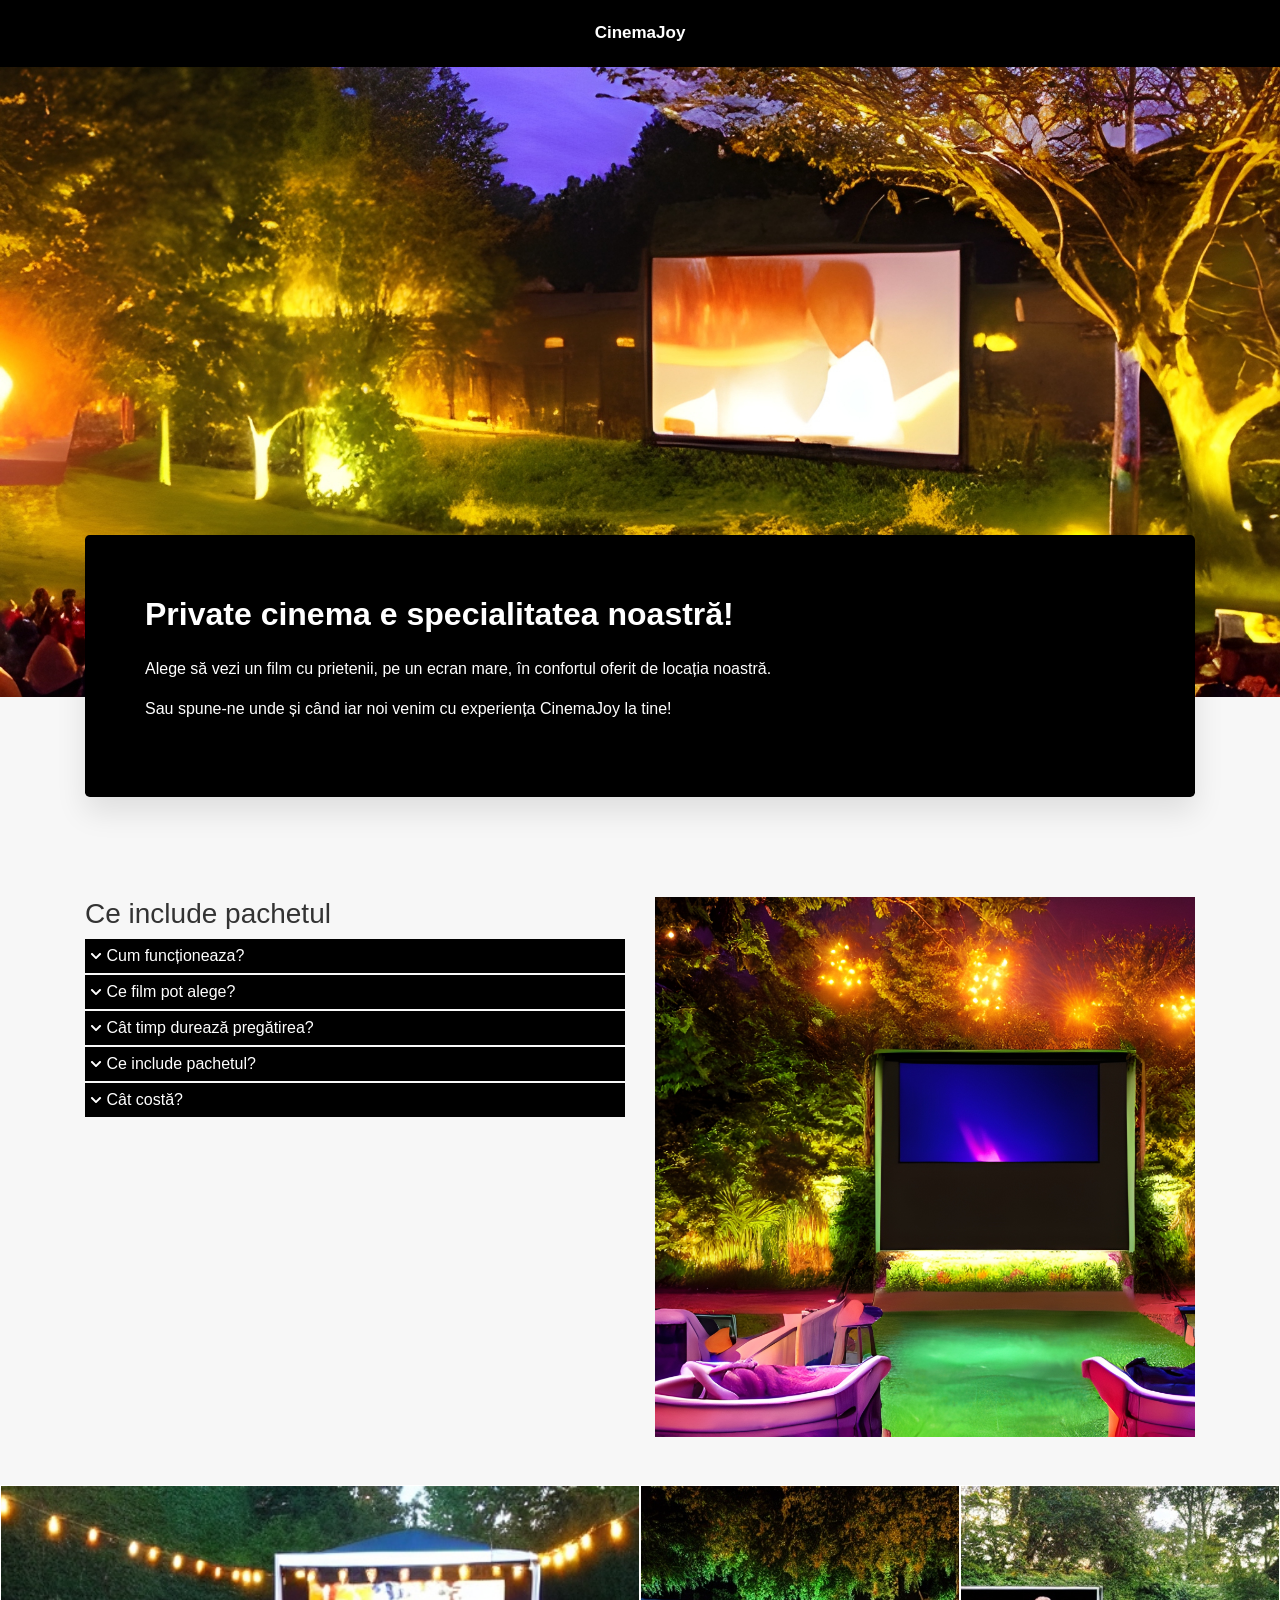
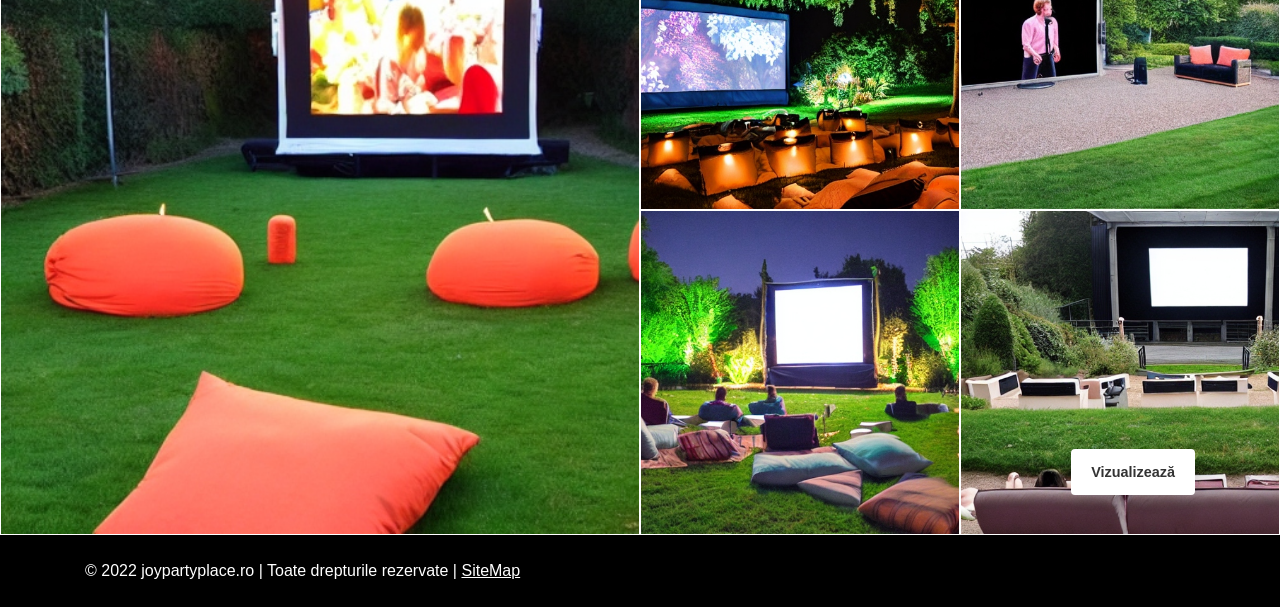
==== cinema-joy.html @ c298aa78 "Add files" ====
<!doctype html>
<html lang="en">
    <head>
        <meta charset="utf-8">
        <meta name="viewport" content="width=device-width, initial-scale=1">

        <link rel="shortcut icon" href="favicon.png" type="image/x-icon">
        <link rel="stylesheet" href="https://fonts.googleapis.com/css?family=Montserrat:400,700">
        <link rel="stylesheet" href="bootstrap.min.css">
        <link rel="stylesheet" href="fontawesome.min.css">
        <link rel="stylesheet" href="photoswipe.css">
        <link rel="stylesheet" href="default-skin.css">
        <link rel="stylesheet" href="style.css">

        <title>CinemaJoy</title>
    </head>
    <body class="pxp-dark-mode cinema-page">
        <header class="pxp-header fixed-top pxp-animate pxp-no-bg">
            <div class="container">
                <div class="row align-items-center">
                    <div class="col-12 logo-cinemajoy">
                        CinemaJoy
                        <!-- <a href="./" class="pxp-logo text-decoration-none">
                                <img src="./assets/images/banners/cinemaJoy.jpg" alt="logo"/>
                            </a> -->
                    </div>
                </div>
            </div>
        </header>

        <div class="pxp-content">
            <div class="pxp-agents pxp-content-wrapper">
    
                <div class="pxp-agents-hero">
                    <div class="pxp-agents-hero-fig pxp-cover"
                        style="background-image: url(./cinema1.jpg); background-size: cover; background-position: center center; background-repeat: no-repeat;">
                    </div>
    
                    <div class="pxp-agents-hero-search-container">
                        <div class="container">
                            <div class="pxp-agents-hero-search">
                                <h2 class="pxp-section-h2 text-white">Private cinema e specialitatea noastră!</h2>
                                <div class="pxp-agents-hero-search-form mt-3 mt-md-4">
                                    <div class="row">
                                        <div class="col-sm-12">
                                            <div class="form-group">
                                                <p>Alege să vezi un film cu prietenii, pe un ecran mare, în confortul oferit
                                                    de locația noastră.</p>
                                                <p>Sau spune-ne unde și când iar noi venim cu experiența CinemaJoy la tine!
                                                </p>
                                            </div>
                                        </div>
                                    </div>
                                </div>
                            </div>
                        </div>
                    </div>
                </div>
    
                <div class="container">
                    <div class="row mt-200">
                        <div class="col-6">
                            <h3>Ce include pachetul</h3>
                            <div class="mb2px">
                                <a data-toggle="collapse" href="#collapseExample1" role="button" aria-expanded="false"
                                    aria-controls="collapseExample1">
                                    <div class="togle-item">
                                        <img src="down-arrow.svg" alt="arrow">
                                        Cum funcționeaza?
                                    </div>
                                </a>
                            </div>
                            <div class="collapse togled-item" id="collapseExample1">
                                <div class="">
                                    Tot ce ai nevoie este o sursă de curent și indicat ar fi o vizionare seara pentru o mai
                                    bună calitate.
                                </div>
                            </div>
    
                            <div class="mb2px">
                                <a data-toggle="collapse" href="#collapseExample2" role="button" aria-expanded="false"
                                    aria-controls="collapseExample2">
                                    <div class="togle-item">
                                        <img src="down-arrow.svg" alt="arrow">
                                        Ce film pot alege?
                                    </div>
                                </a>
                            </div>
                            <div class="collapse togled-item" id="collapseExample2">
                                <div class="">
                                    Cinema-ul tău, programul tâu!
                                    <ul>
                                        <li>Poți alege orice film dorești.</li>
                                        <li>Dacă ai nevoie de inspirație ne poți contacta.</li>
                                    </ul>
                                </div>
                            </div>
    
                            <div class="mb2px">
                                <a data-toggle="collapse" href="#collapseExample3" role="button" aria-expanded="false"
                                    aria-controls="collapseExample3">
                                    <div class="togle-item">
                                        <img src="down-arrow.svg" alt="arrow">
                                        Cât timp durează pregătirea?
                                    </div>
                                </a>
                            </div>
                            <div class="collapse togled-item" id="collapseExample3">
                                <div class="">
                                    <ul>
                                        <li>Setup-ul e gata în aproximativ 30 de minute.</li>
                                        <li>Alte informatii de adaugat.</li>
                                    </ul>
                                </div>
                            </div>
    
                            <div class="mb2px">
                                <a data-toggle="collapse" href="#collapseExample4" role="button" aria-expanded="false"
                                    aria-controls="collapseExample4">
                                    <div class="togle-item">
                                        <img src="down-arrow.svg" alt="arrow">
                                        Ce include pachetul?
                                    </div>
                                </a>
                            </div>
                            <div class="collapse togled-item" id="collapseExample4">
                                <div class="">
                                    <ul>
                                        <li>Ecran cinema (3.7m x 2.1m).</li>
                                        <li>Proiector hd</li>
                                        <li>Sistem sunet</li>
                                    </ul>
                                </div>
                            </div>
    
                            <div class="mb2px">
                                <a data-toggle="collapse" href="#collapseExample5" role="button" aria-expanded="false"
                                    aria-controls="collapseExample5">
                                    <div class="togle-item">
                                        <img src="down-arrow.svg" alt="arrow">
                                        Cât costă?
                                    </div>
                                </a>
                            </div>
                            <div class="collapse togled-item" id="collapseExample5">
                                <div class="">
                                    <ul>
                                        <li>Prețul variază între xx si xxx.</li>
                                        <li>pentru mai multe detalii ne puteți contacta la nr 12345678.</li>
                                    </ul>
                                </div>
                            </div>
    
    
                        </div>
                        <div class="col-6">
                            <img src="./cinema2.jpg" alt="cinema-garden" width="100%">
                        </div>
                    </div>

                    
                </div>
            </div>


            <div class="pxp-single-property-gallery-container mt-4 mt-md-5">
                <div class="pxp-single-property-gallery" itemscope itemtype="http://schema.org/ImageGallery">
                    <figure itemprop="associatedMedia" itemscope itemtype="http://schema.org/ImageObject" class="pxp-sp-gallery-main-img">
                        <a href="./cinema7.jpg" itemprop="contentUrl" data-size="1280x1280" class="pxp-cover" style="background-image: url(./cinema7.jpg);"></a>
                    </figure>
                    <figure itemprop="associatedMedia" itemscope itemtype="http://schema.org/ImageObject">
                        <a href="./cinema6.jpg" itemprop="contentUrl" data-size="1280x1280" class="pxp-cover" style="background-image: url(./cinema6.jpg);"></a>
                    </figure>
                    <figure itemprop="associatedMedia" itemscope itemtype="http://schema.org/ImageObject">
                        <a href="./cinema4.jpg" itemprop="contentUrl" data-size="1280x1280" class="pxp-cover" style="background-image: url(./cinema4.jpg);"></a>
                    </figure>
                    <figure itemprop="associatedMedia" itemscope itemtype="http://schema.org/ImageObject">
                        <a href="./cinema5.jpg" itemprop="contentUrl" data-size="1280x1280" class="pxp-cover" style="background-image: url(./cinema5.jpg);"></a>
                    </figure>
                    <figure itemprop="associatedMedia" itemscope itemtype="http://schema.org/ImageObject">
                        <a href="./cinema3.jpg" itemprop="contentUrl" data-size="1280x1280" class="pxp-cover" style="background-image: url(./cinema3.jpg);"></a>
                    </figure>
                </div>
                <a href="#" class="pxp-sp-gallery-btn">Vizualizează</a>
                <div class="clearfix"></div>
            </div>


        </div>

        <footer class="pxp-footer pt-4 pb-4">
            <div class="container">
                <div class="row">
                    <div class="col-sm-12 col-md-6">
                        © 2022 joypartyplace.ro | Toate drepturile rezervate | <a href="#">SiteMap</a>
                    </div>
                    <div class="col-sm-12 col-md-6 second-part">
                        <a href="#"><i class="fa-brands fa-square-facebook"></i></a> &nbsp;&nbsp;
                        <a href="#"><i class="fa-brands fa-square-instagram"></i></a> &nbsp;&nbsp;
                        <a href="#"><i class="fa-brands fa-tiktok"></i></a>
                    </div>
                </div>
            </div>
        </footer>

        <div class="pswp" tabindex="-1" role="dialog" aria-hidden="true">
            <div class="pswp__bg"></div>
            <div class="pswp__scroll-wrap">
                <div class="pswp__container">
                    <div class="pswp__item"></div>
                    <div class="pswp__item"></div>
                    <div class="pswp__item"></div>
                </div>
                <div class="pswp__ui pswp__ui--hidden">
                    <div class="pswp__top-bar">
                        <div class="pswp__counter"></div>
                        <button class="pswp__button pswp__button--close" title="Close (Esc)"></button>
                        <button class="pswp__button pswp__button--share" title="Share"></button>
                        <button class="pswp__button pswp__button--fs" title="Toggle fullscreen"></button>
                        <button class="pswp__button pswp__button--zoom" title="Zoom in/out"></button>
                        <div class="pswp__preloader">
                            <div class="pswp__preloader__icn">
                                <div class="pswp__preloader__cut">
                                    <div class="pswp__preloader__donut"></div>
                                </div>
                            </div>
                        </div>
                    </div>
                    <div class="pswp__share-modal pswp__share-modal--hidden pswp__single-tap">
                        <div class="pswp__share-tooltip"></div> 
                    </div>
                    <button class="pswp__button pswp__button--arrow--left" title="Previous (arrow left)"></button>
                    <button class="pswp__button pswp__button--arrow--right" title="Next (arrow right)"></button>
                    <div class="pswp__caption">
                        <div class="pswp__caption__center"></div>
                    </div>
                </div>
            </div>
        </div>


        <script src="jquery-3.4.1.min.js"></script>
        <script src="popper.min.js"></script>
        <script src="bootstrap.min.js"></script>
        <script src="photoswipe.min.js"></script> 
        <script src="photoswipe-ui-default.min.js"></script>
        <script src="jquery.sticky.js"></script>
        <script src="gallery.js"></script>
        <script src="main.js?asdasd12"></script>
    </body>
</html>
---- photoswipe.css ----
/*! PhotoSwipe main CSS by Dmitry Semenov | photoswipe.com | MIT license */
/*
	Styles for basic PhotoSwipe functionality (sliding area, open/close transitions)
*/
/* pswp = photoswipe */
.pswp {
  display: none;
  position: absolute;
  width: 100%;
  height: 100%;
  left: 0;
  top: 0;
  overflow: hidden;
  -ms-touch-action: none;
  touch-action: none;
  z-index: 1500;
  -webkit-text-size-adjust: 100%;
  /* create separate layer, to avoid paint on window.onscroll in webkit/blink */
  -webkit-backface-visibility: hidden;
  outline: none; }
  .pswp * {
    -webkit-box-sizing: border-box;
            box-sizing: border-box; }
  .pswp img {
    max-width: none; }

/* style is added when JS option showHideOpacity is set to true */
.pswp--animate_opacity {
  /* 0.001, because opacity:0 doesn't trigger Paint action, which causes lag at start of transition */
  opacity: 0.001;
  will-change: opacity;
  /* for open/close transition */
  -webkit-transition: opacity 333ms cubic-bezier(0.4, 0, 0.22, 1);
          transition: opacity 333ms cubic-bezier(0.4, 0, 0.22, 1); }

.pswp--open {
  display: block; }

.pswp--zoom-allowed .pswp__img {
  /* autoprefixer: off */
  cursor: -webkit-zoom-in;
  cursor: -moz-zoom-in;
  cursor: zoom-in; }

.pswp--zoomed-in .pswp__img {
  /* autoprefixer: off */
  cursor: -webkit-grab;
  cursor: -moz-grab;
  cursor: grab; }

.pswp--dragging .pswp__img {
  /* autoprefixer: off */
  cursor: -webkit-grabbing;
  cursor: -moz-grabbing;
  cursor: grabbing; }

/*
	Background is added as a separate element.
	As animating opacity is much faster than animating rgba() background-color.
*/
.pswp__bg {
  position: absolute;
  left: 0;
  top: 0;
  width: 100%;
  height: 100%;
  background: #000;
  opacity: 0;
  -webkit-transform: translateZ(0);
          transform: translateZ(0);
  -webkit-backface-visibility: hidden;
  will-change: opacity; }

.pswp__scroll-wrap {
  position: absolute;
  left: 0;
  top: 0;
  width: 100%;
  height: 100%;
  overflow: hidden; }

.pswp__container,
.pswp__zoom-wrap {
  -ms-touch-action: none;
  touch-action: none;
  position: absolute;
  left: 0;
  right: 0;
  top: 0;
  bottom: 0; }

/* Prevent selection and tap highlights */
.pswp__container,
.pswp__img {
  -webkit-user-select: none;
  -moz-user-select: none;
  -ms-user-select: none;
      user-select: none;
  -webkit-tap-highlight-color: transparent;
  -webkit-touch-callout: none; }

.pswp__zoom-wrap {
  position: absolute;
  width: 100%;
  -webkit-transform-origin: left top;
  -ms-transform-origin: left top;
  transform-origin: left top;
  /* for open/close transition */
  -webkit-transition: -webkit-transform 333ms cubic-bezier(0.4, 0, 0.22, 1);
          transition: transform 333ms cubic-bezier(0.4, 0, 0.22, 1); }

.pswp__bg {
  will-change: opacity;
  /* for open/close transition */
  -webkit-transition: opacity 333ms cubic-bezier(0.4, 0, 0.22, 1);
          transition: opacity 333ms cubic-bezier(0.4, 0, 0.22, 1); }

.pswp--animated-in .pswp__bg,
.pswp--animated-in .pswp__zoom-wrap {
  -webkit-transition: none;
  transition: none; }

.pswp__container,
.pswp__zoom-wrap {
  -webkit-backface-visibility: hidden; }

.pswp__item {
  position: absolute;
  left: 0;
  right: 0;
  top: 0;
  bottom: 0;
  overflow: hidden; }

.pswp__img {
  position: absolute;
  width: auto;
  height: auto;
  top: 0;
  left: 0; }

/*
	stretched thumbnail or div placeholder element (see below)
	style is added to avoid flickering in webkit/blink when layers overlap
*/
.pswp__img--placeholder {
  -webkit-backface-visibility: hidden; }

/*
	div element that matches size of large image
	large image loads on top of it
*/
.pswp__img--placeholder--blank {
  background: #222; }

.pswp--ie .pswp__img {
  width: 100% !important;
  height: auto !important;
  left: 0;
  top: 0; }

/*
	Error message appears when image is not loaded
	(JS option errorMsg controls markup)
*/
.pswp__error-msg {
  position: absolute;
  left: 0;
  top: 50%;
  width: 100%;
  text-align: center;
  font-size: 14px;
  line-height: 16px;
  margin-top: -8px;
  color: #CCC; }

.pswp__error-msg a {
  color: #CCC;
  text-decoration: underline; }
---- default-skin.css ----
/*! PhotoSwipe Default UI CSS by Dmitry Semenov | photoswipe.com | MIT license */
/*

	Contents:

	1. Buttons
	2. Share modal and links
	3. Index indicator ("1 of X" counter)
	4. Caption
	5. Loading indicator
	6. Additional styles (root element, top bar, idle state, hidden state, etc.)

*/
/*
	
	1. Buttons

 */
/* <button> css reset */
.pswp__button {
  width: 44px;
  height: 44px;
  position: relative;
  background: none;
  cursor: pointer;
  overflow: visible;
  -webkit-appearance: none;
  display: block;
  border: 0;
  padding: 0;
  margin: 0;
  float: right;
  opacity: 0.75;
  -webkit-transition: opacity 0.2s;
          transition: opacity 0.2s;
  -webkit-box-shadow: none;
          box-shadow: none; }
  .pswp__button:focus, .pswp__button:hover {
    opacity: 1; }
  .pswp__button:active {
    outline: none;
    opacity: 0.9; }
  .pswp__button::-moz-focus-inner {
    padding: 0;
    border: 0; }

/* pswp__ui--over-close class it added when mouse is over element that should close gallery */
.pswp__ui--over-close .pswp__button--close {
  opacity: 1; }

.pswp__button,
.pswp__button--arrow--left:before,
.pswp__button--arrow--right:before {
  background: url(default-skin.png) 0 0 no-repeat;
  background-size: 264px 88px;
  width: 44px;
  height: 44px; }

@media (-webkit-min-device-pixel-ratio: 1.1), (-webkit-min-device-pixel-ratio: 1.09375), (min-resolution: 105dpi), (min-resolution: 1.1dppx) {
  /* Serve SVG sprite if browser supports SVG and resolution is more than 105dpi */
  .pswp--svg .pswp__button,
  .pswp--svg .pswp__button--arrow--left:before,
  .pswp--svg .pswp__button--arrow--right:before {
    background-image: url(default-skin.svg); }
  .pswp--svg .pswp__button--arrow--left,
  .pswp--svg .pswp__button--arrow--right {
    background: none; } }

.pswp__button--close {
  background-position: 0 -44px; }

.pswp__button--share {
  background-position: -44px -44px; }

.pswp__button--fs {
  display: none; }

.pswp--supports-fs .pswp__button--fs {
  display: block; }

.pswp--fs .pswp__button--fs {
  background-position: -44px 0; }

.pswp__button--zoom {
  display: none;
  background-position: -88px 0; }

.pswp--zoom-allowed .pswp__button--zoom {
  display: block; }

.pswp--zoomed-in .pswp__button--zoom {
  background-position: -132px 0; }

/* no arrows on touch screens */
.pswp--touch .pswp__button--arrow--left,
.pswp--touch .pswp__button--arrow--right {
  visibility: hidden; }

/*
	Arrow buttons hit area
	(icon is added to :before pseudo-element)
*/
.pswp__button--arrow--left,
.pswp__button--arrow--right {
  background: none;
  top: 50%;
  margin-top: -50px;
  width: 70px;
  height: 100px;
  position: absolute; }

.pswp__button--arrow--left {
  left: 0; }

.pswp__button--arrow--right {
  right: 0; }

.pswp__button--arrow--left:before,
.pswp__button--arrow--right:before {
  content: '';
  top: 35px;
  background-color: rgba(0, 0, 0, 0.3);
  height: 30px;
  width: 32px;
  position: absolute; }

.pswp__button--arrow--left:before {
  left: 6px;
  background-position: -138px -44px; }

.pswp__button--arrow--right:before {
  right: 6px;
  background-position: -94px -44px; }

/*

	2. Share modal/popup and links

 */
.pswp__counter,
.pswp__share-modal {
  -webkit-user-select: none;
  -moz-user-select: none;
  -ms-user-select: none;
      user-select: none; }

.pswp__share-modal {
  display: block;
  background: rgba(0, 0, 0, 0.5);
  width: 100%;
  height: 100%;
  top: 0;
  left: 0;
  padding: 10px;
  position: absolute;
  z-index: 1600;
  opacity: 0;
  -webkit-transition: opacity 0.25s ease-out;
          transition: opacity 0.25s ease-out;
  -webkit-backface-visibility: hidden;
  will-change: opacity; }

.pswp__share-modal--hidden {
  display: none; }

.pswp__share-tooltip {
  z-index: 1620;
  position: absolute;
  background: #FFF;
  top: 56px;
  border-radius: 2px;
  display: block;
  width: auto;
  right: 44px;
  -webkit-box-shadow: 0 2px 5px rgba(0, 0, 0, 0.25);
          box-shadow: 0 2px 5px rgba(0, 0, 0, 0.25);
  -webkit-transform: translateY(6px);
      -ms-transform: translateY(6px);
          transform: translateY(6px);
  -webkit-transition: -webkit-transform 0.25s;
          transition: transform 0.25s;
  -webkit-backface-visibility: hidden;
  will-change: transform; }
  .pswp__share-tooltip a {
    display: block;
    padding: 8px 12px;
    color: #000;
    text-decoration: none;
    font-size: 14px;
    line-height: 18px; }
    .pswp__share-tooltip a:hover {
      text-decoration: none;
      color: #000; }
    .pswp__share-tooltip a:first-child {
      /* round corners on the first/last list item */
      border-radius: 2px 2px 0 0; }
    .pswp__share-tooltip a:last-child {
      border-radius: 0 0 2px 2px; }

.pswp__share-modal--fade-in {
  opacity: 1; }
  .pswp__share-modal--fade-in .pswp__share-tooltip {
    -webkit-transform: translateY(0);
        -ms-transform: translateY(0);
            transform: translateY(0); }

/* increase size of share links on touch devices */
.pswp--touch .pswp__share-tooltip a {
  padding: 16px 12px; }

a.pswp__share--facebook:before {
  content: '';
  display: block;
  width: 0;
  height: 0;
  position: absolute;
  top: -12px;
  right: 15px;
  border: 6px solid transparent;
  border-bottom-color: #FFF;
  -webkit-pointer-events: none;
  -moz-pointer-events: none;
  pointer-events: none; }

a.pswp__share--facebook:hover {
  background: #3E5C9A;
  color: #FFF; }
  a.pswp__share--facebook:hover:before {
    border-bottom-color: #3E5C9A; }

a.pswp__share--twitter:hover {
  background: #55ACEE;
  color: #FFF; }

a.pswp__share--pinterest:hover {
  background: #CCC;
  color: #CE272D; }

a.pswp__share--download:hover {
  background: #DDD; }

/*

	3. Index indicator ("1 of X" counter)

 */
.pswp__counter {
  position: absolute;
  left: 0;
  top: 0;
  height: 44px;
  font-size: 13px;
  line-height: 44px;
  color: #FFF;
  opacity: 0.75;
  padding: 0 10px; }

/*
	
	4. Caption

 */
.pswp__caption {
  position: absolute;
  left: 0;
  bottom: 0;
  width: 100%;
  min-height: 44px; }
  .pswp__caption small {
    font-size: 11px;
    color: #BBB; }

.pswp__caption__center {
  text-align: left;
  max-width: 420px;
  margin: 0 auto;
  font-size: 13px;
  padding: 10px;
  line-height: 20px;
  color: #CCC; }

.pswp__caption--empty {
  display: none; }

/* Fake caption element, used to calculate height of next/prev image */
.pswp__caption--fake {
  visibility: hidden; }

/*

	5. Loading indicator (preloader)

	You can play with it here - http://codepen.io/dimsemenov/pen/yyBWoR

 */
.pswp__preloader {
  width: 44px;
  height: 44px;
  position: absolute;
  top: 0;
  left: 50%;
  margin-left: -22px;
  opacity: 0;
  -webkit-transition: opacity 0.25s ease-out;
          transition: opacity 0.25s ease-out;
  will-change: opacity;
  direction: ltr; }

.pswp__preloader__icn {
  width: 20px;
  height: 20px;
  margin: 12px; }

.pswp__preloader--active {
  opacity: 1; }
  .pswp__preloader--active .pswp__preloader__icn {
    /* We use .gif in browsers that don't support CSS animation */
    background: url(preloader.gif) 0 0 no-repeat; }

.pswp--css_animation .pswp__preloader--active {
  opacity: 1; }
  .pswp--css_animation .pswp__preloader--active .pswp__preloader__icn {
    -webkit-animation: clockwise 500ms linear infinite;
            animation: clockwise 500ms linear infinite; }
  .pswp--css_animation .pswp__preloader--active .pswp__preloader__donut {
    -webkit-animation: donut-rotate 1000ms cubic-bezier(0.4, 0, 0.22, 1) infinite;
            animation: donut-rotate 1000ms cubic-bezier(0.4, 0, 0.22, 1) infinite; }

.pswp--css_animation .pswp__preloader__icn {
  background: none;
  opacity: 0.75;
  width: 14px;
  height: 14px;
  position: absolute;
  left: 15px;
  top: 15px;
  margin: 0; }

.pswp--css_animation .pswp__preloader__cut {
  /* 
			The idea of animating inner circle is based on Polymer ("material") loading indicator 
			 by Keanu Lee https://blog.keanulee.com/2014/10/20/the-tale-of-three-spinners.html
		*/
  position: relative;
  width: 7px;
  height: 14px;
  overflow: hidden; }

.pswp--css_animation .pswp__preloader__donut {
  -webkit-box-sizing: border-box;
          box-sizing: border-box;
  width: 14px;
  height: 14px;
  border: 2px solid #FFF;
  border-radius: 50%;
  border-left-color: transparent;
  border-bottom-color: transparent;
  position: absolute;
  top: 0;
  left: 0;
  background: none;
  margin: 0; }

@media screen and (max-width: 1024px) {
  .pswp__preloader {
    position: relative;
    left: auto;
    top: auto;
    margin: 0;
    float: right; } }

@-webkit-keyframes clockwise {
  0% {
    -webkit-transform: rotate(0deg);
            transform: rotate(0deg); }
  100% {
    -webkit-transform: rotate(360deg);
            transform: rotate(360deg); } }

@keyframes clockwise {
  0% {
    -webkit-transform: rotate(0deg);
            transform: rotate(0deg); }
  100% {
    -webkit-transform: rotate(360deg);
            transform: rotate(360deg); } }

@-webkit-keyframes donut-rotate {
  0% {
    -webkit-transform: rotate(0);
            transform: rotate(0); }
  50% {
    -webkit-transform: rotate(-140deg);
            transform: rotate(-140deg); }
  100% {
    -webkit-transform: rotate(0);
            transform: rotate(0); } }

@keyframes donut-rotate {
  0% {
    -webkit-transform: rotate(0);
            transform: rotate(0); }
  50% {
    -webkit-transform: rotate(-140deg);
            transform: rotate(-140deg); }
  100% {
    -webkit-transform: rotate(0);
            transform: rotate(0); } }

/*
	
	6. Additional styles

 */
/* root element of UI */
.pswp__ui {
  -webkit-font-smoothing: auto;
  visibility: visible;
  opacity: 1;
  z-index: 1550; }

/* top black bar with buttons and "1 of X" indicator */
.pswp__top-bar {
  position: absolute;
  left: 0;
  top: 0;
  height: 44px;
  width: 100%; }

.pswp__caption,
.pswp__top-bar,
.pswp--has_mouse .pswp__button--arrow--left,
.pswp--has_mouse .pswp__button--arrow--right {
  -webkit-backface-visibility: hidden;
  will-change: opacity;
  -webkit-transition: opacity 333ms cubic-bezier(0.4, 0, 0.22, 1);
          transition: opacity 333ms cubic-bezier(0.4, 0, 0.22, 1); }

/* pswp--has_mouse class is added only when two subsequent mousemove events occur */
.pswp--has_mouse .pswp__button--arrow--left,
.pswp--has_mouse .pswp__button--arrow--right {
  visibility: visible; }

.pswp__top-bar,
.pswp__caption {
  background-color: rgba(0, 0, 0, 0.5); }

/* pswp__ui--fit class is added when main image "fits" between top bar and bottom bar (caption) */
.pswp__ui--fit .pswp__top-bar,
.pswp__ui--fit .pswp__caption {
  background-color: rgba(0, 0, 0, 0.3); }

/* pswp__ui--idle class is added when mouse isn't moving for several seconds (JS option timeToIdle) */
.pswp__ui--idle .pswp__top-bar {
  opacity: 0; }

.pswp__ui--idle .pswp__button--arrow--left,
.pswp__ui--idle .pswp__button--arrow--right {
  opacity: 0; }

/*
	pswp__ui--hidden class is added when controls are hidden
	e.g. when user taps to toggle visibility of controls
*/
.pswp__ui--hidden .pswp__top-bar,
.pswp__ui--hidden .pswp__caption,
.pswp__ui--hidden .pswp__button--arrow--left,
.pswp__ui--hidden .pswp__button--arrow--right {
  /* Force paint & create composition layer for controls. */
  opacity: 0.001; }

/* pswp__ui--one-slide class is added when there is just one item in gallery */
.pswp__ui--one-slide .pswp__button--arrow--left,
.pswp__ui--one-slide .pswp__button--arrow--right,
.pswp__ui--one-slide .pswp__counter {
  display: none; }

.pswp__element--disabled {
  display: none !important; }

.pswp--minimal--dark .pswp__top-bar {
  background: none; }
---- style.css ----
/**sel it
 * Table of Contents
 *
 * 1.0 - General
 * 2.0 - Header
 * 3.0 - Navigation
 * 4.0 - Hero
 * 5.0 - Area card
 * 6.0 - Agent card
 * 7.0 - Property card
 * 8.0 - Properties carousel
 * 9.0 - Services section
 * 10.0 - Testimonials section
 * 11.0 - CTA section
 * 12.0 - Blog post card
 * 13.0 - Membership plans section
 * 14.0 - Newsletter section
 * 15.0 - Map
 * 16.0 - Property list card
 * 17.0 - Property list filter
 * 18.0 - Single property
 * 19.0 - Blog
 * 20.0 - Contact
 * 21.0 - Agent
 * 22.0 - Submit property
 * 23.0 - Text columns section
 * 24.0 - Gallery carousel section
 * 25.0 - Services accordion section
 * 26.0 - Awards section
 * 27.0 - Counters section
 * 28.0 - Single property section
 * 29.0 - Numbers section
 * 30.0 - Video section
 * 31.0 - Services tabs section
 * 32.0 - Search properties section
 * 33.0 - Promo slider section
 * 34.0 - Footer
 * 35.0 - Filter Nav List
 * 36.0 - Media queries
 */

/**
 * 1.0 - General
 */

body {
    font-family: Roboto, -apple-system, BlinkMacSystemFont, "Segoe UI", "Helvetica Neue", Arial, "Noto Sans", sans-serif, "Apple Color Emoji", "Segoe UI Emoji", "Segoe UI Symbol", "Noto Color Emoji";
    color: #333;
    -moz-font-feature-settings: 'kern';
    -webkit-font-smoothing: antialiased;
    -moz-osx-font-smoothing: grayscale;
    scroll-behavior: smooth;
}

body.pxp-dark-mode {
    background-color: #F7F7F7;
}

a[role="button"] {
    cursor: pointer;
}

label {
    margin-bottom: .1rem;
    font-size: .8rem;
    font-weight: 700;
}

.form-control {
    height: 46px;
    padding: .375rem 1rem;
    font-size: .9rem;
    box-shadow: none;
    border: 1px solid #E2E2E2;
}

textarea.form-control {
    padding: 1rem;
}

.form-control:focus {
    border: 1px solid #333;
    box-shadow: none;
}

.custom-select {
    height: 46px;
    padding: .375rem 2rem .375rem 1rem;
    font-size: .9rem;
    box-shadow: none;
    border: 1px solid #E2E2E2;
    cursor: pointer;
}

.custom-select:hover,
.custom-select:focus {
    border: 1px solid #333;
    box-shadow: none;
}

.pxp-animate {
    -webkit-transition: all .4s ease-in-out;
    -o-transition: all .4s ease-in-out;
    transition: all .4s ease-in-out;
}

.pxp-cover {
    background-size: cover;
    background-position: center center;
    background-repeat: no-repeat;
}

.pxp-cover-bottom {
    background-position: center bottom;
}

.pxp-cover-top {
    background-position: center top;
}

.pxp-section-h2 {
    font-weight: 900;
}

.pxp-text-light {
    opacity: .7;
}

.pxp-primary-cta {
    color: #333;
    font-weight: 700;
    display: inline-block;
}

.pxp-primary-cta:hover {
    color: #333;
    text-decoration: none;
}

.pxp-primary-cta:after {
    content: " ";
    border-top: 2px solid #333;
    width: 36px;
    height: 7px;
    display: inline-block;
    margin-left: 20px;
    -webkit-transition: all .4s ease-in-out;
    -o-transition: all .4s ease-in-out;
    transition: all .4s ease-in-out;
    transform-origin: top left;
}

.pxp-primary-cta.text-white:after {
    border-top: 2px solid #fff;
}

.pxp-primary-cta:hover:after {
    transform: scale(2, 1);
}

.pt-100 {
    padding-top: 100px;
}

.pb-100 {
    padding-bottom: 100px;
}

.pt-200 {
    padding-top: 200px;
}

.pb-200 {
    padding-bottom: 200px;
}

.pt-300 {
    padding-top: 300px;
}

.pb-300 {
    padding-bottom: 300px;
}

.pt-400 {
    padding-top: 400px;
}

.pb-400 {
    padding-bottom: 400px;
}

.mt-60 {
    margin-top: 60px;
}

.mb-60 {
    margin-bottom: 60px;
}

.mt-40 {
    margin-top: 40px;
}

.mb-40 {
    margin-bottom: 40px;
}

.mt-100 {
    margin-top: 100px;
}

.mb-100 {
    margin-bottom: 100px;
}

.mt-200 {
    margin-top: 200px;
}

.mb-200 {
    margin-bottom: 200px;
}

.mt-300 {
    margin-top: 300px;
}

.mb-300 {
    margin-bottom: 300px;
}

.vh-50 {
    height: 50vh !important;
}

.pxp-nav-tabs {
    border-bottom: 0 none;
}

.pxp-nav-tabs .nav-link {
    margin-right: 20px;
    font-weight: 700;
    font-size: .8rem;
    color: rgba(51, 51, 51, 0.7);
    border-top: 0 none;
    border-right: 0 none;
    border-left: 0 none;
    border-bottom: 2px solid transparent;
    border-radius: 0;
    padding-bottom: 5px;
    padding-left: 0;
    padding-right: 0;
    text-transform: uppercase;
    -webkit-transition: all .2s ease-in-out;
    -o-transition: all .2s ease-in-out;
    transition: all .2s ease-in-out;
}

.pxp-nav-tabs .nav-link.active,
.pxp-nav-tabs .nav-link.active:hover {
    border-bottom: 2px solid #333;
    color: rgba(0, 0, 0, 1);
    background-color: transparent;
}

.pxp-nav-tabs .nav-link:hover {
    border-color: transparent;
}

.pxp-table {
    color: #333;
}

.pxp-table thead th {
    border-top: 0 none;
    border-bottom: 0 none;
    font-weight: 700;
}

.pxp-table td {
    border-top: 1px solid #E2E2E2;
}

.pxp-table thead th:first-child,
.pxp-table td:first-child {
    padding-left: 0;
}

.pxp-content-wrapper {
    padding-top: 82px;
}

h1.pxp-page-header {
    font-weight: 700;
    font-size: 2.8rem;
    line-height: 3rem;
}

.pxp-paginantion .page-item .page-link {
    color: #333;
    background-color: transparent;
    border-color: transparent;
    margin-left: 0;
    margin-right: 20px;
    border-radius: 0;
    padding: 0 2px 10px 2px;
    line-height: 1;
    font-weight: 700;
    border: 0 none;
    text-transform: uppercase;
    -webkit-transition: all .2s ease-in-out;
    -moz-transition: all .2s ease-in-out;
    transition: all .2s ease-in-out;
}

.pxp-paginantion .page-item.active .page-link {
    border-bottom: 2px solid #333;
}

.pxp-paginantion .page-item .page-link:hover {
    opacity: .7;
}

.pxp-paginantion .page-item.active .page-link>span {
    line-height: 1;
}

.modal-content {
    border: 0 none;
    box-shadow: 0px 15px 30px rgba(0, 0, 0, 0.16);
}

.modal-header {
    padding: 14px 14px 0;
    border-bottom: 0 none;
}

.modal-header .close {
    padding: 0;
    margin: 0 0 0 auto;
    -webkit-transition: all .2s ease-in-out;
    -o-transition: all .2s ease-in-out;
    transition: all .2s ease-in-out;
}

.modal-body {
    padding: 0 40px 40px 40px;
}

.modal-title {
    font-weight: 700;
}

.modal-backdrop.show {
    opacity: .3;
}

.pxp-modal-small {
    font-size: .9rem;
}

.pxp-modal-link {
    text-decoration: underline;
    color: #333;
}

.pxp-modal-link:hover {
    opacity: .7;
    color: #333;
}

.col-xxl,
.col-xxl-1,
.col-xxl-2,
.col-xxl-3,
.col-xxl-4,
.col-xxl-5,
.col-xxl-6,
.col-xxl-7,
.col-xxl-8,
.col-xxl-9,
.col-xxl-10,
.col-xxl-11,
.col-xxl-12,
.col-xxxl,
.col-xxxl-1,
.col-xxxl-2,
.col-xxxl-3,
.col-xxxl-4,
.col-xxxl-5,
.col-xxxl-6,
.col-xxxl-7,
.col-xxxl-8,
.col-xxxl-9,
.col-xxxl-10,
.col-xxxl-11,
.col-xxxl-12 {
    position: relative;
    width: 100%;
    padding-right: 15px;
    padding-left: 15px;
}

@media (min-width: 1440px) {
    .col-xxl {
        -ms-flex-preferred-size: 0;
        flex-basis: 0;
        -ms-flex-positive: 1;
        flex-grow: 1;
        max-width: 100%;
    }

    .col-xxl-1 {
        -ms-flex: 0 0 8.333333%;
        flex: 0 0 8.333333%;
        max-width: 8.333333%;
    }

    .col-xxl-2 {
        -ms-flex: 0 0 16.666667%;
        flex: 0 0 16.666667%;
        max-width: 16.666667%;
    }

    .col-xxl-3 {
        -ms-flex: 0 0 25%;
        flex: 0 0 25%;
        max-width: 25%;
    }

    .col-xxl-4 {
        -ms-flex: 0 0 33.333333%;
        flex: 0 0 33.333333%;
        max-width: 33.333333%;
    }

    .col-xxl-5 {
        -ms-flex: 0 0 41.666667%;
        flex: 0 0 41.666667%;
        max-width: 41.666667%;
    }

    .col-xxl-6 {
        -ms-flex: 0 0 50%;
        flex: 0 0 50%;
        max-width: 50%;
    }

    .col-xxl-7 {
        -ms-flex: 0 0 58.333333%;
        flex: 0 0 58.333333%;
        max-width: 58.333333%;
    }

    .col-xxl-8 {
        -ms-flex: 0 0 66.666667%;
        flex: 0 0 66.666667%;
        max-width: 66.666667%;
    }

    .col-xxl-9 {
        -ms-flex: 0 0 75%;
        flex: 0 0 75%;
        max-width: 75%;
    }

    .col-xxl-10 {
        -ms-flex: 0 0 83.333333%;
        flex: 0 0 83.333333%;
        max-width: 83.333333%;
    }

    .col-xxl-11 {
        -ms-flex: 0 0 91.666667%;
        flex: 0 0 91.666667%;
        max-width: 91.666667%;
    }

    .col-xxl-12 {
        -ms-flex: 0 0 100%;
        flex: 0 0 100%;
        max-width: 100%;
    }
}

@media (min-width: 1600px) {
    .col-xxxl {
        -ms-flex-preferred-size: 0;
        flex-basis: 0;
        -ms-flex-positive: 1;
        flex-grow: 1;
        max-width: 100%;
    }

    .col-xxxl-1 {
        -ms-flex: 0 0 8.333333%;
        flex: 0 0 8.333333%;
        max-width: 8.333333%;
    }

    .col-xxxl-2 {
        -ms-flex: 0 0 16.666667%;
        flex: 0 0 16.666667%;
        max-width: 16.666667%;
    }

    .col-xxxl-3 {
        -ms-flex: 0 0 25%;
        flex: 0 0 25%;
        max-width: 25%;
    }

    .col-xxxl-4 {
        -ms-flex: 0 0 33.333333%;
        flex: 0 0 33.333333%;
        max-width: 33.333333%;
    }

    .col-xxxl-5 {
        -ms-flex: 0 0 41.666667%;
        flex: 0 0 41.666667%;
        max-width: 41.666667%;
    }

    .col-xxxl-6 {
        -ms-flex: 0 0 50%;
        flex: 0 0 50%;
        max-width: 50%;
    }

    .col-xxxl-7 {
        -ms-flex: 0 0 58.333333%;
        flex: 0 0 58.333333%;
        max-width: 58.333333%;
    }

    .col-xxxl-8 {
        -ms-flex: 0 0 66.666667%;
        flex: 0 0 66.666667%;
        max-width: 66.666667%;
    }

    .col-xxxl-9 {
        -ms-flex: 0 0 75%;
        flex: 0 0 75%;
        max-width: 75%;
    }

    .col-xxxl-10 {
        -ms-flex: 0 0 83.333333%;
        flex: 0 0 83.333333%;
        max-width: 83.333333%;
    }

    .col-xxxl-11 {
        -ms-flex: 0 0 91.666667%;
        flex: 0 0 91.666667%;
        max-width: 91.666667%;
    }

    .col-xxxl-12 {
        -ms-flex: 0 0 100%;
        flex: 0 0 100%;
        max-width: 100%;
    }
}

.align-right {
    text-align: right;
}

.align-left {
    text-align: left;
}

/**
 * 2.0 - Header
 */

.pxp-header {
    padding: 10px 0;
    background-color: rgba(0, 0, 0, 0.3);
}

.pxp-header.pxp-no-bg {
    background-color: #fff;
    padding: 20px 0;
    border-bottom: 1px solid #E2E2E2;
}

.pxp-dark-mode .pxp-header.pxp-no-bg {
    background-color: #000;
    border-bottom: 1px solid #000;
}

.pxp-header.pxp-is-sticky {
    background-color: rgba(9, 172, 248, 0.8);
    ;
    padding: 10px 0;
    box-shadow: 0px 15px 30px rgba(0, 0, 0, 0.16);
}

.pxp-header.pxp-is-sticky.pxp-no-bg {
    border-bottom: 1px solid rgba(0, 0, 0, 0);
    position: fixed;
}

.pxp-dark-mode .pxp-header.pxp-is-sticky {
    /* background-color: rgba(9, 172, 248, 0.8); */
    background-color: rgba(117, 78, 248, 0.8);
}

.pxp-header.pxp-full {
    background-color: #fff;
    padding: 14px 0;
    box-shadow: 0px 15px 30px rgba(0, 0, 0, 0.10);
}

.pxp-dark-mode .pxp-header.pxp-full {
    background-color: #000;
}

.pxp-header .pxp-container-full {
    padding: 0 30px;
}

.pxp-logo {
    font-weight: 900;
    color: #fff;
    font-size: 22px;
    -webkit-transition: all .2s ease-in-out;
    -o-transition: all .2s ease-in-out;
    transition: all .2s ease-in-out;
}

.pxp-header.pxp-mobile:after {
    content: "";
    display: block;
    background: #fff;
    position: fixed;
    height: 100px;
    width: 100%;
    z-index: 1040;
    left: 0;
    top: 0;
}

.pxp-dark-mode .pxp-header.pxp-mobile:after {
    background: #000;
}

.pxp-header.pxp-full.pxp-mobile:after {
    height: 69px;
}

.pxp-header.pxp-no-bg.pxp-mobile:after {
    height: 82px;
}

.pxp-is-sticky .pxp-logo,
.pxp-mobile .pxp-logo {
    color: #333;
}

.pxp-dark-mode .pxp-is-sticky .pxp-logo,
.pxp-dark-mode .pxp-mobile .pxp-logo {
    color: #fff;
}

.pxp-header.pxp-full .pxp-logo {
    color: #333;
}

.pxp-dark-mode .pxp-header.pxp-full .pxp-logo {
    color: #fff;
}

.pxp-header.pxp-no-bg .pxp-logo {
    color: #333;
}

.pxp-dark-mode .pxp-header.pxp-no-bg .pxp-logo {
    color: #fff;
}

.pxp-logo:hover {
    opacity: 0.7;
    color: #fff;
}

.pxp-is-sticky .pxp-logo:hover,
.pxp-mobile .pxp-logo:hover {
    color: #333;
}

.pxp-header.pxp-full .pxp-logo:hover {
    color: #333;
}

.pxp-header.pxp-no-bg .pxp-logo:hover {
    color: #333;
}

.pxp-dark-mode .pxp-is-sticky .pxp-logo:hover,
.pxp-dark-mode .pxp-mobile .pxp-logo:hover,
.pxp-dark-mode .pxp-no-bg .pxp-logo:hover,
.pxp-dark-mode .pxp-header.pxp-full .pxp-logo:hover {
    color: #fff;
}

/**
 * 3.0 - Navigation
 */

.pxp-nav {
    margin-bottom: 0;
}

.pxp-nav.d-inline {
    margin-right: 20px;
}

.pxp-nav>li {
    font-size: 0.8rem;
    position: relative;
    padding-bottom: 2px;
}

.pxp-nav>li.list-inline-item:not(.pxp-is-last) {
    margin-right: .8rem;
}

.pxp-nav>li.pxp-has-btns {
    display: none;
}

.pxp-nav>li>a,
.pxp-nav>li>a:hover {
    font-weight: 700;
    color: #fff;
    text-decoration: none;
}

.pxp-nav>li>a {
    text-transform: uppercase;
}

.pxp-nav>li>a:after {
    content: " ";
    display: block;
    width: 100%;
    height: 2px;
    background: #fff;
    transform: scale(0, 1);
    transform-origin: 0% 50%;
    -webkit-transition: transform .2s ease-in-out;
    -o-transition: transform .2s ease-in-out;
    transition: transform .2s ease-in-out;
}

.pxp-nav>li:hover>a:after {
    transform: scale(1, 1);
}

.pxp-is-sticky .pxp-nav>li>a,
.pxp-is-sticky .pxp-nav>li>a:hover,
.pxp-mobile .pxp-nav>li>a,
.pxp-mobile .pxp-nav>li>a:hover {
    color: #333;
}

.pxp-no-bg .pxp-nav>li>a,
.pxp-no-bg .pxp-nav>li>a:hover {
    color: #333;
}

.pxp-header.pxp-full .pxp-nav>li>a,
.pxp-header.pxp-full>li>a:hover {
    color: #333;
}

.pxp-is-sticky .pxp-nav>li:hover>a:after,
.pxp-mobile .pxp-nav>li:hover>a:after {
    background: #333;
}

.pxp-no-bg .pxp-nav>li:hover>a:after {
    background: #333;
}

.pxp-header.pxp-full .pxp-nav>li:hover>a:after {
    background: #333;
}

.pxp-dark-mode .pxp-is-sticky .pxp-nav>li>a,
.pxp-dark-mode .pxp-is-sticky .pxp-nav>li>a:hover,
.pxp-dark-mode .pxp-mobile .pxp-nav>li>a,
.pxp-dark-mode .pxp-mobile .pxp-nav>li>a:hover,
.pxp-dark-mode .pxp-no-bg .pxp-nav>li>a,
.pxp-dark-mode .pxp-no-bg .pxp-nav>li>a:hover,
.pxp-dark-mode .pxp-header.pxp-full .pxp-nav>li>a,
.pxp-dark-mode .pxp-header.pxp-full>li>a:hover {
    color: #fff;
}

.pxp-dark-mode .pxp-is-sticky .pxp-nav>li:hover>a:after,
.pxp-dark-mode .pxp-mobile .pxp-nav>li:hover>a:after,
.pxp-dark-mode .pxp-no-bg .pxp-nav>li:hover>a:after,
.pxp-dark-mode .pxp-header.pxp-full .pxp-nav>li:hover>a:after {
    background: #fff;
}

.pxp-nav>li>.pxp-nav-sub {
    position: absolute;
    top: 20px;
    left: 0;
    z-index: 1600;
    float: left;
    min-width: 200px;
    padding: 7px 0;
    margin: 0;
    background-color: #fff;
    text-align: left;
    list-style: none;
    -webkit-background-clip: padding-box;
    background-clip: padding-box;
    border: 0 none;
    box-shadow: 0px 15px 30px rgba(0, 0, 0, 0.16);
    display: none;
}

.pxp-dark-mode .pxp-is-sticky .pxp-nav>li>.pxp-nav-sub,
.pxp-dark-mode .pxp-no-bg .pxp-nav>li>.pxp-nav-sub,
.pxp-dark-mode .pxp-full .pxp-nav>li>.pxp-nav-sub {
    background-color: #000;
}

.pxp-nav>li>.pxp-nav-sub>li>a {
    display: block;
    padding: 7px 20px;
    text-decoration: none;
    font-size: 0.8rem;
    font-weight: 700;
    color: #333;
    -webkit-transition: all .2s ease-in-out;
    -o-transition: all .2s ease-in-out;
    transition: all .2s ease-in-out;
}

.pxp-nav>li>.pxp-nav-sub>li>a:hover {
    color: #333;
    opacity: .7;
}

.pxp-dark-mode .pxp-is-sticky .pxp-nav>li>.pxp-nav-sub>li>a,
.pxp-dark-mode .pxp-mobile .pxp-nav>li>.pxp-nav-sub>li>a,
.pxp-dark-mode .pxp-no-bg .pxp-nav>li>.pxp-nav-sub>li>a,
.pxp-dark-mode .pxp-full .pxp-nav>li>.pxp-nav-sub>li>a {
    color: #fff;
}

.pxp-dark-mode .pxp-is-sticky .pxp-nav>li>.pxp-nav-sub>li>a:hover,
.pxp-dark-mode .pxp-mobile .pxp-nav>li>.pxp-nav-sub>li>a:hover,
.pxp-dark-mode .pxp-no-bg .pxp-nav>li>.pxp-nav-sub>li>a:hover,
.pxp-dark-mode .pxp-full .pxp-nav>li>.pxp-nav-sub>li>a:hover {
    color: #fff;
}

.pxp-header-user,
.pxp-header-nav-trigger {
    color: #fff;
    text-decoration: none;
    padding: 10px 14px;
    border: 1px solid #fff;
    border-radius: 50%;
    display: inline-block;
    font-size: .8rem;
    -webkit-transition: all .2s ease-in-out;
    -o-transition: all .2s ease-in-out;
    transition: all .2s ease-in-out;
}

.pxp-header-nav-trigger {
    display: none;
}

.pxp-header-user:hover,
.pxp-header-nav-trigger:hover {
    text-decoration: none;
    color: #333;
    background-color: #fff;
}

.pxp-is-sticky .pxp-header-user,
.pxp-is-sticky .pxp-header-nav-trigger,
.pxp-mobile .pxp-header-nav-trigger {
    border: 1px solid #333;
    color: #333;
}

.pxp-no-bg .pxp-header-user,
.pxp-no-bg .pxp-header-nav-trigger {
    border: 1px solid #333;
    color: #333;
}

.pxp-header.pxp-full .pxp-header-user,
.pxp-header.pxp-full .pxp-header-nav-trigger {
    border: 1px solid #333;
    color: #333;
}

.pxp-is-sticky .pxp-header-user:hover,
.pxp-is-sticky .pxp-header-nav-trigger:hover,
.pxp-mobile .pxp-header-nav-trigger:hover {
    color: #fff;
    background-color: #333;
}

.pxp-no-bg .pxp-header-user:hover,
.pxp-no-bg .pxp-header-nav-trigger:hover {
    color: #fff;
    background-color: #333;
}

.pxp-header.pxp-full .pxp-header-user:hover,
.pxp-header.pxp-full .pxp-header-nav-trigger:hover {
    color: #fff;
    background-color: #333;
}

.pxp-dark-mode .pxp-is-sticky .pxp-header-user,
.pxp-dark-mode .pxp-is-sticky .pxp-header-nav-trigger,
.pxp-dark-mode .pxp-mobile .pxp-header-user,
.pxp-dark-mode .pxp-mobile .pxp-header-nav-trigger,
.pxp-dark-mode .pxp-no-bg .pxp-header-user,
.pxp-dark-mode .pxp-no-bg .pxp-header-nav-trigger,
.pxp-dark-mode .pxp-header.pxp-full .pxp-header-user,
.pxp-dark-mode .pxp-header.pxp-full .pxp-header-nav-trigger {
    color: #fff;
    border: 1px solid #fff;
}

.pxp-dark-mode .pxp-is-sticky .pxp-header-user:hover,
.pxp-dark-mode .pxp-is-sticky .pxp-header-nav-trigger:hover,
.pxp-dark-mode .pxp-mobile .pxp-header-user:hover,
.pxp-dark-mode .pxp-mobile .pxp-header-nav-trigger:hover,
.pxp-dark-mode .pxp-no-bg .pxp-header-user:hover,
.pxp-dark-mode .pxp-no-bg .pxp-header-nav-trigger:hover,
.pxp-dark-mode .pxp-header.pxp-full .pxp-header-user:hover,
.pxp-dark-mode .pxp-header.pxp-full .pxp-header-nav-trigger:hover {
    color: #333;
    background-color: #fff;
}

.pxp-header-user>span,
.pxp-header-nav-trigger>span {
    width: 19px;
    text-align: center;
}

.pxp-header-nav-trigger.pxp-active>span:before {
    content: "\f00d";
}

/**
 * 4.0 - Hero
 */

.pxp-hero {
    position: relative;
    background: #fff;
    overflow: hidden;
    min-height: 600px;
}

.pxp-hero.pxp-hero-small {
    min-height: 400px;
}

.pxp-hero-bg {
    position: absolute;
    top: 0;
    left: 0;
    right: 0;
    bottom: 0;
}

.pxp-hero-has-animation .pxp-hero-bg {
    opacity: 0;
    transform: scale(1.3, 1.3);
    -webkit-transition: all .6s ease-in-out;
    -o-transition: all .6s ease-in-out;
    transition: all .6s ease-in-out;
}

.pxp-hero-has-animation.pxp-hero-animate .pxp-hero-bg {
    opacity: 1;
    transform: scale(1, 1);
}

.pxp-hero-opacity {
    background-color: rgba(0, 0, 0, 0.3);
    position: absolute;
    top: 0;
    left: 0;
    right: 0;
    bottom: 0;
    z-index: 1;
}

.pxp-hero-opacity.pxp-opacity-10 {
    background-color: rgba(0, 0, 0, 0.1);
}

.pxp-hero-opacity.pxp-opacity-20 {
    background-color: rgba(0, 0, 0, 0.2);
}

.pxp-hero-props-carousel-1 .pxp-hero-bg:after {
    content: " ";
    display: block;
    /* background-color: rgba(0,0,0,0.2); */
    position: absolute;
    top: 0;
    left: 0;
    right: 0;
    bottom: 0;
    z-index: 1;
}

.pxp-hero-caption {
    position: absolute;
    top: 50%;
    left: 0;
    right: 0;
    text-align: center;
    transform: translateY(-50%);
    z-index: 2;
}

.pxp-hero-caption.pxp-hero-caption-bottom-left {
    bottom: 100px;
    top: auto;
    transform: none;
    text-align: left;
}

.pxp-hero-caption.pxp-hero-caption-bottom-left.pxp-is-small {
    bottom: 60px;
}

.pxp-hero-caption.pxp-hero-caption-left {
    text-align: left;
}

.pxp-hero-caption h1 {
    font-weight: 700;
    font-size: 2.8rem;
    text-shadow: 1px 5px 30px rgba(0, 0, 0, 0.3);
}

.pxp-hero-has-animation .pxp-hero-caption h1 {
    opacity: 0;
    transform: translateY(50%);
    -webkit-transition: all .3s ease-in-out;
    -o-transition: all .3s ease-in-out;
    transition: all .3s ease-in-out;
}

.pxp-hero-has-animation.pxp-hero-animate .pxp-hero-caption h1 {
    opacity: 1;
    transform: translateY(0);
    -webkit-transition-delay: .4s;
    transition-delay: .4s;
}

.pxp-hero-caption form {
    margin: 0 auto;
    width: 60%;
}

.pxp-hero-caption.pxp-hero-caption-bottom-left form {
    margin: 0;
}

.pxp-hero-caption.pxp-hero-caption-left form {
    margin: 0;
}

.pxp-hero-has-animation .pxp-hero-caption form {
    opacity: 0;
    transform: scale(0.95, 0.95);
    -webkit-transition: all .4s ease-in-out;
    -o-transition: all .4s ease-in-out;
    transition: all .4s ease-in-out;
}

.pxp-hero-has-animation.pxp-hero-animate .pxp-hero-caption form {
    opacity: 1;
    transform: scale(1, 1);
    -webkit-transition-delay: .2s;
    transition-delay: .2s;
}

.pxp-hero-search .row {
    margin-right: -5px;
    margin-left: -5px;
}

.hero-search.pxp-has-tabs-margin {
    padding-top: 40px;
}

.pxp-hero-caption form {
    margin: 0 auto;
    width: 60%;
}

.pxp-hero-caption form.pxp-has-tabs {
    background-color: #fff;
    padding: 8px;
    border-radius: .3rem;
    border-top-left-radius: 0;
    position: relative;
    box-shadow: 0px 15px 30px rgba(0, 0, 0, 0.30);
}

.pxp-hero-caption form.pxp-has-tabs .form-group {
    margin-bottom: 0;
}

.pxp-hero-search-tabs {
    position: absolute;
    top: -40px;
    left: 0;
}

.pxp-hero-search-tabs>ul>li {
    display: inline-block;
}

.pxp-hero-search-tabs>ul>li>input {
    position: absolute;
    left: -9999em;
}

.pxp-hero-search-tabs>ul>li>a {
    display: block;
    line-height: 40px;
    padding: 0 1.2rem;
    background-color: rgba(255, 255, 255, .3);
    border-top-left-radius: .3rem;
    border-top-right-radius: .3rem;
    color: #fff;
    font-size: .9rem;
}

.pxp-hero-search-tabs>ul>li.pxp-active>a {
    background-color: rgba(255, 255, 255, 1);
    color: #333;
    -webkit-transition: all .2s ease-in-out;
    -o-transition: all .2s ease-in-out;
    transition: all .2s ease-in-out;
}

.pxp-hero-search-tabs>ul>li>a:hover {
    text-decoration: none;
}

.pxp-hero-search .pxp-hero-search-btn {
    background-color: #000;
    height: 54px;
    padding: 0 13px;
    border: 1px solid #000;
    border-radius: .25rem;
    font-size: 1.2rem;
    line-height: 46px;
    color: #fff;
    -webkit-transition: all .2s ease-in-out;
    -o-transition: all .2s ease-in-out;
    transition: all .2s ease-in-out;
}

.pxp-hero-search .pxp-hero-search-btn:hover {
    color: rgba(255, 255, 255, .7);
}

.pxp-hero-search .pxp-hero-search-btn:focus {
    border: 1px solid #000;
    outline: 0;
}

.pxp-hero-search .col,
.pxp-hero-search .col-1,
.pxp-hero-search .col-10,
.pxp-hero-search .col-11,
.pxp-hero-search .col-12,
.pxp-hero-search .col-2,
.pxp-hero-search .col-3,
.pxp-hero-search .col-4,
.pxp-hero-search .col-5,
.pxp-hero-search .col-6,
.pxp-hero-search .col-7,
.pxp-hero-search .col-8,
.pxp-hero-search .col-9,
.pxp-hero-search .col-auto,
.pxp-hero-search .col-lg,
.pxp-hero-search .col-lg-1,
.pxp-hero-search .col-lg-10,
.pxp-hero-search .col-lg-11,
.pxp-hero-search .col-lg-12,
.pxp-hero-search .col-lg-2,
.pxp-hero-search .col-lg-3,
.pxp-hero-search .col-lg-4,
.pxp-hero-search .col-lg-5,
.pxp-hero-search .col-lg-6,
.pxp-hero-search .col-lg-7,
.pxp-hero-search .col-lg-8,
.pxp-hero-search .col-lg-9,
.pxp-hero-search .col-lg-auto,
.pxp-hero-search .col-md,
.pxp-hero-search .col-md-1,
.pxp-hero-search .col-md-10,
.pxp-hero-search .col-md-11,
.pxp-hero-search .col-md-12,
.pxp-hero-search .col-md-2,
.pxp-hero-search .col-md-3,
.pxp-hero-search .col-md-4,
.pxp-hero-search .col-md-5,
.pxp-hero-search .col-md-6,
.pxp-hero-search .col-md-7,
.pxp-hero-search .col-md-8,
.pxp-hero-search .col-md-9,
.pxp-hero-search .col-md-auto,
.pxp-hero-search .col-sm,
.pxp-hero-search .col-sm-1,
.pxp-hero-search .col-sm-10,
.pxp-hero-search .col-sm-11,
.pxp-hero-search .col-sm-12,
.pxp-hero-search .col-sm-2,
.pxp-hero-search .col-sm-3,
.pxp-hero-search .col-sm-4,
.pxp-hero-search .col-sm-5,
.pxp-hero-search .col-sm-6,
.pxp-hero-search .col-sm-7,
.pxp-hero-search .col-sm-8,
.pxp-hero-search .col-sm-9,
.pxp-hero-search .col-sm-auto,
.pxp-hero-search .col-xl,
.pxp-hero-search .col-xl-1,
.pxp-hero-search .col-xl-10,
.pxp-hero-search .col-xl-11,
.pxp-hero-search .col-xl-12,
.pxp-hero-search .col-xl-2,
.pxp-hero-search .col-xl-3,
.pxp-hero-search .col-xl-4,
.pxp-hero-search .col-xl-5,
.pxp-hero-search .col-xl-6,
.pxp-hero-search .col-xl-7,
.pxp-hero-search .col-xl-8,
.pxp-hero-search .col-xl-9,
.pxp-hero-search .col-xl-auto {
    padding-right: 5px;
    padding-left: 5px;
}

.pxp-hero-search .form-group {
    position: relative;
}

.pxp-hero-search .custom-select {
    border: 0 none;
    height: 54px;
    padding: .375rem 1.75rem .375rem 1.2rem;
    box-shadow: none;
    background-position-x: calc(100% - 1.2rem);
}

.pxp-hero-search .custom-select:focus {
    outline: 0;
    box-shadow: 0px 15px 30px rgba(0, 0, 0, 0.25);
}

.pxp-hero-search .form-control {
    border: 0 none;
    box-shadow: none;
    padding: .375rem 1.2rem;
    height: 54px;
    transition: border-color .4s ease-in-out, box-shadow .4s ease-in-out;
}

.pxp-hero-search .form-control:focus {
    outline: 0;
    box-shadow: 0px 15px 30px rgba(0, 0, 0, 0.25);
}

.pxp-hero-search.pxp-has-tabs .form-control:focus {
    box-shadow: none;
}

.pxp-hero-search .form-control.pxp-is-address {
    padding-right: 2.6rem;
}

.pxp-hero-search .form-control.pxp-is-address+span {
    position: absolute;
    display: block;
    top: 50%;
    right: 1.2rem;
    color: #333;
    transform: translateY(-50%);
}

.pxp-hero-props-carousel-1,
.pxp-hero-props-carousel-1 .carousel-inner,
.pxp-hero-props-carousel-1 .carousel-item {
    height: 100%;
}

.pxp-hero-props-carousel-1-prices {
    position: absolute;
    width: 50%;
    bottom: 0;
    left: 0;
    height: 120px;
    z-index: 2;
    transform: scale(0, 1);
    -webkit-transition: transform .6s ease-in-out;
    -o-transition: transform .6s ease-in-out;
    transition: transform .6s ease-in-out;
    transform-origin: top right;
}

.pxp-hero-props-carousel-1-prices.pxp-price-active {
    transform: scale(1, 1);
}

.pxp-hero-props-carousel-1-prices .carousel-inner {
    height: 100%;
}

.pxp-hero-props-carousel-1-prices .carousel-item {
    background-color: #000;
    position: absolute;
    top: 0;
    right: 0;
    bottom: 0;
    left: 0;
}

.pxp-hero-props-carousel-1-prices .carousel-item .pxp-price {
    position: absolute;
    top: 50%;
    transform: translateY(-50%);
    color: #fff;
    font-size: 28px;
    line-height: 28px;
    height: 28px;
    overflow: hidden;
    left: calc((100% * 2 - 1140px) / 2 + 15px);
}

.pxp-hero-props-carousel-1-prices .carousel-item .pxp-price>span {
    display: block;
    transform: translateY(100%);
    -webkit-transition: all .2s ease-in-out;
    -o-transition: all .2s ease-in-out;
    transition: all .2s ease-in-out;
}

.pxp-hero-props-carousel-1-prices.pxp-price-active .carousel-item.active .pxp-price>span {
    transform: translateY(0);
}

.pxp-hero-props-carousel-1-prices.pxp-price-active.pxp-first-time .carousel-item.active .pxp-price>span {
    -webkit-transition-delay: .6s;
    transition-delay: .6s;
}

.pxp-hero-props-carousel-1-prices .carousel-item .pxp-cta {
    color: #fff;
    font-weight: 700;
    display: inline-block;
    position: absolute;
    top: 50%;
    transform: translate(-20%, -50%);
    right: 60px;
    opacity: 0;
}

.pxp-hero-props-carousel-1-prices.pxp-price-active .carousel-item.active .pxp-cta {
    opacity: 1;
    transform: translate(0, -50%);
}

.pxp-hero-props-carousel-1-prices.pxp-price-active.pxp-first-time .carousel-item.active .pxp-cta {
    -webkit-transition-delay: .8s;
    transition-delay: .8s;
}

.pxp-hero-props-carousel-1-prices .carousel-item .pxp-cta:hover {
    color: #fff;
    text-decoration: none;
}

.pxp-hero-props-carousel-1-prices .carousel-item .pxp-cta:after {
    content: " ";
    border-top: 2px solid #fff;
    width: 36px;
    height: 7px;
    display: inline-block;
    margin-left: 20px;
    -webkit-transition: all .4s ease-in-out;
    -o-transition: all .4s ease-in-out;
    transition: all .4s ease-in-out;
    transform-origin: top left;
}

.pxp-hero-props-carousel-1-prices .carousel-item .pxp-cta:hover:after {
    transform: scale(2, 1);
}

.pxp-hero-props-carousel-1-prices .pxp-carousel-ticker {
    position: absolute;
    left: calc(100% + 60px);
    top: 50%;
    transform: translateY(-50%);
    color: #fff;
    white-space: nowrap;
    font-weight: 700;
    opacity: 0;
    -webkit-transition: opacity .2s ease-in-out;
    -o-transition: opacity .2s ease-in-out;
    transition: opacity .2s ease-in-out;
}

.pxp-hero-props-carousel-1-prices.pxp-price-active .pxp-carousel-ticker {
    opacity: 1;
}

.pxp-hero-props-carousel-1-prices.pxp-price-active.pxp-first-time .pxp-carousel-ticker {
    -webkit-transition-delay: .6s;
    transition-delay: .6s;
}

.pxp-hero-props-carousel-1-prices .pxp-carousel-ticker>div {
    display: inline-block;
    line-height: 13px;
}

.pxp-hero-props-carousel-1-prices .pxp-carousel-ticker .pxp-carousel-ticker-counter {
    overflow: hidden;
    height: 12px;
}

.pxp-hero-props-carousel-1-prices .pxp-carousel-ticker .pxp-carousel-ticker-counter>span {
    display: block;
    -webkit-transition: all .4s ease-in-out;
    -o-transition: all .4s ease-in-out;
    transition: all .4s ease-in-out;
}

.pxp-hero-props-carousel-1-prices .carousel-item:after {
    content: "";
    position: absolute;
    left: 0;
    right: 0;
    top: 0;
    bottom: 0;
    background-color: rgba(255, 255, 255, 0.1);
    transform: scale(0, 1);
    transform-origin: 0% 50%;
    -webkit-transition: all 6.4s linear;
    -o-transition: all 6.4s linear;
    transition: all 6.4s linear;
}

.pxp-hero-props-carousel-1-prices.pxp-price-active .carousel-item.active:after {
    transform: scale(1, 1);
}

.pxp-hero-props-carousel-1-prices.pxp-price-active.pxp-first-time .carousel-item.active:after {
    -webkit-transition-delay: .6s;
    transition-delay: .6s;
}

.pxp-hero-props-carousel-1 .pxp-carousel-controls {
    position: absolute;
    bottom: 0;
    right: 0;
    z-index: 2;
    /* background-color: #fff; */
    background-color: transparent;
    width: 240px;
    height: 120px;
    display: none;
}

.pxp-hero-props-carousel-1 .pxp-carousel-controls a {
    cursor: pointer;
    display: block;
    background-color: #fff;
    height: 120px;
    width: 120px;
    position: absolute;
}

.pxp-dark-mode .pxp-hero-props-carousel-1 .pxp-carousel-controls a {
    background-color: #000;
    opacity: 0.4;
}

.pxp-hero-props-carousel-1 .pxp-carousel-controls a.pxp-carousel-control-prev {
    top: 0;
    left: 0;
}

.pxp-hero-props-carousel-1 .pxp-carousel-controls a.pxp-carousel-control-next {
    top: 0;
    right: 0;
}

.pxp-hero-props-carousel-1 .pxp-carousel-controls a.pxp-carousel-control-prev svg {
    position: absolute;
    top: 50%;
    right: 30px;
    transform: translate(0, -50%);
}

.pxp-hero-props-carousel-1 .pxp-carousel-controls a.pxp-carousel-control-next svg {
    position: absolute;
    top: 50%;
    left: 30px;
    transform: translate(0, -50%);
}

.pxp-dark-mode .pxp-hero-props-carousel-1 .pxp-carousel-controls a.pxp-carousel-control-prev svg line,
.pxp-dark-mode .pxp-hero-props-carousel-1 .pxp-carousel-controls a.pxp-carousel-control-next svg line {
    stroke: #fff;
}

@keyframes arrowPCLeft {
    0% {
        -webkit-transform: translate(0, -50%);
        transform: translate(0, -50%);
    }

    25% {
        opacity: 0;
        -webkit-transform: translate(-30%, -50%);
        transform: translate(-30%, -50%);
    }

    50% {
        opacity: 0;
        -webkit-transform: translate(20%, -50%);
        transform: translate(20%, -50%);
    }

    100% {
        opacity: 1;
        -webkit-transform: translate(0, -50%);
        transform: translate(0, -50%);
    }
}

@keyframes arrowPCRight {
    0% {
        -webkit-transform: translate(0, -50%);
        transform: translate(0, -50%);
    }

    25% {
        opacity: 0;
        -webkit-transform: translate(30%, -50%);
        transform: translate(30%, -50%);
    }

    50% {
        opacity: 0;
        -webkit-transform: translate(-30%, -50%);
        transform: translate(-30%, -50%);
    }

    100% {
        opacity: 1;
        -webkit-transform: translate(0, -50%);
        transform: translate(0, -50%);
    }
}

.pxp-hero-props-carousel-1 .pxp-carousel-controls a.pxp-carousel-control-prev:hover svg {
    -webkit-animation: arrowPCLeft 0.4s ease-in-out;
    -moz-animation: arrowPCLeft 0.4s ease-in-out;
    animation: arrowPCLeft 0.4s ease-in-out;
}

.pxp-hero-props-carousel-1 .pxp-carousel-controls a.pxp-carousel-control-next:hover svg {
    -webkit-animation: arrowPCRight 0.4s ease-in-out;
    -moz-animation: arrowPCRight 0.4s ease-in-out;
    animation: arrowPCRight 0.4s ease-in-out;
}

.pxp-hero-props-carousel-1 .carousel-item .pxp-caption {
    position: absolute;
    top: 50%;
    left: 0;
    right: 0;
    transform: translateY(calc(-50% - 70px));
    color: #fff;
    z-index: 2;
}

.pxp-hero-props-carousel-1 .pxp-caption-prop-title {
    font-weight: 700;
    font-size: 2.8rem;
    line-height: 3rem;
    opacity: 0;
    transform: translateY(20px);
    -webkit-transition: all .6s ease-in-out;
    -moz-transition: all .6s ease-in-out;
    transition: all .6s ease-in-out;
}

.pxp-hero-props-carousel-1 .carousel-item.active .pxp-caption-prop-title {
    opacity: 1;
    transform: translateY(0);
}

.pxp-hero-props-carousel-1 .pxp-caption-prop-features {
    opacity: 0;
    transform: translateY(10px);
    -webkit-transition: all .2s ease-in-out;
    -moz-transition: all .2s ease-in-out;
    transition: all .2s ease-in-out;
}

.pxp-hero-props-carousel-1 .carousel-item.active .pxp-caption-prop-features {
    opacity: .7;
    transform: translateY(0);
    -webkit-transition-delay: 0.4s;
    transition-delay: 0.4s;
}

.pxp-hero-props-carousel-1 .pxp-caption-prop-features>span {
    opacity: 0.5;
    display: inline-block;
    padding: 0 5px;
}

.pxp-hero-props-carousel-1 .carousel-indicators {
    -ms-flex-pack: left;
    justify-content: left;
    bottom: 180px;
    margin: 0 auto;
    padding-left: 15px;
    padding-right: 15px;
}

.pxp-hero-props-carousel-1 .carousel-indicators li {
    width: 100px;
    height: 100px;
    margin-right: 10px;
    margin-left: 0;
    border-radius: .25rem;
    background-color: transparent;
    border: 2px solid rgba(255, 255, 255, 0.7);
    opacity: 1;
    transition: all .6s ease;
    transform: scale(0.85, 0.85);
    overflow: hidden;
}

.pxp-hero-props-carousel-1 .carousel-indicators li.active {
    box-shadow: 0px 15px 30px rgba(0, 0, 0, 0.25);
    transform: scale(1, 1);
}

.pxp-hero-props-carousel-2 {
    display: -webkit-box;
    display: -ms-flexbox;
    display: flex;
    height: 100%;
}

.pxp-hero-props-carousel-2-left {
    -webkit-flex: 1;
    -ms-flex: 1;
    flex: 1;
    height: 100%;
}

.pxp-hero-props-carousel-2-right {
    -webkit-flex: 1;
    -ms-flex: 1;
    flex: 1;
}

.pxp-hero-props-carousel-2-left .carousel-inner,
.pxp-hero-props-carousel-2-left .carousel-item,
.pxp-hero-props-carousel-2-right .carousel-inner,
.pxp-hero-props-carousel-2-right .carousel-item {
    height: 100%;
}

.pxp-hero-props-carousel-2-right .pxp-hero-bg {
    background-position: 50% 50%;
    transform: scale(1.1);
    -webkit-transition: all 7s linear;
    -moz-transition: all 7s linear;
    transition: all 7s linear;
}

.pxp-hero-props-carousel-2-right .carousel-item.active .pxp-hero-bg {
    transform: scale(1);
}

.pxp-hero-props-carousel-2-right .pxp-hero-bg:after {
    content: " ";
    display: block;
    background-color: rgba(0, 0, 0, 0.1);
    position: absolute;
    top: 0;
    left: 0;
    right: 0;
    bottom: 0;
    z-index: 1;
}

.pxp-hero-props-carousel-2-left .carousel-item .pxp-caption {
    position: absolute;
    top: 50%;
    left: calc(100% - 570px + 15px);
    right: 0;
    transform: translateY(calc(-50% - 60px));
    color: #fff;
    z-index: 2;
}

.pxp-hero-props-carousel-2-left .pxp-caption-prop-title {
    font-weight: 700;
    font-size: 2.8rem;
    line-height: 3rem;
    opacity: 0;
    transform: translateX(20px);
    -webkit-transition: all .4s ease-in-out;
    -moz-transition: all .4s ease-in-out;
    transition: all .4s ease-in-out;
}

.pxp-hero-props-carousel-2-left .carousel-item.active .pxp-caption-prop-title {
    opacity: 1;
    transform: translateX(0);
}

.pxp-hero-props-carousel-2-left .pxp-caption-prop-features {
    opacity: 0;
    transform: translateX(20px);
    -webkit-transition: all .4s ease-in-out;
    -moz-transition: all .4s ease-in-out;
    transition: all .4s ease-in-out;
}

.pxp-hero-props-carousel-2-left .carousel-item.active .pxp-caption-prop-features {
    opacity: .7;
    transform: translateX(0);
    -webkit-transition-delay: 0.2s;
    transition-delay: 0.2s;
}

.pxp-hero-props-carousel-2-left .pxp-caption-prop-features>span {
    opacity: 0.5;
    display: inline-block;
    padding: 0 5px;
}

.pxp-hero-props-carousel-2-left .pxp-caption-prop-price {
    opacity: 0;
    font-size: 28px;
    line-height: 28px;
    transform: translateX(20px);
    -webkit-transition: all .4s ease-in-out;
    -moz-transition: all .4s ease-in-out;
    transition: all .4s ease-in-out;
}

.pxp-hero-props-carousel-2-left .carousel-item.active .pxp-caption-prop-price {
    opacity: 1;
    transform: translateX(0);
    -webkit-transition-delay: 0.4s;
    transition-delay: 0.4s;
}

.pxp-hero-props-carousel-2-left .carousel-item .pxp-cta {
    color: #fff;
    font-weight: 700;
    display: inline-block;
    position: absolute;
    bottom: 138px;
    left: calc(100% - 570px + 15px);
    opacity: 0;
    transform: translateX(20px);
    -webkit-transition: all .4s ease-in-out;
    -moz-transition: all .4s ease-in-out;
    transition: all .4s ease-in-out;
}

.pxp-hero-props-carousel-2-left .carousel-item.active .pxp-cta {
    opacity: 1;
    transform: translateX(0);
    -webkit-transition-delay: 0.6s;
    transition-delay: 0.6s;
}

.pxp-hero-props-carousel-2-left .carousel-item .pxp-cta:hover {
    color: #fff;
    text-decoration: none;
}

.pxp-hero-props-carousel-2-left .carousel-item .pxp-cta:after {
    content: " ";
    border-top: 2px solid #fff;
    width: 36px;
    height: 7px;
    display: inline-block;
    margin-left: 20px;
    -webkit-transition: all .4s ease-in-out;
    -o-transition: all .4s ease-in-out;
    transition: all .4s ease-in-out;
    transform-origin: top left;
}

.pxp-hero-props-carousel-2-left .carousel-item .pxp-cta:hover:after {
    transform: scale(2, 1);
}

.pxp-hero-props-carousel-2 .pxp-carousel-controls {
    position: absolute;
    bottom: 100px;
    left: 50%;
    transform: translateX(-50%);
    z-index: 2;
    background-color: #fff;
    width: 180px;
    height: 100px;
}

.pxp-dark-mode .pxp-hero-props-carousel-2 .pxp-carousel-controls {
    background-color: #000;
}

.pxp-hero-props-carousel-2 .pxp-carousel-controls.pxp-right {
    left: auto;
    right: calc((100% - 1140px) / 2 + 15px);
    transform: none;
}

.pxp-hero-props-carousel-2 .pxp-carousel-controls a {
    cursor: pointer;
    display: block;
    background-color: #fff;
    width: 90px;
    height: 100px;
    position: absolute;
}

.pxp-dark-mode .pxp-hero-props-carousel-2 .pxp-carousel-controls a {
    background-color: #000;
}

.pxp-hero-props-carousel-2 .pxp-carousel-controls a.pxp-carousel-control-prev {
    top: 0;
    left: 0;
}

.pxp-hero-props-carousel-2 .pxp-carousel-controls a.pxp-carousel-control-next {
    top: 0;
    right: 0;
}

.pxp-hero-props-carousel-2 .pxp-carousel-controls a.pxp-carousel-control-prev svg {
    position: absolute;
    top: 50%;
    right: 20px;
    transform: translate(0, -50%);
}

.pxp-hero-props-carousel-2 .pxp-carousel-controls a.pxp-carousel-control-next svg {
    position: absolute;
    top: 50%;
    left: 20px;
    transform: translate(0, -50%);
}

.pxp-dark-mode .pxp-hero-props-carousel-2 .pxp-carousel-controls svg line {
    stroke: #fff;
}

.pxp-hero-props-carousel-2 .pxp-carousel-controls a.pxp-carousel-control-prev:hover svg {
    -webkit-animation: arrowPCLeft 0.4s ease-in-out;
    -moz-animation: arrowPCLeft 0.4s ease-in-out;
    animation: arrowPCLeft 0.4s ease-in-out;
}

.pxp-hero-props-carousel-2 .pxp-carousel-controls a.pxp-carousel-control-next:hover svg {
    -webkit-animation: arrowPCRight 0.4s ease-in-out;
    -moz-animation: arrowPCRight 0.4s ease-in-out;
    animation: arrowPCRight 0.4s ease-in-out;
}

.pxp-hero-props-carousel-2 .pxp-carousel-ticker {
    position: absolute;
    left: 50%;
    bottom: 223px;
    transform: translateX(-50%);
    color: #fff;
    white-space: nowrap;
    font-weight: 700;
    z-index: 2;
}

.pxp-hero-props-carousel-2 .pxp-carousel-ticker.pxp-right {
    left: auto;
    right: calc((100% - 1140px) / 2 + 15px);
    transform: none;
}

.pxp-hero-props-carousel-2 .pxp-carousel-ticker>div {
    display: inline-block;
    line-height: 13px;
}

.pxp-hero-props-carousel-2 .pxp-carousel-ticker .pxp-carousel-ticker-counter {
    overflow: hidden;
    height: 12px;
}

.pxp-hero-props-carousel-2 .pxp-carousel-ticker .pxp-carousel-ticker-counter>span {
    display: block;
    -webkit-transition: all .4s ease-in-out;
    -o-transition: all .4s ease-in-out;
    transition: all .4s ease-in-out;
}

.pxp-hero.pxp-hero-contact {
    height: 100vh;
    min-height: 700px;
}

.pxp-hero-contact-form-caption-subtitle {
    opacity: .7;
}

.pxp-hero-contact-form-caption-cta .pxp-cta {
    color: #fff;
    font-weight: 700;
    display: inline-block;
    -webkit-transition: all .4s ease-in-out;
    -moz-transition: all .4s ease-in-out;
    transition: all .4s ease-in-out;
}

.pxp-hero-contact-form-caption-cta .pxp-cta:hover {
    color: #fff;
    text-decoration: none;
}

.pxp-hero-contact-form-caption-cta .pxp-cta:after {
    content: " ";
    border-top: 2px solid #fff;
    width: 36px;
    height: 7px;
    display: inline-block;
    margin-left: 20px;
    -webkit-transition: all .4s ease-in-out;
    -o-transition: all .4s ease-in-out;
    transition: all .4s ease-in-out;
    transform-origin: top left;
}

.pxp-hero-contact-form-caption-cta .pxp-cta:hover:after {
    transform: scale(2, 1);
}

.pxp-hero-contact-form {
    background-color: #fff;
    border-radius: .3rem;
    box-shadow: 0px 15px 30px rgba(0, 0, 0, 0.10);
    padding: 40px;
}

.pxp-dark-mode .pxp-hero-contact-form {
    background-color: #000;
}

.pxp-dark-mode .pxp-hero-contact-form .pxp-section-h2 {
    color: #fff;
}

.pxp-hero-contact-form>p {
    opacity: .7;
}

.pxp-dark-mode .pxp-hero-contact-form>p {
    color: #fff;
}

.pxp-dark-mode .pxp-hero-contact-form .form-control {
    background-color: #333;
    border: 1px solid rgba(255, 255, 255, .3);
    color: #fff;
}

.pxp-dark-mode .pxp-hero-contact-form .form-control:focus {
    border: 1px solid rgba(255, 255, 255, .6);
}

.pxp-hero-contact-form-btn {
    display: block;
    text-align: center;
    white-space: nowrap;
    background-color: #333;
    height: 46px;
    padding: 0 20px;
    border: 1px solid #333;
    border-radius: .25rem;
    font-size: .9rem;
    text-transform: uppercase;
    line-height: 46px;
    font-weight: 700;
    color: #fff;
    -webkit-transition: all .2s ease-in-out;
    -o-transition: all .2s ease-in-out;
    transition: all .2s ease-in-out;
}

.pxp-hero-contact-form-btn:hover {
    text-decoration: none;
    color: rgba(255, 255, 255, .7);
}

.pxp-dark-mode .pxp-hero-contact-form-btn {
    background-color: #fff;
    border: 1px solid #fff;
    color: #000;
}

.pxp-dark-mode .pxp-hero-contact-form-btn:hover {
    color: rgba(0, 0, 0, .7);
}

.pxp-hero-contact-form textarea {
    height: 92px;
}

.pxp-hero-contact-form label.form-check-label {
    margin-bottom: 0;
    font-size: .9rem;
    font-weight: 400;
}

.pxp-dark-mode .pxp-hero-contact-form label.form-check-label {
    color: #fff;
}

.pxp-dark-mode .pxp-hero-contact-form .custom-select {
    background: url("data:image/svg+xml,%3csvg xmlns='http://www.w3.org/2000/svg' viewBox='0 0 4 5'%3e%3cpath fill='%23ffffff' d='M2 0L0 2h4zm0 5L0 3h4z'/%3e%3c/svg%3e") no-repeat right .75rem center/8px 10px;
    background-color: #333;
    border: 1px solid rgba(255, 255, 255, .3);
    color: #fff;
}

.pxp-dark-mode .pxp-hero-contact-form .custom-select:hover {
    border: 1px solid rgba(255, 255, 255, .6);
}

/**
 * 5.0 - Area card
 */

.pxp-areas-1-item {
    display: block;
    position: relative;
    overflow: hidden;
    height: 360px;
    box-shadow: 0px 15px 30px rgba(0, 0, 0, 0.10);
    margin-bottom: 30px;
}

.pxp-areas-1-item-fig {
    position: absolute;
    top: 0;
    left: 0;
    right: 0;
    bottom: 0;
    -webkit-transition: all 1s ease-in-out;
    -o-transition: all 1s ease-in-out;
    transition: all 1s ease-in-out;
}

.pxp-areas-1-item:hover .pxp-areas-1-item-fig {
    transform: scale(1.06, 1.06);
}

.pxp-areas-1-item-details {
    background-color: #fff;
    position: absolute;
    left: 0;
    right: 0;
    bottom: 0;
    padding: 20px;
    z-index: 2;
}

.pxp-dark-mode .pxp-areas-1-item .pxp-areas-1-item-details {
    background-color: #000;
}

.pxp-areas-1-item-details-area {
    color: #333;
    font-size: 1.3rem;
    font-weight: 900;
}

.pxp-dark-mode .pxp-areas-1-item .pxp-areas-1-item-details-area {
    color: #fff;
}

.pxp-areas-1-item-details-city {
    color: #333;
    font-size: .8rem;
    opacity: .7;
}

.pxp-dark-mode .pxp-areas-1-item .pxp-areas-1-item-details-city {
    color: #fff;
}

.pxp-areas-1-item-counter {
    position: absolute;
    bottom: 110px;
    left: 20px;
    color: #333;
    font-weight: 700;
    text-transform: uppercase;
    padding: 6px 10px;
    border-radius: 50px;
    font-size: .6rem;
    z-index: 3;
    overflow: hidden;
    transform: scale(0.0);
    -webkit-transition: all .2s ease-in-out;
    -o-transition: all .2s ease-in-out;
    transition: all .2s ease-in-out;
}

.pxp-dark-mode .pxp-areas-1-item .pxp-areas-1-item-counter {
    color: #fff;
}

.pxp-areas-1-item:hover .pxp-areas-1-item-counter {
    transform: scale(1, 1);
}

.pxp-areas-1-item-counter:before {
    content: "";
    display: block;
    position: absolute;
    top: 0;
    left: 0;
    right: 0;
    bottom: 0;
    background-color: #fff;
    border-radius: 50px;
    transform: translateX(-72%);
    -webkit-transition: all .4s ease-in-out;
    -o-transition: all .4s ease-in-out;
    transition: all .4s ease-in-out;
}

.pxp-dark-mode .pxp-areas-1-item .pxp-areas-1-item-counter:before {
    background-color: #000;
}

.pxp-areas-1-item:hover .pxp-areas-1-item-counter:before {
    transform: translateX(0);
    -webkit-transition-delay: 0.2s;
    transition-delay: 0.2s;
}

.pxp-areas-1-item-counter>span {
    opacity: 0;
    z-index: 4;
    position: relative;
    -webkit-transition: all .3s ease-in-out;
    -o-transition: all .3s ease-in-out;
    transition: all .3s ease-in-out;
}

.pxp-areas-1-item:hover .pxp-areas-1-item-counter>span {
    opacity: 1;
    -webkit-transition-delay: 0.6s;
    transition-delay: 0.6s;
}

.pxp-areas-1-item-cta {
    position: absolute;
    color: #333;
    bottom: 20px;
    right: 20px;
    z-index: 3;
    font-size: 0.7rem;
    letter-spacing: 1px;
    opacity: 0;
    font-weight: 700;
    transform: translateY(400%);
    -webkit-transition: all .4s ease-in-out;
    -o-transition: all .4s ease-in-out;
    transition: all .4s ease-in-out;
}

.pxp-dark-mode .pxp-areas-1-item .pxp-areas-1-item-cta {
    color: #fff;
}

.pxp-areas-1-item:hover .pxp-areas-1-item-cta {
    transform: translateY(0);
    opacity: 1;
}

.pxp-areas-carousel {
    padding: 0 30px;
}

.pxp-areas-carousel .owl-stage {
    margin: 0 auto;
}

.pxp-areas-carousel-item,
.elementor a.pxp-areas-carousel-item {
    display: block;
    position: relative;
}

a.pxp-areas-carousel-item:hover {
    text-decoration: none;
}

.pxp-areas-carousel-item-fig-container {
    height: 270px;
    position: relative;
    overflow: hidden;
}

.pxp-areas-carousel-item-fig {
    position: absolute;
    top: 0;
    right: 0;
    bottom: 0;
    left: 0;
    -webkit-transition: all .6s ease-in-out;
    -o-transition: all .6s ease-in-out;
    transition: all .6s ease-in-out;
    transform: scale(1.01, 1.01);
}

a.pxp-areas-carousel-item:hover .pxp-areas-carousel-item-fig {
    transform: scale(1.06, 1.06);
}

.pxp-areas-carousel-item-details-area {
    color: #333;
    font-size: 1.3rem;
    font-weight: 900;
}

.pxp-areas-carousel-item-details-city {
    color: #333;
    font-size: .8rem;
    opacity: .7;
}

.pxp-areas-carousel-item-counter {
    position: absolute;
    top: 224px;
    left: 20px;
    color: #333;
    font-weight: 700;
    text-transform: uppercase;
    padding: 6px 10px;
    border-radius: 50px;
    font-size: .6rem;
    z-index: 3;
    overflow: hidden;
    transform: scale(0.0);
    -webkit-transition: all .2s ease-in-out;
    -o-transition: all .2s ease-in-out;
    transition: all .2s ease-in-out;
}

.pxp-dark-mode .pxp-areas-carousel-item .pxp-areas-carousel-item-counter {
    color: #fff;
}

.pxp-areas-carousel-item:hover .pxp-areas-carousel-item-counter {
    transform: scale(1, 1);
}

.pxp-areas-carousel-item-counter:before {
    content: "";
    display: block;
    position: absolute;
    top: 0;
    left: 0;
    right: 0;
    bottom: 0;
    background-color: #fff;
    border-radius: 50px;
    transform: translateX(-72%);
    -webkit-transition: all .4s ease-in-out;
    -o-transition: all .4s ease-in-out;
    transition: all .4s ease-in-out;
}

.pxp-dark-mode .pxp-areas-carousel-item .pxp-areas-carousel-item-counter:before {
    background-color: #000;
}

.pxp-areas-carousel-item:hover .pxp-areas-carousel-item-counter:before {
    transform: translateX(0);
    -webkit-transition-delay: 0.2s;
    transition-delay: 0.2s;
}

.pxp-areas-carousel-item-counter>span {
    opacity: 0;
    z-index: 4;
    position: relative;
    -webkit-transition: all .3s ease-in-out;
    -o-transition: all .3s ease-in-out;
    transition: all .3s ease-in-out;
}

.pxp-areas-carousel-item:hover .pxp-areas-carousel-item-counter>span {
    opacity: 1;
    -webkit-transition-delay: 0.6s;
    transition-delay: 0.6s;
}

.pxp-areas-carousel-left-arrow,
.pxp-areas-carousel-right-arrow {
    background-color: #fff;
    width: 64px;
    height: 64px;
    cursor: pointer;
    box-shadow: 0px 5px 10px rgba(0, 0, 0, 0.16);
    border-radius: 50%;
    position: absolute;
    left: 60px;
    top: 50%;
    transform: translate(-50%, -50%) scale(1, 1);
    z-index: 10;
    overflow: hidden;
}

.pxp-dark-mode .pxp-areas-carousel-left-arrow,
.pxp-dark-mode .pxp-areas-carousel-right-arrow {
    background-color: #000;
}

.pxp-areas-carousel .owl-prev.disabled .pxp-areas-carousel-left-arrow,
.pxp-areas-carousel .owl-next.disabled .pxp-areas-carousel-right-arrow {
    opacity: 0;
    transform: translate(-50%, -50%) scale(0, 0);
}

.pxp-areas-carousel-right-arrow {
    left: auto;
    right: 60px;
}

.pxp-areas-carousel .pxp-areas-carousel-right-arrow {
    transform: translate(50%, -50%) scale(1, 1);
    right: 60px;
}

.pxp-areas-carousel .owl-next.disabled .pxp-areas-carousel-right-arrow {
    opacity: 0;
    transform: translate(50%, -50%) scale(0, 0);
}

.pxp-areas-carousel-left-arrow svg,
.pxp-areas-carousel-right-arrow svg {
    width: 26px;
    height: auto;
    position: absolute;
    top: 50%;
    left: 50%;
    transform: translate(-50%, -50%);
}

.pxp-areas-carousel-left-arrow svg line,
.pxp-areas-carousel-right-arrow svg line {
    stroke: #333;
}

.pxp-dark-mode .pxp-areas-carousel-left-arrow svg line,
.pxp-dark-mode .pxp-areas-carousel-right-arrow svg line {
    stroke: #fff;
}

.pxp-areas-carousel .owl-prev.disabled .pxp-areas-carousel-left-arrow svg line,
.pxp-areas-carousel .owl-next.disabled .pxp-areas-carousel-right-arrow svg line {
    opacity: 0.5;
}

.pxp-areas-carousel .owl-prev:not(.disabled) .pxp-areas-carousel-left-arrow:hover,
.pxp-areas-carousel .owl-next:not(.disabled) .pxp-areas-carousel-right-arrow:not(.disabled):hover {
    box-shadow: 0px 15px 30px rgba(0, 0, 0, 0.16);
}

.pxp-areas-carousel .owl-prev:not(.disabled) .pxp-areas-carousel-left-arrow:hover svg {
    -webkit-animation: arrowLeft 0.4s ease-in-out;
    -moz-animation: arrowLeft 0.4s ease-in-out;
    animation: arrowLeft 0.4s ease-in-out;
}

.pxp-areas-carousel .owl-next:not(.disabled) .pxp-areas-carousel-right-arrow:hover svg {
    -webkit-animation: arrowRight 0.4s ease-in-out;
    -moz-animation: arrowRight 0.4s ease-in-out;
    animation: arrowRight 0.4s ease-in-out;
}

.pxp-areas-carousel .owl-nav {
    height: 0;
}

.pxp-areas-carousel .owl-prev.disabled,
.pxp-areas-carousel .owl-next.disabled {
    cursor: default;
}

/**
 * 6.0 - Agent card
 */

.pxp-agents-1-item {
    display: block;
    position: relative;
    height: 300px;
    margin-bottom: 80px;
}

.pxp-agents-1-item-fig-container {
    position: absolute;
    top: 0;
    left: 0;
    right: 0;
    bottom: 0;
    overflow: hidden;
}

.pxp-agents-1-item-fig {
    position: absolute;
    top: 0;
    left: 0;
    right: 0;
    bottom: 0;
    -webkit-transition: all 1s ease-in-out;
    -o-transition: all 1s ease-in-out;
    transition: all 1s ease-in-out;
}

.pxp-agents-1-item:hover .pxp-agents-1-item-fig {
    transform: scale(1.06, 1.06);
}

.pxp-agents-1-item-details {
    background-color: #fff;
    position: absolute;
    left: 20px;
    right: 20px;
    bottom: 0;
    padding: 20px;
    z-index: 2;
    overflow: hidden;
    box-shadow: 0px 15px 30px rgba(0, 0, 0, 0.10);
    transform: translateY(50%);
    text-align: center;
}

.pxp-dark-mode .pxp-agents-1-item-details {
    background-color: #000;
}

.pxp-agents-1-item-details-name {
    color: #333;
    font-weight: 900;
    line-height: 1.3;
    -webkit-transition: all .6s ease-in-out;
    -o-transition: all .6s ease-in-out;
    transition: all .6s ease-in-out;
}

.pxp-dark-mode .pxp-agents-1-item-details-name {
    color: #fff;
}

.pxp-agents-1-item-details-email {
    color: #333;
    opacity: .7;
    font-size: 0.8rem;
}

.pxp-dark-mode .pxp-agents-1-item-details-email {
    color: #fff;
}

.pxp-agents-1-item-cta {
    position: absolute;
    color: #333;
    bottom: 20px;
    left: 50%;
    z-index: 3;
    font-size: 0.7rem;
    letter-spacing: 1px;
    opacity: 0;
    font-weight: 700;
    white-space: nowrap;
    transform: translate(-50%, 400%);
    -webkit-transition: all .4s ease-in-out;
    -o-transition: all .4s ease-in-out;
    transition: all .4s ease-in-out;
}

.pxp-dark-mode .pxp-agents-1-item-cta {
    color: #fff;
}

.pxp-agents-1-item:hover .pxp-agents-1-item-cta {
    transform: translate(-50%, 0);
    opacity: 1;
}

.pxp-agents-1-item-details-spacer {
    height: 0;
    -webkit-transition: all .4s ease-in-out;
    -o-transition: all .4s ease-in-out;
    transition: all .4s ease-in-out;
}

.pxp-agents-1-item:hover .pxp-agents-1-item-details-spacer {
    height: 34px;
}

.pxp-agents-1-item-rating {
    position: absolute;
    bottom: 76px;
    left: 50%;
    color: #333;
    padding: 6px 10px;
    border-radius: 50px;
    font-size: .8rem;
    z-index: 3;
    overflow: hidden;
    transform: scale(0);
    margin-left: -45px;
    -webkit-transition: all .2s ease-in-out;
    -o-transition: all .2s ease-in-out;
    transition: all .2s ease-in-out;
}

.pxp-dark-mode .pxp-agents-1-item-rating {
    color: #fff;
}

.pxp-agents-1-item:hover .pxp-agents-1-item-rating {
    transform: scale(1);
}

.pxp-agents-1-item-rating:before {
    content: "";
    display: block;
    position: absolute;
    top: 0;
    left: 0;
    right: 0;
    bottom: 0;
    background-color: #fff;
    border-radius: 50px;
    transform: translateX(-72%);
    -webkit-transition: all .4s ease-in-out;
    -o-transition: all .4s ease-in-out;
    transition: all .4s ease-in-out;
}

.pxp-dark-mode .pxp-agents-1-item-rating:before {
    background-color: #000;
}

.pxp-agents-1-item:hover .pxp-agents-1-item-rating:before {
    transform: translateX(0);
    -webkit-transition-delay: 0.2s;
    transition-delay: 0.2s;
}

.pxp-agents-1-item-rating>span {
    z-index: 4;
    position: relative;
}

.pxp-agents-1-item-rating>span>span {
    opacity: 0;
    transform: scale(2);
    margin: 0 1px;
    -webkit-transition: all .2s ease-in-out;
    -o-transition: all .2s ease-in-out;
    transition: all .2s ease-in-out;
}

.pxp-agents-1-item:hover .pxp-agents-1-item-rating>span>span {
    opacity: 1;
    transform: scale(1);
}

.pxp-agents-1-item:hover .pxp-agents-1-item-rating>span>span:nth-child(1) {
    -webkit-transition-delay: 0.6s;
    transition-delay: 0.6s;
}

.pxp-agents-1-item:hover .pxp-agents-1-item-rating>span>span:nth-child(2) {
    -webkit-transition-delay: .7s;
    transition-delay: .7s;
}

.pxp-agents-1-item:hover .pxp-agents-1-item-rating>span>span:nth-child(3) {
    -webkit-transition-delay: .8s;
    transition-delay: .8s;
}

.pxp-agents-1-item:hover .pxp-agents-1-item-rating>span>span:nth-child(4) {
    -webkit-transition-delay: .9s;
    transition-delay: .9s;
}

.pxp-agents-1-item:hover .pxp-agents-1-item-rating>span>span:nth-child(5) {
    -webkit-transition-delay: 1s;
    transition-delay: 1s;
}

/**
 * 7.0 - Property card
 */

.pxp-prop-card-1 {
    display: block;
    position: relative;
    overflow: hidden;
    height: 400px;
}

.pxp-prop-card-1-fig {
    position: absolute;
    top: 0;
    left: 0;
    right: 0;
    bottom: 0;
    -webkit-transition: all 1s ease-in-out;
    -o-transition: all 1s ease-in-out;
    transition: all 1s ease-in-out;
}

.pxp-prop-card-1:hover .pxp-prop-card-1-fig {
    transform: scale(1.06, 1.06);
}

.pxp-prop-card-1-gradient {
    background: -moz-linear-gradient(top, rgba(0, 0, 0, 0) 0%, rgba(0, 0, 0, 0.4) 100%);
    background: -webkit-linear-gradient(top, rgba(0, 0, 0, 0) 0%, rgba(0, 0, 0, 0.4) 100%);
    background: linear-gradient(to bottom, rgba(0, 0, 0, 0) 0%, rgba(0, 0, 0, 0.4) 100%);
    position: absolute;
    top: 50%;
    left: 0;
    right: 0;
    bottom: 0;
    z-index: 2;
}

.pxp-prop-card-1-details {
    position: absolute;
    padding: 20px;
    color: #fff;
    bottom: 0;
    left: 0;
    right: 0;
    z-index: 2;
    border-bottom-left-radius: .3rem;
    border-bottom-right-radius: .3rem;
    -webkit-transition: all .4s ease-in-out;
    -o-transition: all .4s ease-in-out;
    transition: all .4s ease-in-out;
}

.pxp-prop-card-1-details-price {
    color: #fff;
    font-size: 22px;
    font-weight: 900;
}

.pxp-prop-card-1-details-price>small {
    font-size: 60%;
}

.pxp-prop-card-1-details-features {
    font-size: 12px;
    opacity: 0.7;
}

.pxp-prop-card-1-details-features>span {
    opacity: 0.5;
    display: inline-block;
    padding: 0 5px;
}

.pxp-prop-card-1:hover .pxp-prop-card-1-details {
    transform: translateY(-30%);
}

.pxp-prop-card-1-details-cta {
    position: absolute;
    color: #fff;
    padding: 20px;
    bottom: 0;
    left: 0;
    right: 0;
    z-index: 3;
    font-size: 0.7rem;
    letter-spacing: 1px;
    opacity: 0;
    font-weight: 700;
    transform: translateY(400%);
    -webkit-transition: all .4s ease-in-out;
    -o-transition: all .4s ease-in-out;
    transition: all .4s ease-in-out;
}

.pxp-prop-card-1:hover .pxp-prop-card-1-details-cta {
    transform: translateY(0);
    opacity: 1;
}

/**
 * 8.0 - Properties carousel
 */

.pxp-props-carousel-right {
    padding-left: calc((100% - 1140px) / 2 + 15px);
    padding-right: 0;
}

.pxp-props-carousel-right.pxp-half-bg {
    margin-top: 0;
    margin-bottom: 0;
    padding-top: 100px;
    padding-bottom: 100px;
    background: linear-gradient(to bottom, #000 58%, transparent 0);
}

.pxp-props-carousel-right.pxp-half-bg>h2 {
    color: #fff;
}

.pxp-props-carousel-right-container {
    position: relative;
}

@keyframes arrowLeft {
    0% {
        -webkit-transform: translate(-50%, -50%);
        transform: translate(-50%, -50%);
    }

    25% {
        opacity: 0;
        -webkit-transform: translate(-80%, -50%);
        transform: translate(-80%, -50%);
    }

    50% {
        opacity: 0;
        -webkit-transform: translate(-30%, -50%);
        transform: translate(-30%, -50%);
    }

    100% {
        opacity: 1;
        -webkit-transform: translate(-50%, -50%);
        transform: translate(-50%, -50%);
    }
}

@keyframes arrowRight {
    0% {
        -webkit-transform: translate(-50%, -50%);
        transform: translate(-50%, -50%);
    }

    25% {
        opacity: 0;
        -webkit-transform: translate(-20%, -50%);
        transform: translate(-20%, -50%);
    }

    50% {
        opacity: 0;
        -webkit-transform: translate(-80%, -50%);
        transform: translate(-80%, -50%);
    }

    100% {
        opacity: 1;
        -webkit-transform: translate(-50%, -50%);
        transform: translate(-50%, -50%);
    }
}

.pxp-props-carousel-left-arrow,
.pxp-props-carousel-right-arrow {
    background-color: #fff;
    width: 64px;
    height: 64px;
    cursor: pointer;
    box-shadow: 0px 5px 10px rgba(0, 0, 0, 0.16);
    border-radius: 50%;
    position: absolute;
    left: 0;
    top: 50%;
    transform: translate(-50%, -50%) scale(1, 1);
    z-index: 10;
    overflow: hidden;
}

.pxp-dark-mode .pxp-props-carousel-left-arrow,
.pxp-dark-mode .pxp-props-carousel-right-arrow {
    background-color: #000;
}

.pxp-props-carousel-right-container .owl-prev.disabled .pxp-props-carousel-left-arrow,
.pxp-props-carousel-right-container .owl-next.disabled .pxp-props-carousel-right-arrow {
    opacity: 0;
    transform: translate(-50%, -50%) scale(0, 0);
}

.pxp-props-carousel-right-arrow {
    left: auto;
    right: 20px;
}

.pxp-props-carousel-left-arrow svg,
.pxp-props-carousel-right-arrow svg {
    width: 26px;
    height: auto;
    position: absolute;
    top: 50%;
    left: 50%;
    transform: translate(-50%, -50%);
}

.pxp-props-carousel-left-arrow svg line,
.pxp-props-carousel-right-arrow svg line {
    stroke: #333;
}

.pxp-dark-mode .pxp-props-carousel-left-arrow svg line,
.pxp-dark-mode .pxp-props-carousel-right-arrow svg line {
    stroke: #fff;
}

.pxp-props-carousel-right-container .owl-prev.disabled .pxp-props-carousel-left-arrow svg line,
.pxp-props-carousel-right-container .owl-next.disabled .pxp-props-carousel-right-arrow svg line {
    opacity: 0.5;
}

.pxp-props-carousel-right-container .owl-prev:not(.disabled) .pxp-props-carousel-left-arrow:hover,
.pxp-props-carousel-right-container .owl-next:not(.disabled) .pxp-props-carousel-right-arrow:not(.disabled):hover {
    box-shadow: 0px 15px 30px rgba(0, 0, 0, 0.16);
}

.pxp-props-carousel-right-container .owl-prev:not(.disabled) .pxp-props-carousel-left-arrow:hover svg {
    -webkit-animation: arrowLeft 0.4s ease-in-out;
    -moz-animation: arrowLeft 0.4s ease-in-out;
    animation: arrowLeft 0.4s ease-in-out;
}

.pxp-props-carousel-right-container .owl-next:not(.disabled) .pxp-props-carousel-right-arrow:hover svg {
    -webkit-animation: arrowRight 0.4s ease-in-out;
    -moz-animation: arrowRight 0.4s ease-in-out;
    animation: arrowRight 0.4s ease-in-out;
}

.pxp-props-carousel-right-container .owl-nav {
    height: 0;
}

.pxp-props-carousel-right-container .owl-prev.disabled,
.pxp-props-carousel-right-container .owl-prev.disabled {
    cursor: default;
}

.pxp-props-carousel-right-container .owl-carousel .owl-stage {
    padding-left: 0 !important;
}

.pxp-props-carousel-right.pxp-has-intro {
    display: -webkit-box;
    display: -ms-flexbox;
    display: flex;
    align-items: center;
}

.pxp-props-carousel-right-intro {
    margin-right: 30px;
    width: 25%;
}

.pxp-props-carousel-right.pxp-has-intro .pxp-props-carousel-right-container {
    width: 75%;
}

/**
 * 9.0 - Services section
 */

.pxp-services {
    height: 418px;
}

.pxp-services-container {
    height: 300px;
    box-shadow: 0px 15px 30px rgba(0, 0, 0, 0.10);
    display: -webkit-box;
    display: -ms-flexbox;
    display: flex;
}

.pxp-services-item {
    display: block;
    background-color: #fff;
    position: relative;
    border-right: 1px solid #e8e8e8;
    overflow: hidden;
    -webkit-flex: 1;
    -ms-flex: 1;
    flex: 1;
}

.pxp-dark-mode .pxp-services-item {
    background-color: #000;
    border-right: 1px solid #333;
}

.pxp-services-item:first-child {
    border-radius: .3rem 0 0 .3rem;
}

.pxp-services-item:nth-child(4) {
    border-right: 0 none;
    border-radius: 0 .3rem .3rem 0;
}

.pxp-services-item-fig {
    width: 100px;
    position: absolute;
    left: 50%;
    transform: translateX(-50%);
    top: 40px;
}

.pxp-services-item-fig img {
    width: 100%;
    height: auto;
}

.pxp-services-item-text {
    position: absolute;
    top: 180px;
    left: 20px;
    right: 20px;
    -webkit-transition: all .4s ease-in-out;
    -o-transition: all .4s ease-in-out;
    transition: all .4s ease-in-out;
}

.pxp-services-item-text-title {
    font-weight: 900;
    color: #333;
    font-size: 1.3rem;
    margin-bottom: .5rem;
}

.pxp-dark-mode .pxp-services-item-text-title {
    color: #fff;
}

.pxp-services-item-text-sub {
    color: #333;
    opacity: .7;
    font-size: .8rem;
}

.pxp-dark-mode .pxp-services-item-text-sub {
    color: #fff;
}

@keyframes iconTop {
    0% {
        -webkit-transform: translate(-50%, 0);
        transform: translate(-50%, 0);
    }

    25% {
        opacity: 0;
        -webkit-transform: translate(-50%, -70%);
        transform: translate(-50%, -70%);
    }

    50% {
        opacity: 0;
        -webkit-transform: translate(-50%, -40%);
        transform: translate(-50%, -40%);
    }

    100% {
        opacity: 1;
        -webkit-transform: translate(-50%, 0);
        transform: translate(-50%, 0);
    }
}

.pxp-services-item:hover .pxp-services-item-fig {
    -webkit-animation: iconTop 0.4s ease-in-out;
    -moz-animation: iconTop 0.4s ease-in-out;
    animation: iconTop 0.4s ease-in-out;
}

.pxp-services-item:hover .pxp-services-item-text {
    transform: translateY(-50%);
}

.pxp-services-item-cta {
    position: absolute;
    color: #333;
    bottom: 40px;
    left: 20px;
    right: 20px;
    z-index: 3;
    font-size: 0.7rem;
    letter-spacing: 1px;
    opacity: 0;
    font-weight: 700;
    transform: translateY(400%);
    -webkit-transition: all .4s ease-in-out;
    -o-transition: all .4s ease-in-out;
    transition: all .4s ease-in-out;
}

.pxp-dark-mode .pxp-services-item-cta {
    color: #fff;
}

.pxp-services-item:hover .pxp-services-item-cta {
    transform: translateY(0);
    opacity: 1;
}

.pxp-services-h {
    background: linear-gradient(90deg, #F7F7F7 50%, #fff 50%);
}

.pxp-dark-mode .pxp-services-h {
    background: linear-gradient(90deg, #000 50%, #F7F7F7 50%);
}

.pxp-services-h-container {
    display: -webkit-box;
    display: -ms-flexbox;
    display: flex;
    -webkit-box-align: center;
    -ms-flex-align: center;
    align-items: center;
}

.pxp-services-h-fig {
    -webkit-flex: 3;
    -ms-flex: 3;
    flex: 3;
    height: 540px;
    box-shadow: 0px 15px 30px rgba(0, 0, 0, 0.10);
}

.pxp-services-h-fig.pxp-animate-in {
    transform: translateX(50px);
    opacity: 0;
    -webkit-transition: all .7s ease-in-out;
    -o-transition: all .7s ease-in-out;
    transition: all .7s ease-in-out;
}

.pxp-services-h-fig.pxp-animate-in.pxp-in {
    transform: translateX(0);
    opacity: 1;
}

.pxp-services-h-items {
    -webkit-flex: 2;
    -ms-flex: 2;
    flex: 2;
}

.pxp-services-h-items.pxp-animate-in .pxp-services-h-item {
    transform: translateX(50px);
    opacity: 0;
    -webkit-transition: all .7s ease-in-out;
    -o-transition: all .7s ease-in-out;
    transition: all .7s ease-in-out;
}

.pxp-services-h-items.pxp-animate-in.pxp-in .pxp-services-h-item {
    transform: translateX(0);
    opacity: 1;
}

.pxp-services-h-items.pxp-animate-in.pxp-in .pxp-services-h-item:nth-child(1) {
    -webkit-transition-delay: 0.4s;
    transition-delay: 0.4s;
}

.pxp-services-h-items.pxp-animate-in.pxp-in .pxp-services-h-item:nth-child(2) {
    -webkit-transition-delay: 0.6s;
    transition-delay: 0.6s;
}

.pxp-services-h-items.pxp-animate-in.pxp-in .pxp-services-h-item:nth-child(3) {
    -webkit-transition-delay: 0.8s;
    transition-delay: 0.8s;
}

.pxp-services-h-items.pxp-animate-in.pxp-in .pxp-services-h-item:nth-child(4) {
    -webkit-transition-delay: 1s;
    transition-delay: 1s;
}

.pxp-services-h-items.pxp-animate-in.pxp-in .pxp-services-h-item:nth-child(5) {
    -webkit-transition-delay: 1.2s;
    transition-delay: 1.2s;
}

.pxp-services-h-item img {
    height: 64px;
    width: auto;
}

.pxp-services-h-item .media-body {
    color: #999;
}

.pxp-services-h-item h5 {
    font-weight: 900;
    color: #333;
    font-size: 1.3rem;
    margin-bottom: .5rem;
}

.pxp-services-h .pxp-primary-cta.pxp-animate-in {
    transform: translateX(50px);
    opacity: 0;
    -webkit-transition: all .7s ease-in-out;
    -o-transition: all .7s ease-in-out;
    transition: all .7s ease-in-out;
}

.pxp-services-h .pxp-primary-cta.pxp-animate-in.pxp-in {
    transform: translateX(0);
    opacity: 1;
}

.pxp-services-c {
    background-position: left top;
    position: absolute;
    top: 0;
    right: 50%;
    bottom: 0;
    left: 0;
    z-index: 1;
}

.pxp-services-c-content {
    position: relative;
    padding-left: calc((100% - 1140px) / 2 + 15px);
    display: -webkit-box;
    display: -ms-flexbox;
    display: flex;
    align-items: center;
    overflow: hidden;
    z-index: 1;
}

.pxp-services-c-intro {
    width: 38%;
    z-index: 2;
    margin-top: 34px;
}

.pxp-services-c-container {
    width: 75%;
}

.pxp-services-c-item {
    display: block;
    background-color: #fff;
    position: relative;
    overflow: hidden;
    border-radius: .3rem;
    height: 300px;
    box-shadow: 0px 15px 30px rgba(0, 0, 0, 0.10);
}

.pxp-dark-mode .pxp-services-c-item {
    background-color: #000;
}

.pxp-services-c-item-fig {
    width: 73px;
    position: absolute;
    left: 50%;
    transform: translateX(-50%);
    top: 40px;
}

.pxp-services-c-item-fig img {
    width: 100%;
    height: auto;
}

.pxp-services-c-item-text {
    position: absolute;
    top: 180px;
    left: 20px;
    right: 20px;
    -webkit-transition: all .4s ease-in-out;
    -o-transition: all .4s ease-in-out;
    transition: all .4s ease-in-out;
}

.pxp-services-c-item-text-title {
    font-weight: 900;
    color: #333;
    font-size: 1.3rem;
    margin-bottom: .5rem;
}

.pxp-dark-mode .pxp-services-c-item-text-title {
    color: #fff;
}

.pxp-services-c-item-text-sub {
    color: #333;
    font-size: .8rem;
    opacity: .7;
}

.pxp-dark-mode .pxp-services-c-item-text-sub {
    color: #fff;
}

.pxp-services-c-item:hover .pxp-services-c-item-fig {
    -webkit-animation: iconTop 0.4s ease-in-out;
    -moz-animation: iconTop 0.4s ease-in-out;
    animation: iconTop 0.4s ease-in-out;
}

.pxp-services-c-item:hover .pxp-services-c-item-text {
    transform: translateY(-50%);
}

.pxp-services-c-item-cta {
    position: absolute;
    color: #333;
    bottom: 40px;
    left: 20px;
    right: 20px;
    z-index: 3;
    font-size: 0.7rem;
    letter-spacing: 1px;
    opacity: 0;
    font-weight: 700;
    transform: translateY(400%);
    -webkit-transition: all .4s ease-in-out;
    -o-transition: all .4s ease-in-out;
    transition: all .4s ease-in-out;
}

.pxp-dark-mode .pxp-services-c-item-cta {
    color: #fff;
}

.pxp-services-c-item:hover .pxp-services-c-item-cta {
    transform: translateY(0);
    opacity: 1;
}

.pxp-services-c-container .owl-carousel .owl-stage {
    padding-left: 0 !important;
}

.pxp-services-c-container .owl-stage-outer {
    overflow: visible;
}

.pxp-services-c-container .owl-item {
    opacity: 0;
    transition: opacity .5s;
}

.pxp-services-c-container .owl-item.active {
    opacity: 1;
}

.pxp-services-c-container .owl-carousel .owl-nav button {
    outline: none;
    -webkit-transition: all .4s ease-in-out;
    -o-transition: all .4s ease-in-out;
    transition: all .4s ease-in-out;
}

.pxp-services-c-container .owl-nav {
    text-align: center;
    margin-top: 3rem;
}

.pxp-services-c-container .owl-prev.disabled,
.pxp-services-c-container .owl-next.disabled {
    opacity: 0.5;
}

.pxp-services-c-container .owl-prev {
    margin-right: 20px;
}

.pxp-services-c-container .owl-next {
    margin-left: 20px;
}

.pxp-services-columns .pxp-services-columns-item-fig img {
    height: 80px;
    width: auto;
}

.pxp-services-columns .pxp-services-columns-item-fig span {
    font-size: 80px;
    line-height: 80px;
}

.pxp-services-columns .pxp-services-columns-item h3 {
    font-weight: 900;
    color: #333;
    font-size: 1.3rem;
    margin-bottom: .5rem;
}

/**
 * 10.0 - Testimonials section
 */

.pxp-testim-1 {
    background-position: left center;
    padding-left: calc((100% - 1140px) / 2 + 15px);
    display: -webkit-box;
    display: -ms-flexbox;
    display: flex;
    align-items: center;
    overflow: hidden;
}

.pxp-testim-1-intro {
    margin-right: 30px;
    width: 25%;
    z-index: 2;
    margin-top: -84px;
}

.pxp-testim-1-container {
    width: 75%;
}

.pxp-testim-1-item {
    display: block;
    background-color: #fff;
    position: relative;
    overflow: hidden;
    border-radius: .3rem;
    height: 340px;
    box-shadow: 0px 15px 30px rgba(0, 0, 0, 0.10);
}

.pxp-dark-mode .pxp-testim-1-item {
    background-color: #000;
}

.pxp-testim-1-container .owl-carousel .owl-stage {
    padding-left: 0 !important;
}

.pxp-testim-1-container .owl-stage-outer {
    overflow: visible;
}

.pxp-testim-1-container .owl-item {
    opacity: 0;
    transition: opacity .5s;
}

.pxp-testim-1-container .owl-item.active {
    opacity: 1;
}

.pxp-testim-1-container .owl-carousel .owl-nav button {
    outline: none;
    -webkit-transition: all .4s ease-in-out;
    -o-transition: all .4s ease-in-out;
    transition: all .4s ease-in-out;
}

.pxp-dark-mode .pxp-testim-1-container .owl-carousel .owl-nav button svg line {
    stroke: #fff;
}

.pxp-testim-1-container .owl-nav {
    margin-top: 3rem;
    text-align: center;
}

.pxp-testim-1-container .owl-prev.disabled,
.pxp-testim-1-container .owl-next.disabled {
    opacity: 0.5;
}

.pxp-testim-1-container .owl-prev {
    margin-right: 20px;
}

.pxp-testim-1-container .owl-next {
    margin-left: 20px;
}

.pxp-testim-1-item-avatar {
    width: 90px;
    height: 90px;
    margin: 30px auto 10px auto;
    border-radius: 50%;
}

.pxp-testim-1-item-name {
    font-weight: 900;
    line-height: 1.3;
    text-align: center
}

.pxp-dark-mode .pxp-testim-1-item-name {
    color: #fff;
}

.pxp-testim-1-item-location {
    opacity: .7;
    font-size: 0.8rem;
    text-align: center;
}

.pxp-dark-mode .pxp-testim-1-item-location {
    color: #fff;
}

.pxp-testim-1-item-message {
    padding: 30px;
    text-align: center;
    font-size: 0.85rem;
    font-style: italic;
    position: relative;
}

.pxp-dark-mode .pxp-testim-1-item-message {
    color: #fff;
}

.pxp-testim-1-item-container {
    perspective: 30px;
}

.pxp-testim-1-item {
    transition: transform 0.5s;
    -webkit-transition: transform 0.5s;
}

.pxp-testim-2-caption {
    padding-left: calc((100% - 570px) + 15px);
    padding-right: 100px;
}

.pxp-testim-2-caption-carousel .pxp-carousel-controls {
    text-align: right;
}

.pxp-testim-2-caption-carousel .pxp-carousel-control-prev {
    margin-right: 20px;
}

.pxp-testim-2-caption-carousel .pxp-carousel-control-next {
    margin-left: 20px;
}

.pxp-testim-2-photos {
    height: 800px;
}

.pxp-testim-2-photos-carousel,
.pxp-testim-2-photos-carousel .carousel-inner,
.pxp-testim-2-photos-carousel .carousel-item {
    height: 100%;
}

.pxp-testim-2-item-message {
    font-style: italic;
}

.pxp-testim-2-item-name {
    font-weight: 900;
    margin-top: 1rem;
}

.pxp-testim-2-item-location {
    opacity: .7;
    font-size: .9rem;
}

@keyframes arrowTCLeft {
    0% {
        -webkit-transform: translate(0, 0);
        transform: translate(0, 0);
    }

    25% {
        opacity: 0;
        -webkit-transform: translate(-30%, 0);
        transform: translate(-30%, 0);
    }

    50% {
        opacity: 0;
        -webkit-transform: translate(20%, 0);
        transform: translate(20%, 0);
    }

    100% {
        opacity: 1;
        -webkit-transform: translate(0, 0);
        transform: translate(0, 0);
    }
}

@keyframes arrowTCRight {
    0% {
        -webkit-transform: translate(0, 0);
        transform: translate(0, 0);
    }

    25% {
        opacity: 0;
        -webkit-transform: translate(30%, 0);
        transform: translate(30%, 0);
    }

    50% {
        opacity: 0;
        -webkit-transform: translate(-30%, 0);
        transform: translate(-30%, 0);
    }

    100% {
        opacity: 1;
        -webkit-transform: translate(0, 0);
        transform: translate(0, 0);
    }
}

.pxp-testim-2-caption-carousel .pxp-carousel-controls a.pxp-carousel-control-prev:hover svg {
    -webkit-animation: arrowTCLeft 0.4s ease-in-out;
    -moz-animation: arrowTCLeft 0.4s ease-in-out;
    animation: arrowTCLeft 0.4s ease-in-out;
}

.pxp-testim-2-caption-carousel .pxp-carousel-controls a.pxp-carousel-control-next:hover svg {
    -webkit-animation: arrowTCRight 0.4s ease-in-out;
    -moz-animation: arrowTCRight 0.4s ease-in-out;
    animation: arrowTCRight 0.4s ease-in-out;
}

/**
 * 11.0 - CTA section
 */

.pxp-cta-1-caption {
    padding: 40px;
    overflow: hidden;
    position: relative;
}

.pxp-cta-1-caption.rounded-lg.rounded-top {
    border-bottom-left-radius: 0 !important;
    border-bottom-right-radius: 0 !important;
}

.pxp-cta-1-caption.rounded-lg.rounded-right {
    border-top-left-radius: 0 !important;
    border-bottom-left-radius: 0 !important;
}

.pxp-cta-1-caption.rounded-lg.rounded-bottom {
    border-top-left-radius: 0 !important;
    border-top-right-radius: 0 !important;
}

.pxp-cta-1-caption.rounded-lg.rounded-left {
    border-top-right-radius: 0 !important;
    border-bottom-right-radius: 0 !important;
}

.pxp-cta-1-caption h2,
.pxp-cta-1-caption p,
.pxp-cta-1-caption a {
    position: relative;
    z-index: 2;
    opacity: 0;
    -webkit-transition: all .6s ease-in-out;
    -o-transition: all .6s ease-in-out;
    transition: all .6s ease-in-out;
}

.pxp-cta-1-caption.pxp-animate-in {
    background-color: transparent;
}

.pxp-cta-1-caption.pxp-animate-in:before {
    content: " ";
    display: block;
    position: absolute;
    top: 0;
    right: 0;
    bottom: 0;
    left: 0;
    z-index: 0;
    background-color: #fff;
    transform: translateX(-100%);
    -webkit-transition: all .6s ease-in-out;
    -o-transition: all .6s ease-in-out;
    transition: all .6s ease-in-out;
}

.pxp-dark-mode .pxp-cta-1-caption.pxp-animate-in:before {
    background-color: #000;
}

.pxp-cta-1-caption.pxp-animate-in.pxp-in:before {
    transform: translateX(0);
}

.pxp-cta-1-caption.pxp-animate-in.pxp-in h2,
.pxp-cta-1-caption.pxp-animate-in.pxp-in p,
.pxp-cta-1-caption.pxp-animate-in.pxp-in a {
    opacity: 1;
    -webkit-transition-delay: .6s;
    transition-delay: .6s;
}

.pxp-cta-1-caption.pxp-animate-in.pxp-in p {
    opacity: .7;
}

.pxp-cta-3-image {
    height: 480px;
    background-color: #f7f7f7;
}

/**
 * 12.0 - Blog post card
 */

.pxp-posts-1-item {
    display: block;
    margin-bottom: 30px;
}

.pxp-posts-1-item:hover {
    text-decoration: none;
}

.pxp-posts-1-item-fig-container {
    border-radius: .3rem .3rem 0 0;
    height: 260px;
    overflow: hidden;
}

.pxp-posts-1-item-fig {
    width: 100%;
    height: 100%;
    -webkit-transition: all 1s ease-in-out;
    -o-transition: all 1s ease-in-out;
    transition: all 1s ease-in-out;
}

.pxp-posts-1-item:hover .pxp-posts-1-item-fig {
    transform: scale(1.06, 1.06);
}

.pxp-posts-1-item-details {
    background-color: #fff;
    border-radius: .3rem 0 0 0;
    margin-left: 40px;
    padding: 20px 20px 0 20px;
    margin-top: -60px;
    overflow: hidden;
    position: relative;
}

.pxp-dark-mode .pxp-posts-1-item-details {
    background-color: #F7F7F7;
}

.pxp-posts-1-item-details-category {
    color: #333;
    opacity: .5;
    font-size: 0.7rem;
    text-transform: uppercase;
    font-weight: 700;
    margin-bottom: 5px;
    -webkit-transition: all .4s ease-in-out;
    -o-transition: all .4s ease-in-out;
    transition: all .4s ease-in-out;
}

.pxp-posts-1-item:hover .pxp-posts-1-item-details-category {
    opacity: 0;
    transform: translateY(-200%);
}

.pxp-posts-1-item-details-title {
    color: #333;
    font-weight: 900;
    line-height: 1.3;
    font-size: 1.1rem;
    -webkit-transition: all .4s ease-in-out;
    -o-transition: all .4s ease-in-out;
    transition: all .4s ease-in-out;
}

.pxp-posts-1-item:hover .pxp-posts-1-item-details-title {
    transform: translateY(-22px);
}

.pxp-posts-1-item-details-date {
    color: #333;
    opacity: .7;
    font-size: 0.8rem;
    -webkit-transition: all .4s ease-in-out;
    -o-transition: all .4s ease-in-out;
    transition: all .4s ease-in-out;
}

.pxp-posts-1-item:hover .pxp-posts-1-item-details-date {
    opacity: 0;
}

.pxp-posts-1-item-cta {
    position: absolute;
    color: #333;
    bottom: 20px;
    left: 20px;
    z-index: 3;
    font-size: 0.7rem;
    letter-spacing: 1px;
    opacity: 0;
    font-weight: 700;
    transform: translateY(50%);
    -webkit-transition: all .4s ease-in-out;
    -o-transition: all .4s ease-in-out;
    transition: all .4s ease-in-out;
}

.pxp-posts-1-item:hover .pxp-posts-1-item-cta {
    transform: translateY(0);
    opacity: 1;
    -webkit-transition-delay: .4s;
    transition-delay: .4s;
}

/**
 * 13.0 - Membership plans section
 */

.pxp-plans-1-item {
    display: block;
    margin-bottom: 30px;
    text-align: center;
    padding: 60px;
    border-radius: .3rem;
    border: 2px solid transparent;
    overflow: hidden;
    position: relative;
    -webkit-transition: all .4s ease-in-out;
    -o-transition: all .4s ease-in-out;
    transition: all .4s ease-in-out;
}

.pxp-plans-1-item:hover {
    text-decoration: none;
    border: 2px solid #333;
}

.pxp-dark-mode .pxp-plans-1-item:hover {
    border: 2px solid #000;
}

.pxp-plans-1-item.pxp-is-popular {
    background-color: #fff;
    box-shadow: 0px 15px 30px rgba(0, 0, 0, 0.10);
}

.pxp-dark-mode .pxp-plans-1-item.pxp-is-popular {
    background-color: #000;
}

.pxp-plans-1-item-fig {
    margin-bottom: 2rem;
    -webkit-transition: all .4s ease-in-out;
    -o-transition: all .4s ease-in-out;
    transition: all .4s ease-in-out;
}

.pxp-plans-1-item .pxp-plans-1-item-fig {
    margin-top: calc(26px + 1rem);
}

.pxp-plans-1-item.pxp-is-popular .pxp-plans-1-item-fig {
    margin-top: 0;
}

.pxp-plans-1-item:hover .pxp-plans-1-item-fig {
    transform: translateY(-42px) scale(.9);
}

.pxp-plans-1-item-fig img {
    height: 100px;
    width: auto;
}

.pxp-plans-1-item-title {
    font-weight: 700;
    color: #333;
    font-size: 1.3rem;
    margin-bottom: 1.5rem;
    text-transform: uppercase;
    -webkit-transition: all .4s ease-in-out;
    -o-transition: all .4s ease-in-out;
    transition: all .4s ease-in-out;
}

.pxp-dark-mode .pxp-plans-1-item.pxp-is-popular .pxp-plans-1-item-title {
    color: #fff;
}

.pxp-plans-1-item:hover .pxp-plans-1-item-title {
    transform: translateY(-42px) scale(1.3);
    -webkit-transition-delay: .1s;
    transition-delay: .1s;
}

.pxp-plans-1-item-features {
    margin-bottom: 2rem;
    -webkit-transition: all .4s ease-in-out;
    -o-transition: all .4s ease-in-out;
    transition: all .4s ease-in-out;
}

.pxp-plans-1-item:hover .pxp-plans-1-item-features {
    transform: translateY(-42px);
    -webkit-transition-delay: .2s;
    transition-delay: .2s;
}

.pxp-plans-1-item-features>li {
    opacity: .7;
    color: #333;
}

.pxp-dark-mode .pxp-plans-1-item.pxp-is-popular .pxp-plans-1-item-features>li {
    color: #fff;
}

.pxp-plans-1-item-price {
    line-height: 2rem;
    color: #333;
    -webkit-transition: all .4s ease-in-out;
    -o-transition: all .4s ease-in-out;
    transition: all .4s ease-in-out;
}

.pxp-dark-mode .pxp-plans-1-item.pxp-is-popular .pxp-plans-1-item-price {
    color: #fff;
}

.pxp-plans-1-item:hover .pxp-plans-1-item-price {
    transform: translateY(-42px);
    -webkit-transition-delay: .3s;
    transition-delay: .3s;
}

.pxp-plans-1-item-price-currency {
    font-size: .7rem;
    font-weight: 900;
    vertical-align: top;
    line-height: 1.2rem;
}

.pxp-plans-1-item-price-sum {
    font-size: 2rem;
    font-weight: 900;
}

.pxp-plans-1-item-price-period {
    opacity: .7;
    font-size: .8rem;
}

.pxp-plans-1-item-label {
    color: #fff;
    background-color: #333;
    font-weight: 700;
    text-transform: uppercase;
    padding: 6px 10px;
    border-radius: 50px;
    font-size: .6rem;
    display: inline-block;
    margin-bottom: 1rem;
    -webkit-transition: all .2s ease-in-out;
    -o-transition: all .2s ease-in-out;
    transition: all .2s ease-in-out;
}

.pxp-dark-mode .pxp-plans-1-item.pxp-is-popular .pxp-plans-1-item-label {
    color: #333;
    background-color: #fff;
}

.pxp-plans-1-item:hover .pxp-plans-1-item-label {
    transform: translateY(-42px);
    opacity: 0;
}

.pxp-plans-1-item-cta {
    position: absolute;
    color: #333;
    bottom: 60px;
    left: 50%;
    z-index: 3;
    font-size: 0.7rem;
    letter-spacing: 1px;
    opacity: 0;
    font-weight: 700;
    transform: translate(-50%, 200%);
    -webkit-transition: all .4s ease-in-out;
    -o-transition: all .4s ease-in-out;
    transition: all .4s ease-in-out;
}

.pxp-dark-mode .pxp-plans-1-item.pxp-is-popular .pxp-plans-1-item-cta {
    color: #fff;
}

.pxp-plans-1-item:hover .pxp-plans-1-item-cta {
    transform: translate(-50%, 0);
    opacity: 1;
    -webkit-transition-delay: .4s;
    transition-delay: .4s;
}

/**
 * 14.0 - Newsletter section
 */

.pxp-newsletter-1-form .form-control {
    border: 0 none;
    box-shadow: none;
    padding: .375rem 1.2rem;
    height: 54px;
    transition: border-color .4s ease-in-out, box-shadow .4s ease-in-out;
}

.pxp-newsletter-1-form .form-control:focus {
    outline: 0;
    box-shadow: 0px 15px 30px rgba(0, 0, 0, 0.10);
}

/**
 * 15.0 - Map
 */

.pxp-map-side {
    position: fixed;
    top: 69px;
    bottom: 0px;
    width: 50%;
    z-index: 3;
}

.pxp-map-side.pxp-half {
    width: 50%;
}

.pxp-map-side.pxp-max {
    width: 100%;
}

.pxp-map-right {
    right: 0;
}

.pxp-map-left {
    left: 0;
}

.pxp-content-side.pxp-min {
    width: 0;
    position: fixed;
}

.pxp-content-side-wrapper {
    padding: 30px;
}

.pxp-content-left {
    padding-right: 50%;
}

.pxp-map-side #results-map {
    height: 100%;
    width: 100%;
}

.pxp-content-side-h2 {
    font-size: 1.3rem;
    font-weight: 900;
    margin-bottom: 0;
    line-height: 46px;
}

.pxp-content-side-search-form {
    -ms-flex: 1;
    flex: 1;
    padding-bottom: 20px;
}

.pxp-sort-form .custom-select,
.pxp-content-side-search-form .custom-select {
    height: 46px;
    padding: .375rem 2rem .375rem 1rem;
    font-size: .9rem;
    box-shadow: none;
    border: 1px solid #E2E2E2;
    cursor: pointer;
}

.pxp-sort-form .custom-select:hover,
.pxp-sort-form .custom-select:focus,
.pxp-content-side-search-form .custom-select:hover,
.pxp-content-side-search-form .custom-select:focus {
    border: 1px solid #333;
}

.pxp-content-side-search-form .form-control {
    height: 46px;
    padding: .375rem 1rem;
    font-size: .9rem;
    box-shadow: none;
    border: 1px solid #E2E2E2;
}

.pxp-content-side-search-form .form-control:focus {
    border: 1px solid #333;
}

.pxp-content-side-search-form .form-control.pxp-is-address {
    padding-right: 2.6rem;
}

.pxp-content-side-search-form .form-control.pxp-is-address+span {
    position: absolute;
    display: block;
    top: 50%;
    right: 1.2rem;
    color: #333;
    transform: translateY(-50%);
}

a.pxp-map-toggle,
a.pxp-adv-toggle {
    background-color: #fff;
    height: 46px;
    padding: 0 12px;
    border: 1px solid #E2E2E2;
    margin-left: 10px;
    border-radius: .25rem;
    font-size: 1.2rem;
    line-height: 46px;
    color: #333;
    -webkit-transition: all .2s ease-in-out;
    -o-transition: all .2s ease-in-out;
    transition: all .2s ease-in-out;
}

a.pxp-adv-toggle {
    padding: 0 15px;
}

a.pxp-map-toggle:hover,
a.pxp-adv-toggle:hover {
    border: 1px solid #333;
}

a.pxp-map-toggle.pxp-active,
a.pxp-map-toggle.pxp-active:hover,
a.pxp-adv-toggle.pxp-active,
a.pxp-adv-toggle.pxp-active:hover {
    background-color: #333;
    color: #fff;
    border: 1px solid #333;
}

a.pxp-list-toggle {
    position: fixed;
    z-index: 4;
    top: 99px;
    left: 30px;
    background-color: #fff;
    height: 43px;
    padding: 0 12px;
    border-radius: .25rem;
    font-size: 1.2rem;
    line-height: 46px;
    color: #333;
    display: block;
    text-align: center;
    box-shadow: 0px 15px 30px rgba(0, 0, 0, 0.16);
    -webkit-transition: all .2s ease-in-out;
    -o-transition: all .2s ease-in-out;
    transition: all .2s ease-in-out;
    display: none;
}

a.pxp-list-toggle.pxp-active {
    display: block;
}

.pxp-price-marker {
    position: absolute;
    font-family: Roboto, -apple-system, BlinkMacSystemFont, "Segoe UI", "Helvetica Neue", Arial, "Noto Sans", sans-serif, "Apple Color Emoji", "Segoe UI Emoji", "Segoe UI Symbol", "Noto Color Emoji";
    color: #333;
    border: 2px solid #333;
    background-color: #fff;
    padding: 6px 10px;
    font-weight: bold;
    border-radius: .3rem;
    box-shadow: 0 3px 10px 0 rgba(0, 0, 0, 0.20);
    font-size: 12px;
    cursor: pointer;
    -webkit-transform: translate(-50%, calc(-100% - 6px));
    transform: translate(-50%, calc(-100% - 6px));
}

.pxp-dark-mode .pxp-price-marker {
    color: #fff;
    border: 2px solid #fff;
    background-color: #000;
}

.pxp-price-marker:after {
    content: " ";
    display: block;
    position: absolute;
    bottom: -6px;
    left: 50%;
    margin-left: -5px;
    width: 9px;
    height: 9px;
    background: #fff;
    border-right: 2px solid #333;
    border-bottom: 2px solid #333;
    -ms-transform: rotate(45deg);
    -moz-transform: rotate(45deg);
    -webkit-transform: rotate(45deg);
    transform: rotate(45deg);
}

.pxp-dark-mode .pxp-price-marker:after {
    background: #000;
    border-right: 2px solid #fff;
    border-bottom: 2px solid #fff;
}

.pxp-price-marker:hover,
.pxp-price-marker.active {
    border-color: #fff;
    box-shadow: 0px 15px 30px rgba(0, 0, 0, 0.16);
    padding: 0;
    z-index: 3;
}

.pxp-dark-mode .pxp-price-marker:hover,
.pxp-dark-mode .pxp-price-marker.active {
    border-color: #000;
}

.pxp-price-marker:hover:after,
.pxp-price-marker.active:after {
    border-color: #fff;
}

.pxp-dark-mode .pxp-price-marker:hover:after,
.pxp-dark-mode .pxp-price-marker.active:after {
    border-color: #000;
}

.pxp-price-marker:hover .pxp-marker-short-price,
.pxp-price-marker.active .pxp-marker-short-price {
    display: none;
}

.pxp-price-marker .pxp-marker-details {
    display: none;
}

.pxp-price-marker:hover .pxp-marker-details,
.pxp-price-marker.active .pxp-marker-details {
    display: block;
}

.pxp-marker-details-fig {
    width: 72px;
    height: 72px;
    border-radius: .3rem 0 0 .3rem;
    float: left;
}

.pxp-marker-details-info {
    float: left;
    font-size: 14px;
}

.pxp-marker-details-info-title {
    font-size: 12px;
    padding: 10px 10px 2px 10px;
    color: #333;
    font-weight: normal;
}

.pxp-dark-mode .pxp-marker-details-info-title {
    color: #fff;
}

.pxp-marker-details-info-price {
    font-size: 14px;
    padding: 0 10px 5px 10px;
    color: #333;
}

.pxp-dark-mode .pxp-marker-details-info-price {
    color: #fff;
}

.pxp-marker-details-info-feat {
    font-weight: normal;
    padding: 0 10px;
    color: #333;
    font-size: 11px;
    opacity: .7;
}

.pxp-dark-mode .pxp-marker-details-info-feat {
    color: #fff;
}

.pxp-marker-details-info-feat>span {
    display: inline-block;
    margin: 0 7px;
}

.pxp-marker-cluster {
    font-family: Roboto, -apple-system, BlinkMacSystemFont, "Segoe UI", "Helvetica Neue", Arial, "Noto Sans", sans-serif, "Apple Color Emoji", "Segoe UI Emoji", "Segoe UI Symbol", "Noto Color Emoji";
    background: rgba(0, 0, 0, 0.7);
    border-radius: 100px;
    color: #fff;
    font-size: 12px;
}

.pxp-marker-cluster:hover {
    background: rgba(0, 0, 0, 1);
    z-index: 3;
}

/**
 * 16.0 - Property list card
 */

a.pxp-results-card-1 {
    display: block;
    position: relative;
    height: 340px;
    overflow: hidden;
    margin-bottom: 30px;
}

a.pxp-results-card-1 .carousel-inner>.carousel-item {
    height: 340px;
    background-size: cover;
    background-position: 50% 50%;
    background-repeat: no-repeat;
    transition: -webkit-transform .3s ease-in-out;
    transition: transform .3s ease-in-out;
    transition: transform .3s ease-in-out, -webkit-transform .3s ease-in-out;
}

.pxp-results-card-1-gradient {
    background: -moz-linear-gradient(top, rgba(0, 0, 0, 0) 0%, rgba(0, 0, 0, 0.4) 100%);
    background: -webkit-linear-gradient(top, rgba(0, 0, 0, 0) 0%, rgba(0, 0, 0, 0.4) 100%);
    background: linear-gradient(to bottom, rgba(0, 0, 0, 0) 0%, rgba(0, 0, 0, 0.4) 100%);
    position: absolute;
    top: 50%;
    left: 0;
    right: 0;
    bottom: 0;
    z-index: 2;
}

.pxp-results-card-1-details {
    position: absolute;
    padding: 20px;
    color: #fff;
    bottom: 0;
    left: 0;
    right: 0;
    z-index: 3;
    border-bottom-left-radius: .3rem;
    border-bottom-right-radius: .3rem;
}

.pxp-results-card-1-details-title {
    font-size: 14px;
    white-space: nowrap;
    text-overflow: ellipsis;
    width: 100%;
}

.pxp-results-card-1-details-price {
    color: #fff;
    font-size: 18px;
    font-weight: 900;
    line-height: 22px;
}

.pxp-results-card-1 .carousel-control-prev,
.pxp-results-card-1 .carousel-control-next {
    z-index: 4;
    opacity: 1;
    width: 53px;
    -webkit-transition: all .3s ease-in-out;
    -o-transition: all .3s ease-in-out;
    transition: all .3s ease-in-out;
}

.pxp-results-card-1 .carousel-control-prev {
    transform: translateX(-100%);
}

.pxp-results-card-1:hover .carousel-control-prev {
    transform: translateX(0);
}

.pxp-results-card-1 .carousel-control-next {
    transform: translateX(100%);
}

.pxp-results-card-1:hover .carousel-control-next {
    transform: translateX(0);
}

.pxp-results-card-1 .carousel-control-prev>span,
.pxp-results-card-1 .carousel-control-next>span {
    font-size: 36px;
    text-shadow: 0px 3px 6px rgba(0, 0, 0, 0.26);
}

.pxp-results-card-1-features {
    position: absolute;
    top: 20px;
    left: 20px;
    transform: translateY(-50%);
    color: #333;
    font-weight: 700;
    text-transform: uppercase;
    padding: 6px 10px;
    border-radius: 50px;
    font-size: .6rem;
    overflow: hidden;
    opacity: 0;
    z-index: 4;
    background-color: #fff;
    white-space: nowrap;
    box-shadow: 0px 3px 6px rgba(0, 0, 0, 0.10);
    -webkit-transition: all .3s ease-in-out;
    -o-transition: all .3s ease-in-out;
    transition: all .3s ease-in-out;
}

.pxp-dark-mode .pxp-results-card-1-features {
    color: #fff;
    background-color: #000;
}

.pxp-results-card-1:hover .pxp-results-card-1-features {
    opacity: 1;
    transform: translateY(0);
}

.pxp-results-card-1-features>span>span {
    opacity: 0.5;
    display: inline-block;
    padding: 0 5px;
}

.pxp-results-card-1-save {
    position: absolute;
    top: 20px;
    right: 20px;
    transform: translateY(-50%);
    color: #333;
    width: 26px;
    height: 26px;
    ;
    border-radius: 50%;
    font-size: .8rem;
    line-height: 25px;
    opacity: 0;
    z-index: 4;
    background-color: #fff;
    border: 0 none;
    box-shadow: 0px 3px 6px rgba(0, 0, 0, 0.10);
    text-align: center;
    padding: 0;
    margin: 0;
    -webkit-transition: all .3s ease-in-out;
    -o-transition: all .3s ease-in-out;
    transition: all .3s ease-in-out;
}

.pxp-dark-mode .pxp-results-card-1-save {
    color: #fff;
    background-color: #000;
}

.pxp-results-card-1:hover .pxp-results-card-1-save {
    opacity: 1;
    transform: translateY(0);
}

/**
 * 17.0 - Property list filter
 */

.pxp-filter-form {
    position: fixed;
    top: 99px;
    right: 30px;
    width: calc(50% - 60px);
    z-index: 4;
}

.pxp-filter-form .custom-select {
    height: 46px;
    padding: .375rem 2rem .375rem 1rem;
    font-size: .9rem;
    box-shadow: none;
    border: 0 none;
    cursor: pointer;
    box-shadow: 0px 15px 30px rgba(0, 0, 0, 0.16);
}

.pxp-filter-form-row,
.pxp-content-side-search-form-row {
    margin-right: -5px;
    margin-left: -5px;
}

.pxp-filter-form-col,
.pxp-content-side-search-form-col {
    padding-right: 5px;
    padding-left: 5px;
}

.pxp-content-side-search-form-adv {
    display: none;
}

.pxp-filter-btn {
    display: inline-block;
    text-align: center;
    white-space: nowrap;
    background-color: #333;
    height: 46px;
    padding: 0 20px;
    border: 1px solid #333;
    margin-right: 2%;
    margin-bottom: 10px;
    border-radius: .25rem;
    font-size: .9rem;
    text-transform: uppercase;
    line-height: 46px;
    font-weight: 700;
    color: #fff;
    -webkit-transition: all .2s ease-in-out;
    -o-transition: all .2s ease-in-out;
    transition: all .2s ease-in-out;
}

.pxp-filter-btn:hover {
    text-decoration: none;
    color: rgba(255, 255, 255, .7);
}

/**
 * 18.0 - Single property
 */

.pxp-single-property-top {
    padding-top: 82px;
}

.pxp-sp-top-btns {
    float: right;
    margin-left: 10px;
}

.pxp-sp-top-btns>.dropdown {
    display: inline-block;
    margin-left: 4px;
}

.pxp-sp-top-btn {
    display: inline-block;
    background-color: #fff;
    height: 46px;
    padding: 0 20px;
    border: 1px solid #E2E2E2;
    border-radius: .25rem;
    font-size: .9rem;
    text-transform: uppercase;
    line-height: 46px;
    font-weight: 700;
    color: #333;
    margin-left: 4px;
    -webkit-transition: all .2s ease-in-out;
    -o-transition: all .2s ease-in-out;
    transition: all .2s ease-in-out;
}

.pxp-sp-top-btn:hover {
    border: 1px solid #333;
    color: #333;
    text-decoration: none;
}

.pxp-sp-top-btn>span {
    margin-right: 4px;
    color: #333;
}

.pxp-sp-top-btn:hover>span {
    color: #333;
}

.pxp-sp-top-title {
    margin-bottom: .5rem;
    line-height: 1.2;
    font-weight: 900;
    font-size: 2rem;
}

.pxp-sp-top-feat {
    margin-left: 10px;
    float: right;
}

.pxp-sp-top-feat>div {
    font-size: 1.4rem;
    line-height: 46px;
    margin-left: 10px;
    display: inline-block;
}

.pxp-sp-top-feat>div>span {
    font-size: .7rem;
    opacity: .7;
}

.pxp-sp-top-price {
    font-weight: 900;
    font-size: 1.4rem;
    line-height: 46px;
    float: right;
}

.pxp-single-property-gallery-container {
    position: relative;
}

.pxp-single-property-gallery>figure {
    float: left;
    width: 25%;
    position: relative;
    height: 325px;
    margin: 0;
    overflow: hidden;
    border: 1px solid #fff;
}

.pxp-single-property-gallery>figure.pxp-sp-gallery-main-img {
    width: 50%;
    height: 650px;
}

.pxp-single-property-gallery>figure>a {
    position: absolute;
    overflow: hidden;
    top: 0;
    right: 0;
    bottom: 0;
    left: 0;
    -webkit-transition: all 2s linear;
    -o-transition: all 2s linear;
    transition: all 2s linear;
}

.pxp-single-property-gallery>figure:hover>a {
    transform: scale(1.05, 1.05);
}

.pxp-sp-gallery-btn {
    position: absolute;
    bottom: 40px;
    right: calc((100% - 1140px) / 2 + 15px);
    background-color: #fff;
    height: 46px;
    padding: 0 20px;
    margin-left: 10px;
    border-radius: .25rem;
    font-size: .9rem;
    line-height: 46px;
    font-weight: 700;
    color: #333;
    box-shadow: 0px 15px 30px rgba(0, 0, 0, 0.16);
    -webkit-transition: all .2s ease-in-out;
    -o-transition: all .2s ease-in-out;
    transition: all .2s ease-in-out;
}

.pxp-sp-gallery-btn:hover {
    color: #333;
    text-decoration: none;
}

.pxp-single-property-section>h3 {
    font-size: 1.3rem;
    font-weight: 900;
}

.pxp-sp-key-details-item {
    padding-bottom: 20px;
    margin-bottom: 20px;
    border-bottom: 1px solid #E2E2E2;
}

.pxp-sp-kd-item-label {
    font-size: .7rem;
}

.pxp-sp-kd-item-value {
    font-weight: 700;
}

.pxp-single-property-section>.row>div:nth-last-child(1)>.pxp-sp-key-details-item,
.pxp-single-property-section>.row>div:nth-last-child(2)>.pxp-sp-key-details-item {
    padding-bottom: 0;
    margin-bottom: 0;
    border-bottom: 0 none;
}

.pxp-sp-more {
    font-weight: 700;
    color: #333;
    font-size: .8rem;
    -webkit-transition: all .2s ease-in-out;
    -o-transition: all .2s ease-in-out;
    transition: all .2s ease-in-out;
}

.pxp-sp-more:hover {
    opacity: .7;
    text-decoration: none;
    color: #333;
}

.pxp-dots-more {
    display: none;
}

.pxp-sp-more>.pxp-sp-more-2,
.pxp-sp-more.pxp-sp-less>.pxp-sp-more-1 {
    display: none;
}

.pxp-sp-more.pxp-sp-less>.pxp-sp-more-2 {
    display: inline-block;
}

.pxp-sp-amenities-item {
    padding-bottom: 20px;
    margin-bottom: 20px;
    border-bottom: 1px solid #E2E2E2;
}

.pxp-single-property-section>.row>div:nth-last-child(1)>.pxp-sp-amenities-item,
.pxp-single-property-section>.row>div:nth-last-child(2)>.pxp-sp-amenities-item,
.pxp-single-property-section>.row>div:nth-last-child(3)>.pxp-sp-amenities-item {
    padding-bottom: 0;
    margin-bottom: 0;
    border-bottom: 0 none;
}

.pxp-sp-agent-fig {
    display: block;
    float: left;
    width: 100px;
    height: 100px;
    overflow: hidden;
    margin-right: 20px;
}

.pxp-sp-agent-info {
    padding-top: 4px;
}

.pxp-sp-agent-info-name,
.pxp-sp-agent-info-name a {
    font-weight: 900;
    line-height: 1.2;
    color: #333;
    text-decoration: none;
}

.pxp-sp-agent-info-name a:hover {
    opacity: .7;
    text-decoration: none;
}

.pxp-sp-agent-info-rating {
    padding-bottom: 6px;
}

.pxp-sp-agent-info-rating>span {
    margin: 0 1px;
    font-size: .8rem;
}

.pxp-sp-agent-info-email>a,
.pxp-sp-agent-info-phone {
    color: #333;
    opacity: .7;
    font-size: 0.8rem;
}

.pxp-sp-agent-info-email>a {
    text-decoration: none;
}

.pxp-sp-agent-btn-main {
    display: block;
    float: left;
    text-align: center;
    white-space: nowrap;
    width: 49%;
    min-width: 170px;
    background-color: #333;
    height: 46px;
    padding: 0;
    border: 1px solid #333;
    margin-right: 2%;
    margin-bottom: 10px;
    border-radius: .25rem;
    font-size: .9rem;
    text-transform: uppercase;
    line-height: 46px;
    font-weight: 700;
    color: #fff;
    -webkit-transition: all .2s ease-in-out;
    -o-transition: all .2s ease-in-out;
    transition: all .2s ease-in-out;
}

.pxp-sp-agent-btn-main:hover {
    text-decoration: none;
    color: rgba(255, 255, 255, .7);
}

.pxp-sp-agent-btn {
    display: block;
    float: left;
    text-align: center;
    white-space: nowrap;
    width: 49%;
    min-width: 170px;
    background-color: #fff;
    height: 46px;
    padding: 0;
    border: 1px solid #E2E2E2;
    border-radius: .25rem;
    font-size: .9rem;
    text-transform: uppercase;
    line-height: 46px;
    font-weight: 700;
    color: #333;
    -webkit-transition: all .2s ease-in-out;
    -o-transition: all .2s ease-in-out;
    transition: all .2s ease-in-out;
}

.pxp-sp-agent-btn:hover {
    text-decoration: none;
    color: #333;
    border: 1px solid #333;
}

.pxp-sp-agent-btn-main>span,
.pxp-sp-agent-btn>span {
    margin-right: 4px;
}

.pxp-sp-pois-nav>div {
    display: inline-block;
    margin-right: 20px;
    font-weight: 700;
    font-size: .8rem;
    cursor: pointer;
    color: rgba(51, 51, 51, 0.7);
    border-bottom: 2px solid transparent;
    padding-bottom: 5px;
    -webkit-transition: all .2s ease-in-out;
    -o-transition: all .2s ease-in-out;
    transition: all .2s ease-in-out;
}

.pxp-sp-pois-nav>div.pxp-active {
    border-bottom: 2px solid #333;
    color: rgba(0, 0, 0, 1);
}

#pxp-sp-map {
    height: 340px;
}

.pxp-single-marker {
    position: absolute;
    width: 16px;
    height: 16px;
    background-color: #000;
    border-radius: 50%;
    -webkit-transform: translate(-50%, -50%);
    transform: translate(-50%, -50%);
}

.pxp-dark-mode .pxp-single-marker {
    background-color: #fff;
}

.pxp-single-marker:after {
    content: " ";
    width: 42px;
    height: 42px;
    background-color: rgba(0, 0, 0, 0.25);
    border-radius: 50%;
    display: block;
    -webkit-transform: translate(calc(-50% + 8px), calc(-50% + 8px));
    transform: translate(calc(-50% + 8px), calc(-50% + 8px));
}

.pxp-dark-mode .pxp-single-marker:after {
    background-color: rgba(255, 255, 255, 0.25);
}

.pxp-calculator-chart-container {
    position: relative;
}

.pxp-calculator-chart-result {
    position: absolute;
    top: 50%;
    text-align: center;
    transform: translateY(-50%);
    left: 40px;
    right: 40px;
}

.pxp-calculator-chart-result-sum {
    font-weight: 700;
    font-size: 1.4rem;
    line-height: 1.1;
}

.pxp-calculator-chart-result-label {
    font-size: .8rem;
    opacity: .7;
}

.pxp-calculator-data {
    padding-bottom: 20px;
    margin-bottom: 20px;
    border-bottom: 1px solid #E2E2E2;
}

.pxp-calculator-data:last-child {
    border-bottom: 0 none;
    padding-bottom: 0;
    margin-bottom: 0;
}

.pxp-calculator-data:nth-child(1) .pxp-calculator-data-label>span {
    color: rgba(0, 112, 201, 1);
}

.pxp-calculator-data:nth-child(2) .pxp-calculator-data-label>span {
    color: rgba(75, 154, 217, 1);
}

.pxp-calculator-data:nth-child(3) .pxp-calculator-data-label>span {
    color: rgba(153, 198, 233, 1);
}

.pxp-calculator-data-label>span {
    margin-right: 10px;
}

.pxp-calculator-data-sum {
    font-weight: 700;
}

.pxp-calculator-form label {
    margin-bottom: .1rem;
    font-size: .8rem;
    font-weight: 700;
}

.pxp-calculator-form .custom-select {
    height: 46px;
    padding: .375rem 2rem .375rem 1rem;
    font-size: .9rem;
    box-shadow: none;
    border: 1px solid #E2E2E2;
    cursor: pointer;
}

.pxp-calculator-form .custom-select:hover,
.pxp-calculator-form .custom-select:focus {
    border: 1px solid #333;
}

.pxp-calculator-form .form-control {
    height: 46px;
    padding: .375rem 1rem;
    font-size: .9rem;
    box-shadow: none;
    border: 1px solid #E2E2E2;
}

.pxp-calculator-form .form-control:focus {
    border: 1px solid #333;
}

.pxp-calculator-form .form-control[type=number]::-webkit-inner-spin-button,
.pxp-calculator-form .form-control[type=number]::-webkit-outer-spin-button {
    -webkit-appearance: none;
    margin: 0;
}

.pxp-school-rating {
    margin-left: 20px;
    white-space: nowrap;
}

.pxp-school-rating>span {
    margin: 0 1px;
}

.dropdown-menu {
    background-color: #fff;
    border: 0 none;
    box-shadow: 0px 15px 30px rgba(0, 0, 0, 0.16);
}

.dropdown-item {
    padding: 7px 20px;
    text-decoration: none;
    font-size: 0.8rem;
    font-weight: 700;
    color: #333;
    -webkit-transition: all .2s ease-in-out;
    -o-transition: all .2s ease-in-out;
    transition: all .2s ease-in-out;
}

.dropdown-item:focus,
.dropdown-item:hover {
    color: #333;
    opacity: .7;
    background-color: transparent;
}

.dropdown-item>span {
    width: 20px;
    text-align: center;
}


/**
 * 19.0 - Blog
 */

.pxp-blog-posts {
    padding-top: 82px;
}

.pxp-blog-posts-carousel-1 {
    position: relative;
    border-radius: .3rem .3rem 0 0;
}

.pxp-blog-posts-carousel-1-img {
    height: 500px;
    border-radius: .3rem .3rem 0 0;
    overflow: hidden;
}

.pxp-blog-posts-carousel-1-img .carousel-inner {
    height: 100%;
}

.pxp-blog-posts-carousel-1-img .carousel-item {
    height: 100%;
}

.pxp-blog-posts-carousel-1-img .pxp-hero-bg {
    transform: scale(1.1);
    -webkit-transition: all 7s linear;
    -moz-transition: all 7s linear;
    transition: all 7s linear;
}

.pxp-blog-posts-carousel-1-img .carousel-item.active .pxp-hero-bg {
    transform: scale(1);
}

.pxp-blog-posts-carousel-1 .pxp-carousel-controls {
    position: absolute;
    bottom: 0;
    transform: translateY(50%);
    left: 0;
    z-index: 2;
    background-color: #fff;
    width: 180px;
    height: 100px;
}

.pxp-dark-mode .pxp-blog-posts-carousel-1 .pxp-carousel-controls {
    background-color: #F7F7F7;
}

.pxp-blog-posts-carousel-1 .pxp-carousel-controls a {
    cursor: pointer;
    display: block;
    background-color: #fff;
    width: 90px;
    height: 100px;
    position: absolute;
}

.pxp-dark-mode .pxp-blog-posts-carousel-1 .pxp-carousel-controls a {
    background-color: #F7F7F7;
}

.pxp-blog-posts-carousel-1 .pxp-carousel-controls a.pxp-carousel-control-prev {
    top: 0;
    left: 0;
}

.pxp-blog-posts-carousel-1 .pxp-carousel-controls a.pxp-carousel-control-next {
    top: 0;
    right: 0;
}

.pxp-blog-posts-carousel-1 .pxp-carousel-controls a.pxp-carousel-control-prev svg {
    position: absolute;
    top: 50%;
    right: 20px;
    transform: translate(0, -50%);
}

.pxp-blog-posts-carousel-1 .pxp-carousel-controls a.pxp-carousel-control-next svg {
    position: absolute;
    top: 50%;
    left: 20px;
    transform: translate(0, -50%);
}

.pxp-blog-posts-carousel-1 .pxp-carousel-controls a.pxp-carousel-control-prev:hover svg {
    -webkit-animation: arrowPCLeft 0.4s ease-in-out;
    -moz-animation: arrowPCLeft 0.4s ease-in-out;
    animation: arrowPCLeft 0.4s ease-in-out;
}

.pxp-blog-posts-carousel-1 .pxp-carousel-controls a.pxp-carousel-control-next:hover svg {
    -webkit-animation: arrowPCRight 0.4s ease-in-out;
    -moz-animation: arrowPCRight 0.4s ease-in-out;
    animation: arrowPCRight 0.4s ease-in-out;
}

.pxp-blog-posts-carousel-1-caption-container {
    position: absolute;
    right: 0;
    bottom: -100px;
    left: 50%;
    background: #fff;
    border-radius: .3rem 0 0 0;
    padding: 40px 40px 0 40px;
}

.pxp-dark-mode .pxp-blog-posts-carousel-1-caption-container {
    background: #F7F7F7;
}

.pxp-blog-posts-carousel-1-caption-category {
    color: #333;
    font-size: 0.7rem;
    text-transform: uppercase;
    font-weight: 700;
    margin-bottom: 5px;
    opacity: 0;
    transform: translateX(20px);
    -webkit-transition: all .4s ease-in-out;
    -moz-transition: all .4s ease-in-out;
    transition: all .4s ease-in-out;
}

.pxp-blog-posts-carousel-1-caption .carousel-item.active .pxp-blog-posts-carousel-1-caption-category {
    opacity: .5;
    transform: translateX(0);
}

.pxp-blog-posts-carousel-1-caption-title {
    font-size: 1.8rem;
    font-weight: 700;
    line-height: 1.2;
    margin-bottom: .5rem;
    opacity: 0;
    transform: translateX(20px);
    -webkit-transition: all .4s ease-in-out;
    -moz-transition: all .4s ease-in-out;
    transition: all .4s ease-in-out;
}

.pxp-blog-posts-carousel-1-caption .carousel-item.active .pxp-blog-posts-carousel-1-caption-title {
    opacity: 1;
    transform: translateX(0);
    -webkit-transition-delay: 0.2s;
    transition-delay: 0.2s;
}

.pxp-blog-posts-carousel-1-caption-summary {
    width: 80%;
    opacity: 0;
    transform: translateX(20px);
    -webkit-transition: all .4s ease-in-out;
    -moz-transition: all .4s ease-in-out;
    transition: all .4s ease-in-out;
}

.pxp-blog-posts-carousel-1-caption .carousel-item.active .pxp-blog-posts-carousel-1-caption-summary {
    opacity: .7;
    transform: translateX(0);
    -webkit-transition-delay: 0.4s;
    transition-delay: 0.4s;
}

.pxp-blog-posts-carousel-1-caption .pxp-primary-cta {
    opacity: 0;
    transform: translateX(20px);
    -webkit-transition: all .4s ease-in-out;
    -moz-transition: all .4s ease-in-out;
    transition: all .4s ease-in-out;
}

.pxp-blog-posts-carousel-1-caption .carousel-item.active .pxp-primary-cta {
    opacity: 1;
    transform: translateX(0);
    -webkit-transition-delay: 0.6s;
    transition-delay: 0.6s;
}

.pxp-blog-posts-carousel-1-badge {
    position: absolute;
    background-color: #fff;
    top: 40px;
    left: 40px;
    font-weight: 700;
    text-transform: uppercase;
    padding: 6px 10px;
    border-radius: 50px;
    font-size: .6rem;
    z-index: 3;
    box-shadow: 0px 3px 6px rgba(0, 0, 0, 0.10);
}

.pxp-blog-posts-side-section h3 {
    font-size: 1.3rem;
    font-weight: 900;
}

.pxp-blog-posts-side-section .form-group {
    position: relative;
}

.pxp-blog-posts-side-section .form-control {
    height: 46px;
    padding: .375rem 1rem;
    font-size: .9rem;
    box-shadow: none;
    border: 1px solid #E2E2E2;
}

.pxp-blog-posts-side-section .form-control.pxp-is-address {
    padding-right: 2.6rem;
}

.pxp-blog-posts-side-section .form-control.pxp-is-address+span {
    position: absolute;
    display: block;
    top: 50%;
    right: 1.2rem;
    color: #333;
    transform: translateY(-50%);
}

.pxp-blog-posts-side-section .form-control:focus {
    border: 1px solid #333;
}

.pxp-blog-posts-side-v-list>li {
    padding: 5px 0;
}

.pxp-blog-posts-side-v-list>li>a {
    color: #333;
}

.pxp-blog-posts-side-v-list>li>a:hover {
    text-decoration: none;
    opacity: .7;
    -webkit-transition: all .2s ease-in-out;
    -moz-transition: all .2s ease-in-out;
    transition: all .2s ease-in-out;
}

.pxp-blog-posts-side-tags>a {
    display: inline-block;
    font-weight: 700;
    text-transform: uppercase;
    padding: 6px 10px 5px;
    border-radius: 50px;
    font-size: .7rem;
    border: 1px solid #E2E2E2;
    display: inline-block;
    white-space: nowrap;
    margin-right: 5px;
    margin-bottom: 10px;
    color: #333;
    -webkit-transition: all .2s ease-in-out;
    -moz-transition: all .2s ease-in-out;
    transition: all .2s ease-in-out;
}

.pxp-blog-posts-side-tags>a:hover {
    text-decoration: none;
    border: 1px solid #333;
}

.pxp-blog-post-category {
    color: #333;
    font-size: 0.7rem;
    text-transform: uppercase;
    font-weight: 700;
    margin-bottom: 5px;
    opacity: .7;
}

.pxp-blog-post-category>span {
    display: inline-block;
}

.pxp-blog-post-category>span:first-child {
    margin-right: 10px;
    padding-right: 10px;
    border-right: 1px solid rgba(0, 0, 0, .3);
}

.pxp-blog-post-hero {
    padding-left: calc((100% - 1140px) / 2 + 15px);
}

.pxp-blog-post-hero-fig {
    height: 70vh;
    min-height: 540px;
}

.pxp-blog-post-block h2,
.pxp-blog-post-block h3,
.pxp-blog-post-block h4,
.pxp-blog-post-block h5,
.pxp-blog-post-block h6,
.pxp-agent-block h2,
.pxp-agent-block h3,
.pxp-agent-block h4,
.pxp-agent-block h5,
.pxp-agent-block h6 {
    font-weight: 900;
    margin-bottom: 1rem;
}

.pxp-agent-block h4 {
    margin-bottom: 0;
}

.pxp-blog-post-block p {
    color: #999;
}

.pxp-blog-post-block p.pxp-first-letter:first-letter {
    color: #333;
    float: left;
    font-size: 85px;
    line-height: 60px;
    padding-right: 10px;
    font-weight: 700;
    padding-top: 7px;
}

.pxp-blog-post-block,
.pxp-agent-block {
    width: 80%;
    margin: 0 auto;
}

.pxp-blog-post-block.pxp-full {
    width: 100%;
}

.pxp-blog-post-share {
    width: 65px;
    text-align: center;
}

.pxp-blog-post-share-label {
    text-transform: uppercase;
    font-weight: 700;
    font-size: .8rem;
}

.pxp-blog-post-share>ul>li {
    padding-bottom: 10px;
}

.pxp-blog-post-share>ul>li>a {
    display: inline-block;
    padding: 10px;
    border-radius: 50%;
    border: 1px solid #333;
    color: #333;
    width: 36px;
    height: 36px;
    text-align: center;
    font-size: 14px;
    line-height: 14px;
    -webkit-transition: all .2s ease-in-out;
    -o-transition: all .2s ease-in-out;
    transition: all .2s ease-in-out;
}

.pxp-blog-post-share>ul>li>a:hover {
    background-color: #333;
    color: #fff;
}

.pxp-blog-post-video {
    position: relative;
    display: block;
    height: 500px;
}

.pxp-blog-post-video:after {
    content: "\f04b";
    font-family: FontAwesome;
    background-color: #fff;
    width: 64px;
    height: 64px;
    cursor: pointer;
    box-shadow: 0px 5px 10px rgba(0, 0, 0, 0.16);
    border-radius: 50%;
    position: absolute;
    left: 50%;
    top: 50%;
    transform: translate(-50%, -50%) scale(1);
    overflow: hidden;
    text-align: center;
    line-height: 64px;
    padding-left: 3px;
    font-size: 20px;
    color: #333;
    -webkit-transition: all .2s ease-in-out;
    -o-transition: all .2s ease-in-out;
    transition: all .2s ease-in-out;
}

.pxp-blog-post-video:hover:after {
    transform: translate(-50%, -50%) scale(1.1);
}

.pxp-blog-post-video+iframe {
    display: none;
}

.pxp-blog-post-blockquote {
    font-size: 1.3rem;
    font-weight: 700;
    width: 60%;
    float: left;
    border-left: 2px solid #333;
    padding: 0 40px;
    margin-top: 40px;
    margin-bottom: 40px;
    margin-left: calc((100% - 1140px) / 2 + 15px);
    ;
}

.pxp-image-full {
    width: 100%;
    height: auto;
}

.pxp-blog-post-comments img,
.pxp-agent-comments img {
    width: 64px;
    height: 64px;
    border-radius: 50%;
}

.pxp-blog-post-comments h5,
.pxp-agent-comments h5 {
    margin-top: 0;
    margin-bottom: 0;
    font-size: 1.1rem;
}

.pxp-blog-post-comments-date,
.pxp-agent-comments-date {
    opacity: .7;
    font-size: .8rem;
    padding-bottom: 10px;
}

.pxp-blog-post-comments p,
.pxp-agent-comments p {
    color: #333;
    font-size: .9rem;
    margin-bottom: 2rem;
}

.pxp-blog-post-comments-form label,
.pxp-agent-comments-form label {
    margin-bottom: .1rem;
    font-size: .8rem;
    font-weight: 700;
}

.pxp-blog-post-comments-form .form-control,
.pxp-agent-comments-form .form-control {
    height: 46px;
    padding: .375rem 1rem;
    font-size: .9rem;
    box-shadow: none;
    border: 1px solid #E2E2E2;
}

.pxp-blog-post-comments-form .form-control:focus,
.pxp-agent-comments-form .form-control:focus {
    border: 1px solid #333;
}

.pxp-blog-post-comments-form textarea.form-control,
.pxp-agent-comments-form textarea.form-control {
    height: auto;
    padding: 1rem;
}

.pxp-blog-post-comments-form-btn,
.pxp-agent-comments-form-btn {
    display: inline-block;
    text-align: center;
    white-space: nowrap;
    background-color: #333;
    height: 46px;
    padding: 0 20px;
    border: 1px solid #333;
    border-radius: .25rem;
    font-size: .9rem;
    text-transform: uppercase;
    line-height: 46px;
    font-weight: 700;
    color: #fff;
    -webkit-transition: all .2s ease-in-out;
    -o-transition: all .2s ease-in-out;
    transition: all .2s ease-in-out;
}

.pxp-blog-post-comments-form-btn:hover,
.pxp-agent-comments-form-btn:hover {
    text-decoration: none;
    color: rgba(255, 255, 255, .7);
}

/**
 * 20.0 - Contact
 */

.pxp-contact {
    padding-top: 82px;
}

.pxp-contact-hero {
    position: relative;
}

.pxp-contact-hero-fig {
    height: 70vh;
    min-height: 540px;
}

.pxp-contact-hero-offices-container {
    position: absolute;
    bottom: -100px;
    left: 0;
    right: 0;
}

.pxp-contact-hero-offices {
    background-color: #fff;
    border-radius: .3rem;
    box-shadow: 0px 15px 30px rgba(0, 0, 0, 0.10);
    padding: 60px;
}

.pxp-dark-mode .pxp-contact-hero-offices {
    background-color: #000;
}

.pxp-contact-hero-offices-title {
    font-weight: 900;
    color: #333;
    font-size: 1.3rem;
    margin-bottom: .5rem;
}

.pxp-dark-mode .pxp-contact-hero-offices-title {
    color: #fff;
}

.pxp-contact-hero-offices-info {
    font-size: .9rem;
}

.pxp-dark-mode .pxp-contact-hero-offices-info {
    color: #fff;
}

.pxp-contact-hero-offices-info a {
    color: #333;
    opacity: .7;
}

.pxp-dark-mode .pxp-contact-hero-offices-info a {
    color: #fff;
}

.pxp-contact-hero-offices-info a:hover {
    text-decoration: none;
}

.pxp-contact-form .form-control {
    height: 46px;
    padding: .375rem 1rem;
    font-size: .9rem;
    box-shadow: none;
    border: 1px solid #E2E2E2;
}

.pxp-contact-form .form-control:focus {
    border: 1px solid #333;
}

.pxp-contact-form textarea.form-control {
    height: auto;
}

.pxp-contact-form .custom-select,
.pxp-contact-locations-select {
    height: 46px;
    padding: .375rem 2rem .375rem 1rem;
    font-size: .9rem;
    box-shadow: none;
    border: 1px solid #E2E2E2;
    cursor: pointer;
}

.pxp-contact-locations-select {
    width: auto;
}

.pxp-contact-form .custom-select:hover,
.pxp-contact-form .custom-select:focus,
.pxp-contact-locations-select:hover,
.pxp-contact-locations-select:focus {
    border: 1px solid #333;
}

.pxp-contact-form-btn {
    display: inline-block;
    text-align: center;
    white-space: nowrap;
    background-color: #333;
    height: 46px;
    padding: 0 20px;
    border: 1px solid #333;
    border-radius: .25rem;
    font-size: .9rem;
    text-transform: uppercase;
    line-height: 46px;
    font-weight: 700;
    color: #fff;
    -webkit-transition: all .2s ease-in-out;
    -o-transition: all .2s ease-in-out;
    transition: all .2s ease-in-out;
}

.pxp-contact-form-btn:hover {
    text-decoration: none;
    color: rgba(255, 255, 255, .7);
}

#pxp-contact-map {
    height: 264px;
}

/**
 * 21.0 - Agent
 */

.pxp-agents {
    padding-top: 67px;
}

.pxp-agents-hero {
    position: relative;
}

.pxp-agents-hero-fig {
    height: 70vh;
    min-height: 540px;
}

.pxp-agents-hero-search-container {
    position: absolute;
    bottom: -100px;
    left: 0;
    right: 0;
}

.pxp-agents-hero-search {
    background-color: #fff;
    border-radius: .3rem;
    box-shadow: 0px 15px 30px rgba(0, 0, 0, 0.10);
    padding: 60px;
}

.pxp-dark-mode .pxp-agents-hero-search {
    background-color: #000;
}

.pxp-agents-hero-search-form label {
    margin-bottom: .1rem;
    font-size: .8rem;
    font-weight: 700;
}

.pxp-dark-mode .pxp-agents-hero-search-form label {
    color: #fff;
}

.pxp-agents-hero-search-form .form-control {
    height: 46px;
    padding: .375rem 1rem;
    font-size: .9rem;
    box-shadow: none;
    border: 1px solid #E2E2E2;
}

.pxp-agents-hero-search-form .form-control:focus {
    border: 1px solid #333;
}

.pxp-agents-hero-search-form .custom-select {
    height: 46px;
    padding: .375rem 2rem .375rem 1rem;
    font-size: .9rem;
    box-shadow: none;
    border: 1px solid #E2E2E2;
    cursor: pointer;
}

.pxp-agents-hero-search-form .custom-select:hover,
.pxp-agents-hero-search-form .custom-select:focus {
    border: 1px solid #333;
}

.pxp-agent-rating {
    margin-left: 20px;
    float: left;
    line-height: 3rem;
}

.pxp-agent-rating>span {
    margin: 0 1px;
    font-size: 14px;
}

.pxp-agent-email>a,
.pxp-agent-phone {
    color: #333;
    opacity: .7;
    text-decoration: none;
    margin-bottom: 10px;
    display: inline-block;
}

.pxp-agent-email>a>span,
.pxp-agent-phone>span {
    width: 16px;
    text-align: center;
}

.pxp-agent-contact-btn {
    display: inline-block;
    text-align: center;
    white-space: nowrap;
    background-color: #333;
    height: 46px;
    padding: 0 20px;
    border: 1px solid #333;
    border-radius: .25rem;
    font-size: .9rem;
    text-transform: uppercase;
    line-height: 46px;
    font-weight: 700;
    color: #fff;
    -webkit-transition: all .2s ease-in-out;
    -o-transition: all .2s ease-in-out;
    transition: all .2s ease-in-out;
}

.pxp-agent-contact-btn:hover {
    text-decoration: none;
    color: rgba(255, 255, 255, .7);
}

.pxp-agent-contact-modal-btn {
    display: block;
    width: 100%;
    text-align: center;
    white-space: nowrap;
    background-color: #333;
    height: 46px;
    padding: 0 20px;
    border: 1px solid #333;
    border-radius: .25rem;
    font-size: .9rem;
    text-transform: uppercase;
    line-height: 46px;
    font-weight: 700;
    color: #fff;
    -webkit-transition: all .2s ease-in-out;
    -o-transition: all .2s ease-in-out;
    transition: all .2s ease-in-out;
}

.pxp-agent-contact-modal-btn:hover {
    text-decoration: none;
    color: rgba(255, 255, 255, .7);
}

.pxp-agent-photo {
    overflow: hidden;
    height: 290px;
}

.pxp-agent-section h3 {
    font-size: 1.3rem;
    font-weight: 900;
}

ul.pxp-agent-social>li {
    display: inline-block;
    margin-right: 4px;
}

ul.pxp-agent-social>li>a {
    display: inline-block;
    padding: 10px;
    border-radius: 50%;
    border: 1px solid #333;
    color: #333;
    width: 36px;
    height: 36px;
    text-align: center;
    font-size: 14px;
    line-height: 14px;
    -webkit-transition: all .2s ease-in-out;
    -o-transition: all .2s ease-in-out;
    transition: all .2s ease-in-out;
}

ul.pxp-agent-social>li>a:hover {
    background-color: #333;
    color: #fff;
}

.pxp-agents .pxp-prop-card-1 {
    margin-bottom: 30px;
}

.pxp-single-agent-rating {
    unicode-bidi: bidi-override;
    direction: rtl;
    font-size: 16px;
    padding-bottom: 5px;
    display: block;
    float: left;
}

.pxp-single-agent-rating span {
    font-family: FontAwesome;
    font-weight: normal;
    font-style: normal;
    display: inline-block;
}

.pxp-single-agent-rating span:hover {
    cursor: pointer;
}

.pxp-single-agent-rating span:before {
    content: "\f006";
    padding-right: 3px;
}

.pxp-single-agent-rating span:hover:before,
.pxp-single-agent-rating span:hover~span:before,
.pxp-single-agent-rating span.pxp-selected:before,
.pxp-single-agent-rating span.pxp-selected~span:before {
    content: "\f005";
}

/**
 * 22.0 - Submit property
 */

.pxp-submit-property {
    padding-top: 82px;
}

.pxp-submit-property h3 {
    font-size: 1.3rem;
    font-weight: 900;
}

.pxp-submit-property label {
    margin-bottom: .1rem;
    font-size: .8rem;
    font-weight: 700;
}

.pxp-submit-property .form-control {
    height: 46px;
    padding: .375rem 1rem;
    font-size: .9rem;
    box-shadow: none;
    border: 1px solid #E2E2E2;
}

.pxp-submit-property .form-control:focus {
    border: 1px solid #333;
}

.pxp-submit-property-side {
    background-color: #fff;
    padding: 20px;
    box-shadow: 0px 15px 30px rgba(0, 0, 0, 0.10);
}

.pxp-dark-mode .pxp-submit-property-side {
    background-color: #000;
}

.pxp-submit-property .custom-select {
    height: 46px;
    padding: .375rem 2rem .375rem 1rem;
    font-size: .9rem;
    box-shadow: none;
    border: 1px solid #E2E2E2;
    cursor: pointer;
}

.pxp-submit-property .custom-select:hover,
.pxp-submit-property .custom-select:focus {
    border: 1px solid #333;
}

.pxp-submit-property textarea.form-control {
    height: auto;
    padding: 1rem;
}

#pxp-submit-property-map {
    height: 260px;
}

.checkbox.custom-checkbox input[type="checkbox"] {
    position: absolute;
    left: -9999em;
}

.checkbox.custom-checkbox label {
    padding-left: 0;
    font-size: 14px;
    text-transform: none;
    line-height: 18px;
    font-weight: normal;
    cursor: pointer;
}

.checkbox.custom-checkbox span {
    font-size: 14px;
    line-height: 14px;
    padding: 2px;
    border-radius: 3px;
    float: left;
    margin-right: 10px;
    color: #E2E2E2;
    -webkit-transition: all .2s ease-in-out;
    -o-transition: all .2s ease-in-out;
    transition: all .2s ease-in-out;
}

.pxp-content-side-search-form-adv .checkbox.custom-checkbox span,
.pxp-search-properties-form-adv .checkbox.custom-checkbox span {
    background-color: #fff;
    border: 1px solid #999;
    font-size: 10px;
    line-height: 10px;
    padding: 2px;
    border-radius: 2px;
    float: left;
    margin-right: 5px;
    color: #fff;
    -webkit-transition: all .2s ease-in-out;
    -o-transition: all .2s ease-in-out;
    transition: all .2s ease-in-out;
}

.checkbox.custom-checkbox input:checked+span {
    color: #333;
}

.checkbox.custom-checkbox input[disabled]+span,
fieldset[disabled] .checkbox.custom-checkbox input+span {
    opacity: 0.5;
}

.checkbox.custom-checkbox input[disabled]:checked+span,
fieldset[disabled] .checkbox.custom-checkbox input:checked+span {
    color: #333;
    opacity: 0.5;
}

.pxp-submit-property-btn {
    display: inline-block;
    text-align: center;
    white-space: nowrap;
    background-color: #333;
    height: 46px;
    padding: 0 20px;
    border: 1px solid #333;
    border-radius: .25rem;
    font-size: .9rem;
    text-transform: uppercase;
    line-height: 46px;
    font-weight: 700;
    color: #fff;
    -webkit-transition: all .2s ease-in-out;
    -o-transition: all .2s ease-in-out;
    transition: all .2s ease-in-out;
}

.pxp-submit-property-btn:hover {
    text-decoration: none;
    color: rgba(255, 255, 255, .7);
}

.dropzone {
    background: #fff;
    border: 1px solid #E2E2E2;
    border-radius: .25rem;
}

.dropzone .note {
    opacity: .7;
    font-style: italic;
    font-size: .8rem;
}

.dropzone .dz-preview .dz-image {
    border-radius: .3rem;
}

.dropzone .dz-preview .dz-success-mark svg,
.dropzone .dz-preview .dz-error-mark svg {
    width: 26px;
    height: 26px;
}

.dropzone .dz-preview .dz-success-mark,
.dropzone .dz-preview .dz-error-mark {
    margin-left: -13px;
    margin-top: -13px;
}

/**
 * 23.0 - Text columns section
 */

.pxp-text-columns .pxp-services-columns-item img {
    height: 80px;
    width: auto;
}

.pxp-text-columns .pxp-services-columns-item h3 {
    font-weight: 900;
    color: #333;
    font-size: 1.3rem;
    margin-bottom: .5rem;
}

/**
 * 24.0 - Gallery carousel section
 */

.pxp-gallery-carousel-item {
    height: 600px;
    margin: 0 30px;
}

.pxp-gallery-carousel-stage .owl-nav {
    height: 0;
}

.pxp-gallery-carousel-left-arrow,
.pxp-gallery-carousel-right-arrow {
    background-color: #fff;
    width: 64px;
    height: 64px;
    cursor: pointer;
    box-shadow: 0px 5px 10px rgba(0, 0, 0, 0.16);
    border-radius: 50%;
    position: absolute;
    top: 50%;
    transform: translate(-50%, -50%) scale(1, 1);
    z-index: 10;
    overflow: hidden;
}

.pxp-gallery-carousel-left-arrow {
    left: 400px;
}

.pxp-gallery-carousel-right-arrow {
    right: 340px;
}

.pxp-gallery-carousel-left-arrow svg,
.pxp-gallery-carousel-right-arrow svg {
    width: 26px;
    height: auto;
    position: absolute;
    top: 50%;
    left: 50%;
    transform: translate(-50%, -50%);
}

.pxp-gallery-carousel-left-arrow svg line,
.pxp-gallery-carousel-right-arrow svg line {
    stroke: #333;
}

.pxp-dark-mode .pxp-gallery-carousel-left-arrow svg line,
.pxp-dark-mode .pxp-gallery-carousel-right-arrow svg line {
    stroke: #fff;
}

.pxp-gallery-carousel .owl-prev:not(.disabled) .pxp-gallery-carousel-left-arrow:hover,
.pxp-gallery-carousel .owl-next:not(.disabled) .pxp-gallery-carousel-right-arrow:not(.disabled):hover {
    box-shadow: 0px 15px 30px rgba(0, 0, 0, 0.16);
}

.pxp-gallery-carousel .owl-prev:not(.disabled) .pxp-gallery-carousel-left-arrow:hover svg {
    -webkit-animation: arrowLeft 0.4s ease-in-out;
    -moz-animation: arrowLeft 0.4s ease-in-out;
    animation: arrowLeft 0.4s ease-in-out;
}

.pxp-gallery-carousel .owl-next:not(.disabled) .pxp-gallery-carousel-right-arrow:hover svg {
    -webkit-animation: arrowRight 0.4s ease-in-out;
    -moz-animation: arrowRight 0.4s ease-in-out;
    animation: arrowRight 0.4s ease-in-out;
}

/**
 * 25.0 - Services accordion section
 */

.pxp-services-accordion-fig {
    height: 600px;
    margin-top: 100px;
    margin-bottom: 100px;
}

.pxp-services-accordion-right {
    background-color: #F7F7F7;
}

.pxp-services-accordion-right-container {
    padding: 160px 100px;
}

.pxp-dark-mode .pxp-services-accordion-right {
    background-color: #000000;
}

.pxp-services-accordion h3 {
    font-size: 1.8rem;
    font-weight: 700;
}

.pxp-dark-mode .pxp-services-accordion.pxp-services-accordion-has-image .pxp-services-accordion-right-container {
    color: #fff;
}

.pxp-services-accordion-item-header button {
    font-weight: 700;
    color: #333;
    font-size: 1.3rem;
    margin-bottom: 0;
    padding: .375rem 0;
    -webkit-transition: all .4s ease-in-out;
    -o-transition: all .4s ease-in-out;
    transition: all .4s ease-in-out;
}

.pxp-dark-mode .pxp-services-accordion.pxp-services-accordion-has-image .pxp-services-accordion-item-header button {
    color: #fff;
}

.pxp-services-accordion-item-header button:hover,
.pxp-services-accordion-item-header button:active,
.pxp-services-accordion-item-header button:focus {
    color: #333;
    text-decoration: none;
}

.pxp-services-accordion-item-header button:hover {
    opacity: .7;
}

.pxp-dark-mode .pxp-services-accordion.pxp-services-accordion-has-image .pxp-primary-cta {
    color: #fff;
}

.pxp-dark-mode .pxp-services-accordion.pxp-services-accordion-has-image .pxp-primary-cta:after {
    border-top: 2px solid #fff;
}

.pxp-services-accordion-item-icon:before {
    content: "\f068";
    font-family: FontAwesome;
    font-weight: normal;
    font-style: normal;
    display: inline-block;
    margin-right: 3px;
    font-size: 1rem;
    font-weight: normal;
}

.collapsed .pxp-services-accordion-item-icon:before {
    content: "\f067";
}

.pxp-services-accordion-item-body {
    padding-left: 24px;
}

/**
 * 26.0 - Awards section
 */

.pxp-awards-item {
    margin-top: 1rem;
}

.pxp-awards-item img {
    height: 80px;
    width: auto;
}

.pxp-awards-item-title {
    font-size: .8rem;
    margin-top: 1rem;
}

/**
 * 27.0 - Counters section
 */

.pxp-counters-item-number {
    font-size: 70px;
    font-weight: 900;
    letter-spacing: -2px;
    line-height: 1;
}

.pxp-counters-item-title {
    font-weight: 700;
    font-size: 1.3rem;
}

.pxp-counters-item-text {
    margin-top: 1rem;
}

.pxp-counters-fig-caption {
    background-color: #fff;
    padding: 40px;
}

/**
 * 28.0 - Single property section
 */

.pxp-single-property-fig {
    height: 600px;
}

.pxp-single-property-caption {
    padding-left: calc((100% - 570px) + 15px);
    padding-right: 100px;
}

.pxp-single-property-caption.pxp-is-right {
    padding-left: 100px;
    padding-right: calc((100% - 570px) + 15px);
}

.pxp-single-property-caption-features {
    opacity: .7;
}

.pxp-single-property-caption-features>span {
    opacity: 0.5;
    display: inline-block;
    padding: 0 5px;
}

.pxp-single-property-caption-price {
    font-size: 28px;
    line-height: 28px;
}

/**
 * 29.0 - Numbers section
 */

.pxp-numbers {
    background-color: #F7F7F7;
}

.pxp-dark-mode .pxp-numbers {
    background-color: #000000;
    color: #fff;
}

.pxp-numbers-item-number {
    font-size: 70px;
    font-weight: 900;
    letter-spacing: -2px;
    line-height: 1;
}

.pxp-numbers-item-title {
    font-weight: 700;
    font-size: 1.3rem;
}

.pxp-numbers-item-text {
    margin-top: 1rem;
}

.pxp-numbers-fig-caption {
    background-color: #fff;
    padding: 40px;
}

.pxp-dark-mode .pxp-numbers-fig-caption {
    background-color: #000;
    color: #fff;
}

/**
 * 30.0 - Video section
 */

.pxp-video-section-trigger {
    display: inline-block;
    width: 80px;
    height: 80px;
    background-color: #fff;
    color: #333;
    border-radius: 80px;
    position: relative;
    outline: 0;
}

.pxp-video-section-trigger:hover {
    color: #333;
}

.pxp-video-section-trigger:before {
    content: "";
    display: block;
    position: absolute;
    top: -10px;
    left: -10px;
    width: 100px;
    height: 100px;
    border: 2px solid rgba(255, 255, 255, 0.25);
    border-radius: 100px;
    transition: all .2s ease-in-out;
}

.pxp-video-section-trigger:hover:before {
    opacity: 0;
    transform: scale(1.2);
}

.pxp-video-section-trigger>span {
    position: absolute;
    top: 50%;
    left: 50%;
    transform: translate(-50%, -50%);
    font-size: 18px;
    line-height: 18px;
    margin-left: 2px;
    transition: opacity .2s ease-in-out;
}

.pxp-video-section-trigger:hover>span {
    opacity: .7;
}

.pxp-video-section-modal .modal-content {
    background-color: transparent;
    box-shadow: none;
}

.pxp-video-section-modal .modal-header {
    padding: 0;
}

.pxp-video-section-modal .close {
    text-shadow: none;
    color: #fff;
    font-size: 2rem;
    font-weight: 400;
}

.pxp-video-section-modal .modal-body {
    background-color: #000;
    padding: 0;
}

.pxp-video-section-modal-container {
    background-color: #000;
    display: block;
}

.pxp-video-section-modal {
    opacity: 0;
    transition: opacity .4s ease-in-out;
}

.pxp-video-section-modal.show {
    opacity: 1;
}

/**
 * 31.0 - Services tabs section
 */

.pxp-services-tabs-items {
    position: relative;
    padding-bottom: 100px;
}

.pxp-services-tabs-items .carousel.pxp-services-tabs-carousel {
    width: calc(100% - 100px);
    height: 480px;
    position: relative;
    background-color: #f7f7f7;
}

.pxp-services-tabs-items .pxp-services-tabs-carousel .carousel-inner {
    position: absolute;
    top: 0;
    right: 0;
    bottom: 0;
    left: 0;
}

.pxp-services-tabs-items .pxp-services-tabs-carousel .carousel-item {
    position: absolute;
    top: 0;
    right: 0;
    bottom: 0;
    left: 0;
}

.pxp-services-tabs-items-content {
    position: absolute;
    background-color: #f7f7f7;
    right: 0;
    bottom: 0;
    left: 100px;
    z-index: 100;
}

.pxp-services-tabs .carousel-indicators {
    position: static;
    z-index: 0;
    display: block;
    padding-left: 0;
    margin-right: 0;
    margin-left: 0;
    list-style: none;
    margin-top: 100px;
}

.pxp-services-tabs .carousel-indicators li {
    flex: none;
    width: auto;
    height: auto;
    margin-right: 0;
    margin-left: 0;
    text-indent: 0;
    cursor: pointer;
    background-color: transparent;
    background-clip: padding;
    border-top: 0 none;
    border-bottom: 0 none;
    opacity: .5;
    transition: opacity .6s ease;
    font-weight: 900;
    color: #333;
    font-size: 1.3rem;
    margin-bottom: .5rem;
}

.pxp-services-tabs .carousel-indicators li:before {
    content: " ";
    border-top: 2px solid #333;
    width: 0;
    height: 7px;
    display: inline-block;
    margin-right: 0;
    -webkit-transition: all .4s ease-in-out;
    -o-transition: all .4s ease-in-out;
    transition: all .4s ease-in-out;
    transform-origin: top left;
}

.pxp-services-tabs .carousel-indicators li.active {
    opacity: 1;
}

.pxp-services-tabs .carousel-indicators li.active:before {
    width: 20px;
    margin-right: 10px;
}

.pxp-services-tabs-content-item {
    display: block;
    padding: 40px;
    position: relative;
    background-color: #f7f7f7;
}

.pxp-dark-mode .pxp-services-tabs-content-item {
    background-color: #000;
}

a.pxp-services-tabs-content-item:hover {
    text-decoration: none;
}

.pxp-services-tabs-content-item-fig img,
.elementor .pxp-services-tabs-content-item-fig img {
    height: 80px;
    width: auto;
}

.pxp-services-tabs-content-item-fig span {
    font-size: 80px;
    line-height: 80px;
}

.pxp-services-tabs-content-item-text {
    color: #333;
    text-decoration: none;
    opacity: .7;
    margin-top: 40px;
}

.pxp-dark-mode .pxp-services-tabs-content-item-text {
    color: #fff;
}

.pxp-services-tabs-content-item-cta-container {
    margin-top: 30px;
    overflow: hidden;
}

.pxp-services-tabs-content-item-cta {
    color: #333;
    display: inline-block;
    transform: translateX(calc(-100% + 20px));
    -webkit-transition: all .6s ease-in-out;
    -moz-transition: all .6s ease-in-out;
    transition: all .6s ease-in-out;
}

.pxp-dark-mode .pxp-services-tabs-content-item-cta {
    color: #fff;
}

a.pxp-services-tabs-content-item:hover .pxp-services-tabs-content-item-cta {
    transform: translateX(0);
}

.pxp-services-tabs-content-item-cta span {
    display: inline-block;
    font-size: 0.8rem;
    letter-spacing: 1px;
    font-weight: 700;
    margin-right: 10px;
}

.pxp-services-tabs-content-item-cta svg {
    width: 20px;
    height: auto;
}

.pxp-dark-mode .pxp-services-tabs-content-item-cta svg line {
    stroke: #fff;
}

/**
 * 32.0 - Search properties section
 */

.pxp-search-properties-container {
    box-shadow: 0px 15px 30px rgba(0, 0, 0, 0.10);
    padding: 20px;
    background-color: #fff;
}

.pxp-dark-mode .pxp-search-properties-container {
    background-color: #000;
}

.pxp-dark-mode .pxp-search-properties-form label {
    color: #fff;
}

.pxp-search-properties-form-main {
    -ms-flex: 1;
    flex: 1;
}

.pxp-search-properties-row {
    margin-right: -5px;
    margin-left: -5px;
}

.pxp-search-properties-col {
    padding-right: 5px;
    padding-left: 5px;
}

.pxp-search-properties-btn {
    display: inline-block;
    text-align: center;
    white-space: nowrap;
    background-color: #333;
    height: 46px;
    padding: 0 20px;
    border: 1px solid #333;
    border-radius: .25rem;
    font-size: .9rem;
    text-transform: uppercase;
    line-height: 46px;
    font-weight: 700;
    color: #fff;
    -webkit-transition: all .2s ease-in-out;
    -o-transition: all .2s ease-in-out;
    transition: all .2s ease-in-out;
}

.pxp-search-properties-btn:hover {
    color: rgba(255, 255, 255, .7);
}

.pxp-search-properties-toggle {
    color: #333;
    font-size: 0.7rem;
    letter-spacing: 1px;
    font-weight: 700;
    opacity: .7;
    line-height: 46px;
    -webkit-transition: all .2s ease-in-out;
    -o-transition: all .2s ease-in-out;
    transition: all .2s ease-in-out;
}

.pxp-dark-mode .pxp-search-properties-toggle {
    color: #fff;
}

.pxp-search-properties-toggle:hover {
    color: #333;
    text-decoration: none;
    opacity: 1;
}

.pxp-dark-mode .pxp-search-properties-toggle:hover {
    color: #fff;
}

.pxp-search-properties-toggle-minus {
    display: none;
}

.pxp-search-properties-h3 {
    font-size: 1rem;
    font-weight: 900;
}

.pxp-dark-mode .pxp-search-properties-h3 {
    color: #fff;
}

.pxp-search-properties-form .input-group .input-group-text {
    height: 46px;
    font-size: .9rem;
    border: 1px solid #E2E2E2;
    background-color: #fff;
}

.pxp-dark-mode .pxp-search-properties-form .input-group .input-group-text {
    border: 1px solid rgba(255, 255, 255, .3);
    background-color: #333;
    color: #fff;
}

.pxp-search-properties-form-adv {
    display: none;
}

.pxp-dark-mode .pxp-search-properties-form select {
    background: url("data:image/svg+xml,%3csvg xmlns='http://www.w3.org/2000/svg' viewBox='0 0 4 5'%3e%3cpath fill='%23ffffff' d='M2 0L0 2h4zm0 5L0 3h4z'/%3e%3c/svg%3e") no-repeat right .75rem center/8px 10px;
    background-color: #333;
    border: 1px solid rgba(255, 255, 255, .3);
    color: #fff;
}

.pxp-dark-mode .pxp-search-properties-form select:hover,
.pxp-dark-mode .pxp-search-properties-form select:focus {
    border: 1px solid rgba(255, 255, 255, .6);
}

.pxp-dark-mode .pxp-search-properties-form input[type="text"],
.pxp-dark-mode .pxp-search-properties-form input[type="number"] {
    background-color: #333;
    border: 1px solid rgba(255, 255, 255, .3);
    color: #fff;
}

.pxp-dark-mode .pxp-search-properties-form input[type="text"]:focus,
.pxp-dark-mode .pxp-search-properties-form input[type="number"]:focus {
    border: 1px solid rgba(255, 255, 255, .6);
}

.pxp-dark-mode .pxp-search-properties-form .checkbox.custom-checkbox span {
    background-color: #000;
    border: 1px solid rgba(255, 255, 255, .3);
    color: #000;
}

.pxp-dark-mode .pxp-search-properties-form .checkbox.custom-checkbox input:checked+span {
    color: #fff;
}

.pxp-dark-mode .pxp-search-properties-form .checkbox.custom-checkbox input[disabled]:checked+span,
.pxp-dark-mode .pxp-search-properties-form fieldset[disabled] .checkbox.custom-checkbox input:checked+span {
    color: #fff;
    opacity: 0.5;
}

/**
 * 33.0 - Promo slider section
 */

.pxp-promo-slider {
    position: relative;
}

.pxp-promo-slider-carousel {
    position: absolute;
    top: 0;
    right: 0;
    bottom: 0;
    left: 0;
}

.pxp-promo-slider-carousel .carousel-inner {
    height: 100%;
}

.pxp-promo-slider-carousel .carousel-inner .carousel-item {
    height: 100%;
}

.pxp-promo-slider-caption {
    padding: 40px;
    overflow: hidden;
    position: relative;
    z-index: 10;
}

.pxp-promo-slider-caption-item h2,
.pxp-promo-slider-caption-item p,
.pxp-promo-slider-caption-item a,
.pxp-promo-slider-caption .pxp-promo-slider-caption-dots {
    position: relative;
    z-index: 2;
    opacity: 0;
    -webkit-transition: all .6s ease-in-out;
    -o-transition: all .6s ease-in-out;
    transition: all .6s ease-in-out;
}

.pxp-dark-mode .pxp-promo-slider-caption-item h2,
.pxp-dark-mode .pxp-promo-slider-caption-item p,
.pxp-dark-mode .pxp-promo-slider-caption-item a {
    color: #fff;
}

.pxp-dark-mode .pxp-promo-slider-caption-item a:after {
    border-top: 2px solid #fff;
}

.pxp-promo-slider-caption.pxp-animate-in {
    background-color: transparent;
}

.pxp-promo-slider-caption.pxp-animate-in:before {
    content: " ";
    display: block;
    position: absolute;
    top: 0;
    right: 0;
    bottom: 0;
    left: 0;
    z-index: 0;
    background-color: #fff;
    transform: translateX(-100%);
    -webkit-transition: all .6s ease-in-out;
    -o-transition: all .6s ease-in-out;
    transition: all .6s ease-in-out;
}

.pxp-dark-mode .pxp-promo-slider-caption.pxp-animate-in:before {
    background-color: #000;
}

.pxp-promo-slider-caption.pxp-animate-in.pxp-in:before {
    transform: translateX(0);
}

.pxp-promo-slider-caption.pxp-animate-in.pxp-in h2,
.pxp-promo-slider-caption.pxp-animate-in.pxp-in p,
.pxp-promo-slider-caption.pxp-animate-in.pxp-in a,
.pxp-promo-slider-caption.pxp-animate-in.pxp-in .pxp-promo-slider-caption-dots {
    opacity: 1;
    -webkit-transition-delay: .6s;
    transition-delay: .6s;
}

.pxp-promo-slider-caption.pxp-animate-in.pxp-in p {
    opacity: .7;
}

.pxp-promo-slider-caption-dots {
    display: -ms-flexbox;
    display: flex;
    -ms-flex-pack: center;
    padding-left: 0;
    list-style: none;
}

.pxp-promo-slider-caption-dots li {
    box-sizing: content-box;
    -ms-flex: 0 1 auto;
    flex: 0 1 auto;
    width: 24px;
    height: 24px;
    margin-right: 5px;
    text-indent: -999px;
    cursor: pointer;
    position: relative;
    -webkit-transition: all .3s ease-in-out;
    -o-transition: all .3s ease-in-out;
    transition: all .3s ease-in-out;
}

.pxp-promo-slider-caption-dots li>div {
    position: absolute;
    top: 50%;
    left: 50%;
    transform: translate(-50%, -50%);
    width: 5px;
    height: 5px;
    border-radius: 50%;
    background-color: #333;
    -webkit-transition: all .4s ease-in-out;
    -o-transition: all .4s ease-in-out;
    transition: all .4s ease-in-out;
}

.pxp-dark-mode .pxp-promo-slider-caption-dots li>div {
    background-color: #fff;
}

.pxp-promo-slider-caption-dots li.active {
    opacity: 1;
    cursor: default;
}

.pxp-promo-slider-caption-dots li.active>div {
    background-color: transparent;
    width: 11px;
    height: 11px;
    border: 1px solid #333;
}

.pxp-dark-mode .pxp-promo-slider-caption-dots li.active>div {
    border: 1px solid #fff;
}

.pxp-promo-slider-caption-dots li:not(.active):hover {
    opacity: .7;
}

.pxp-promo-slider-caption-item {
    display: none;
}

.pxp-promo-slider-caption-item.pxp-active {
    display: block;
}

/**
 * 34.0 - Footer
 */

.pxp-footer {
    background-color: #09acf8;
}

.pxp-dark-mode .pxp-footer {
    /* background-color: #09acf8; */
    background-color: #754ef8cc;
}

.pxp-footer-logo {
    font-size: 28px;
    font-weight: 900;
}

.pxp-dark-mode .pxp-footer-logo {
    color: #fff;
}

.pxp-footer-address {
    opacity: .7;
    font-size: .9rem;
    line-height: 1.8;
}

.pxp-dark-mode .pxp-footer-address {
    color: #fff;
}

.pxp-footer-social a {
    color: #333;
    font-size: 1.6rem;
    margin-right: 20px;
    -webkit-transition: all .2s ease-in-out;
    -o-transition: all .2s ease-in-out;
    transition: all .2s ease-in-out;
}

.pxp-dark-mode .pxp-footer-social a {
    color: #fff;
}

.pxp-footer-social a:hover {
    opacity: .7;
}

.pxp-footer-header {
    font-size: 1.1rem;
    font-weight: 700;
    line-height: 42px;
}

.pxp-dark-mode .pxp-footer-header {
    color: #fff;
}

.pxp-footer-links a {
    font-size: .9rem;
    color: #333;
    text-decoration: none;
    line-height: 1.8;
    -webkit-transition: all .2s ease-in-out;
    -o-transition: all .2s ease-in-out;
    transition: all .2s ease-in-out;
}

.pxp-dark-mode .pxp-footer-links a {
    color: #fff;
}

.pxp-footer-links a:hover {
    opacity: .7;
}

.pxp-footer-bottom {
    font-size: .8rem;
    line-height: 1.8;
    color: #333;
}

.pxp-dark-mode .pxp-footer-bottom {
    color: #fff;
}

.pxp-content-side-wrapper .pxp-footer-bottom {
    margin-top: 0;
}

.pxp-footer-bottom a {
    color: #333;
    text-decoration: none;
}

.pxp-dark-mode .pxp-footer-bottom a {
    color: #fff;
}

.pxp-footer-bottom a:hover {
    opacity: .7;
}

.pxp-footer-copyright {
    opacity: .7;
}

.pxp-content.pxp-full-height {
    margin-top: 69px;
}

/**
 * 35.0 - Filter Nav List
 */

.filter-list__item:not(:last-child) {
    margin-right: 60px;
}

.filter-list__btn {
    position: relative;
    display: inline-block;
    color: #333333 !important;
    text-transform: capitalize;
    background-color: transparent;
    padding: 4px;
    border: 0;
    box-shadow: none;
    outline: 0 !important;
    opacity: 0.7;
    transition:
        color .2s ease-in-out,
        opacity .2s ease-in-out;
}

.filter-list__btn:focus,
.filter-list__btn:hover,
.filter-list__btn.active {
    opacity: 1;
    text-decoration: none;
}

.filter-list__btn::after {
    content: "";
    position: absolute;
    bottom: 0;
    left: 0;
    width: 0;
    height: 1.5px;
    border-radius: 1rem;
    background-color: #333333;
    transition: width .2s ease-in-out;
}

.filter-list__btn:focus:after,
.filter-list__btn:hover:after,
.filter-list__btn.active::after {
    width: 80%;
}

/**
 * 36.0 - Media queries
 */

@media (min-width: 576px) {

    #pxp-signin-modal .modal-dialog,
    #pxp-signup-modal .modal-dialog {
        max-width: 400px;
    }
}

@media (max-width: 575px) {
    .filter-list__item:not(:last-child) {
        margin-right: 15px;
    }
}

@media screen and (max-width: 1799px) {
    .pxp-gallery-carousel-left-arrow {
        left: 300px;
    }

    .pxp-gallery-carousel-right-arrow {
        right: 240px;
    }
}

@media screen and (max-width: 1599px) {
    .pxp-gallery-carousel-item {
        height: 540px;
    }

    .pxp-gallery-carousel-left-arrow {
        left: 200px;
    }

    .pxp-gallery-carousel-right-arrow {
        right: 140px;
    }
}

@media screen and (max-width: 1199px) {
    .pxp-services {
        height: 718px;
    }

    .pxp-services-container {
        display: block;
        height: auto;
        transform: none;
    }

    .pxp-services-item {
        width: 50%;
        height: 300px;
        float: left;
    }

    .pxp-services-item:nth-child(1) {
        border-bottom: 1px solid #e8e8e8;
        border-radius: .3rem 0 0 0;
    }

    .pxp-dark-mode .pxp-services-item:nth-child(1) {
        border-bottom: 1px solid #333;
    }

    .pxp-services-item:nth-child(2) {
        border-right: 0 none;
        border-radius: 0 .3rem 0 0;
        border-bottom: 1px solid #e8e8e8;
    }

    .pxp-dark-mode .pxp-services-item:nth-child(2) {
        border-bottom: 1px solid #333;
    }

    .pxp-services-item:nth-child(3) {
        border-radius: 0 0 0 .3rem;
    }

    .pxp-services-item:nth-child(4) {
        border-radius: 0 0 .3rem 0;
        border-right: 0 none;
    }

    .pxp-hero-props-carousel-1-prices .carousel-item .pxp-price {
        left: calc((100% * 2 - 960px) / 2 + 15px);
    }

    .pxp-hero-props-carousel-2-left .carousel-item .pxp-caption {
        left: calc((100% * 2 - 960px) / 2 + 15px);
    }

    .pxp-hero-props-carousel-2-left .carousel-item .pxp-cta {
        left: calc((100% * 2 - 960px) / 2 + 15px);
    }

    .pxp-props-carousel-right {
        padding-left: calc((100% - 960px) / 2 + 15px);
    }

    .pxp-testim-1 {
        padding-left: calc((100% - 960px) / 2 + 15px);
    }

    .pxp-services-c-content {
        padding-left: calc((100% - 960px) / 2 + 15px);
    }

    .pxp-sp-agent-btn-main {
        width: 100%;
        margin-right: 0;
    }

    .pxp-sp-agent-btn {
        width: 100%;
    }

    .pxp-blog-post-hero {
        padding-left: calc((100% - 960px) / 2 + 15px);
    }

    .pxp-gallery-carousel-item {
        height: 500px;
    }

    .pxp-gallery-carousel-left-arrow {
        left: 52px;
    }

    .pxp-gallery-carousel-right-arrow {
        right: -12px;
    }
}

@media screen and (max-width: 1139px) {
    .pxp-props-carousel-left-arrow {
        left: 50px;
    }

    .pxp-props-carousel-right-arrow {
        right: 15px;
        transform: translate(0, -50%) scale(1, 1);
    }

    .pxp-services-c {
        padding-left: 15px;
        padding-right: 15px;
    }

    .pxp-cta-1.pxp-full-right {
        margin-left: 0;
    }

    .pxp-cta-1.pxp-full-left {
        margin-right: 0;
    }

    .pxp-cta-1.pxp-full .pxp-cta-1-content.pxp-top-left,
    .pxp-cta-1.pxp-full-left .pxp-cta-1-content.pxp-top-left,
    .pxp-cta-1.pxp-full .pxp-cta-1-content.pxp-bottom-left,
    .pxp-cta-1.pxp-full-left .pxp-cta-1-content.pxp-bottom-left,
    .pxp-cta-1-content.pxp-center-left,
    .pxp-cta-1.pxp-full .pxp-cta-1-content.pxp-center-left,
    .pxp-cta-1.pxp-full-left .pxp-cta-1-content.pxp-center-left {
        left: 15px;
    }

    .pxp-cta-1.pxp-full .pxp-cta-1-content.pxp-top-right,
    .pxp-cta-1.pxp-full-right .pxp-cta-1-content.pxp-top-right,
    .pxp-cta-1-content.pxp-center-right,
    .pxp-cta-1.pxp-full .pxp-cta-1-content.pxp-center-right,
    .pxp-cta-1.pxp-full-right .pxp-cta-1-content.pxp-center-right,
    .pxp-cta-1.pxp-full .pxp-cta-1-content.pxp-bottom-right,
    .pxp-cta-1.pxp-full-right .pxp-cta-1-content.pxp-bottom-right {
        right: 15px;
    }

    .pxp-hero-props-carousel-2-left .carousel-item .pxp-caption {
        left: 15px;
        right: 15px;
    }

    .pxp-hero-props-carousel-2-left .carousel-item .pxp-cta {
        left: 15px;
    }

    .pxp-hero-props-carousel-2 .pxp-carousel-controls.pxp-right,
    .pxp-hero-props-carousel-2 .pxp-carousel-ticker.pxp-right {
        right: 15px;
    }

    .pxp-blog-post-blockquote {
        margin-left: 0;
    }

    .pxp-sp-gallery-btn {
        right: 15px;
    }
}

@media screen and (max-width: 991px) {
    .pxp-nav {
        display: none;
        position: fixed;
        top: 0;
        right: 0;
        left: 0;
        bottom: 0;
        background-color: #fff;
        padding-top: 120px;
        padding-bottom: 100px;
        overflow: auto;
        z-index: 1040;
    }

    .pxp-dark-mode .pxp-nav {
        background-color: #000;
    }

    .pxp-header-nav-trigger {
        display: inline-block;
    }

    .pxp-header-user {
        display: none;
    }

    .pxp-logo.pxp-logo-nav {
        position: fixed;
        top: 34px;
        left: calc((100% - 720px) / 2 + 15px);
        z-index: 1050;
    }

    .pxp-is-sticky .pxp-logo.pxp-logo-nav {
        top: 24px;
    }

    .pxp-full .pxp-logo.pxp-logo-nav,
    .pxp-full.pxp-is-sticky .pxp-logo.pxp-logo-nav {
        left: 30px;
        top: 18px;
    }

    .pxp-header-nav-trigger.pxp-active {
        position: fixed;
        top: 30px;
        right: calc((100% - 720px) / 2 + 15px);
        z-index: 1050;
    }

    .pxp-is-sticky .pxp-header-nav-trigger.pxp-active {
        top: 20px;
    }

    .pxp-header.pxp-full .pxp-header-nav-trigger.pxp-active {
        right: 30px;
        top: 14px;
    }

    .pxp-nav>li.list-inline-item:not(.pxp-is-last) {
        margin-right: 0;
    }

    .pxp-nav>li {
        display: block;
        margin-right: auto;
        margin: 0 auto;
        cursor: pointer;
        text-align: left;
        padding-left: calc((100% - 720px) / 2 + 15px);
        opacity: 0;
        transform: translateX(-20px);
        -webkit-transition: all .4s ease-in-out;
        -o-transition: all .4s ease-in-out;
        transition: all .4s ease-in-out;
    }

    .pxp-header.pxp-full .pxp-nav>li {
        padding-left: 30px;
    }

    .pxp-mobile .pxp-nav>li {
        opacity: 1;
        transform: translateX(0);
    }

    .pxp-nav>li>a {
        text-transform: none;
        display: inline-block;
        font-size: 1.3rem;
    }

    .pxp-dark-mode .pxp-nav>li>a {
        color: #fff;
    }

    .pxp-nav>li>.pxp-nav-sub {
        position: relative;
        top: auto;
        left: 0;
        z-index: 1;
        float: none;
        min-width: 200px;
        padding: 7px 0;
        margin: 0;
        background-color: transparent;
        text-align: left;
        box-shadow: none;
        display: none;
    }

    .pxp-header.pxp-mobile .pxp-nav>li>.pxp-nav-sub {
        display: block;
    }

    .pxp-nav>li>.pxp-nav-sub>li>a {
        padding: 7px 0;
        font-size: 1rem;
    }

    .pxp-nav>li>.pxp-nav-sub>li>a:hover {
        padding-left: 10px;
    }

    .pxp-nav>li.pxp-has-btns {
        display: block;
    }

    .pxp-nav>li.pxp-has-btns>.pxp-user-btns {
        padding-top: 30px;
    }

    .pxp-user-btns-signup {
        display: inline-block;
        text-align: center;
        white-space: nowrap;
        background-color: #333;
        height: 46px;
        padding: 0 20px;
        border: 1px solid #333;
        border-radius: .25rem;
        font-size: .9rem;
        text-transform: uppercase;
        line-height: 46px;
        font-weight: 700;
        color: #fff;
        margin-right: 4px;
        display: none;
        -webkit-transition: all .2s ease-in-out;
        -o-transition: all .2s ease-in-out;
        transition: all .2s ease-in-out;
    }

    .pxp-dark-mode .pxp-user-btns-signup {
        background-color: #fff;
        border: 1px solid #fff;
        color: #333;
    }

    .pxp-user-btns-signup:hover {
        text-decoration: none;
        color: rgba(255, 255, 255, .7);
    }

    .pxp-dark-mode .pxp-user-btns-signup:hover {
        color: rgba(51, 51, 51, .7);
    }

    .pxp-header.pxp-mobile .pxp-user-btns-signup {
        display: inline-block;
    }

    .pxp-user-btns-login {
        display: inline-block;
        text-align: center;
        white-space: nowrap;
        background-color: #fff;
        height: 46px;
        padding: 0 20px;
        border: 1px solid #E2E2E2;
        border-radius: .25rem;
        font-size: .9rem;
        text-transform: uppercase;
        line-height: 46px;
        font-weight: 700;
        color: #333;
        display: none;
        -webkit-transition: all .2s ease-in-out;
        -o-transition: all .2s ease-in-out;
        transition: all .2s ease-in-out;
    }

    .pxp-dark-mode .pxp-user-btns-login {
        background-color: #000;
        border: 1px solid #333;
        color: #fff;
    }

    .pxp-user-btns-login:hover {
        text-decoration: none;
        color: #333;
        border: 1px solid #333;
    }

    .pxp-dark-mode .pxp-user-btns-login:hover {
        border: 1px solid #fff;
        color: #fff;
    }

    .pxp-header.pxp-mobile .pxp-user-btns-login {
        display: inline-block;
    }

    .pxp-hero-caption form {
        width: 100%;
    }

    .pxp-hero-caption.pxp-hero-caption-bottom-left form {
        width: 100%;
    }

    .h2,
    h2,
    h1.pxp-page-header {
        font-size: 1.8rem;
    }

    h1.pxp-page-header {
        line-height: 2rem;
    }

    .pxp-props-carousel-right.pxp-has-intro {
        display: block;
    }

    .pxp-props-carousel-right-intro {
        width: 100%;
        margin-right: 0;
    }

    .pxp-props-carousel-right.pxp-has-intro .pxp-props-carousel-right-container {
        width: 100%;
    }

    .pxp-services-item {
        width: 100%;
        float: none;
        border-right: 0 none;
        border-bottom: 1px solid #e8e8e8;
    }

    .pxp-dark-mode .pxp-services-item {
        border-bottom: 1px solid #333;
    }

    .pxp-services-item:nth-child(1) {
        border-radius: .3rem .3rem 0 0;
    }

    .pxp-services-item:nth-child(2) {
        border-radius: 0;
    }

    .pxp-services-item:nth-child(3) {
        border-radius: 0;
    }

    .pxp-services-item:nth-child(4) {
        border-radius: 0 0 .3rem .3rem;
    }

    .pxp-services-c {
        display: block;
        background-position: left top;
    }

    .pxp-services-c-intro {
        width: 100%;
        margin-top: 0;
        margin-right: 0;
    }

    .pxp-services-c-container {
        width: 100%;
    }

    .pxp-services-c-container .owl-nav {
        margin-left: auto;
    }

    .pxp-testim-1 {
        display: block;
        background-position: left top;
    }

    .pxp-testim-1-intro {
        width: 100%;
        margin-top: 0;
        margin-right: 0;
    }

    .pxp-testim-1-container {
        width: 100%;
    }

    .pxp-testim-1-container .owl-nav {
        margin-left: auto;
    }

    .pxp-hero-props-carousel-1 .carousel-indicators li {
        width: 60px;
        height: 60px;
    }

    .pxp-hero-props-carousel-1-prices {
        width: calc(100% - 240px);
    }

    .pxp-hero-props-carousel-1-prices .pxp-carousel-ticker {
        display: none;
    }

    .pxp-header.pxp-no-bg.pxp-mobile {
        border-bottom: 1px solid transparent;
    }

    .pxp-header.pxp-no-bg .pxp-logo.pxp-logo-nav {
        top: 24px;
    }

    .pxp-header.pxp-no-bg .pxp-header-nav-trigger.pxp-active {
        top: 20px;
    }

    .pxp-blog-posts-carousel-1-caption-title {
        font-size: 1.4rem;
    }

    .pxp-blog-posts-carousel-1-caption-summary {
        width: 100%;
    }

    .pxp-blog-post-block,
    .pxp-agent-block {
        width: 100%;
        margin: 0;
    }

    .pxp-blog-post-share {
        width: 100%;
        text-align: left;
    }

    .pxp-blog-post-share>ul>li {
        float: left;
        margin-right: 10px;
    }

    .pxp-blog-post-share-label {
        float: left;
        margin-right: 20px;
        line-height: 36px;
    }

    .pxp-content-left {
        padding-right: 0;
    }

    .pxp-map-side.pxp-half {
        width: 0;
    }

    .pxp-map-side.pxp-max {
        width: 100%;
    }

    .pxp-single-property-section>.row>div:nth-last-child(2)>.pxp-sp-amenities-item,
    .pxp-single-property-section>.row>div:nth-last-child(3)>.pxp-sp-amenities-item {
        padding-bottom: 20px;
        margin-bottom: 20px;
        border-bottom: 1px solid #E2E2E2;
    }

    .pxp-services {
        height: 1314px;
    }

    .pxp-blog-posts-carousel-1-caption-container {
        left: 30%;
    }

    .pxp-hero-caption h1 {
        font-size: 2.5rem;
    }

    .pxp-hero-props-carousel-1 .pxp-caption-prop-title {
        font-size: 2.5rem;
        line-height: 1.2;
    }

    .pxp-hero-props-carousel-2-left .pxp-caption-prop-title {
        font-size: 2.5rem;
        line-height: 1.2;
    }

    .pxp-hero-props-carousel-1-prices .carousel-item .pxp-price {
        top: 30%;
        left: calc((100% + 240px - 720px) / 2 + 15px);
    }

    .pxp-hero-props-carousel-1-prices .carousel-item .pxp-cta {
        top: 70%;
        left: calc((100% + 240px - 720px) / 2 + 15px);
        right: auto;
    }

    .pxp-hero-props-carousel-2-left .carousel-item .pxp-caption {
        left: calc((100% * 2 - 720px) / 2 + 15px);
    }

    .pxp-hero-props-carousel-2-left .carousel-item .pxp-cta {
        left: calc((100% * 2 - 720px) / 2 + 15px);
    }

    .pxp-services-c-content {
        padding-left: calc((100% - 720px) / 2 + 15px);
        display: block;
    }

    .pxp-blog-post-hero {
        padding-left: calc((100% - 720px) / 2 + 15px);
    }

    .pxp-services-c {
        right: 0;
        background-position: center center;
    }

    .pxp-sp-top-title {
        font-size: 1.8rem;
    }

    .pxp-props-carousel-right {
        padding-left: calc((100% - 720px) / 2 + 15px);
    }

    .pxp-testim-1 {
        padding-left: calc((100% - 720px) / 2 + 15px);
    }

    .pxp-services-h {
        background: #F7F7F7;
    }

    .pxp-dark-mode .pxp-services-h {
        background: #000;
    }

    .pxp-services-h-container {
        display: block;
    }

    .pxp-services-h-fig {
        height: 240px;
    }

    .pxp-sp-agent-btn-main {
        width: 49%;
        margin-right: 2%;
    }

    .pxp-sp-agent-btn {
        width: 49%;
    }

    .pxp-calculator-chart-container {
        width: 60%;
        margin: 0 auto;
    }

    .pxp-agent-rating {
        line-height: 2.2rem;
    }

    .pxp-blog-post-hero-fig {
        height: 50vh;
        min-height: auto;
    }

    .pxp-dark-mode .pxp-services-h-item .media-body {
        color: #8c8c8c;
    }

    .pxp-dark-mode .pxp-services-h-item h5 {
        color: #fff;
    }

    .pxp-dark-mode .pxp-services-c-content .owl-carousel .owl-nav button svg line {
        stroke: #fff;
    }

    .pxp-dark-mode .pxp-services-h .pxp-primary-cta {
        color: #fff;
    }

    .pxp-dark-mode .pxp-services-h .pxp-primary-cta:after {
        border-top: 2px solid #fff;
    }

    .pxp-gallery-carousel-item {
        height: 400px;
    }

    .pxp-services-accordion-right-container {
        padding: 100px 60px;
    }

    .pxp-services-accordion-fig {
        height: 400px;
        margin-top: 1.5rem;
        margin-bottom: 1.5rem;
    }

    .pxp-services-accordion h3 {
        font-size: 1.6rem;
    }

    .pxp-services-accordion-item-header button {
        font-size: 1.2rem;
    }

    .pxp-testim-2-caption {
        padding-right: 60px;
    }

    .pxp-hero.pxp-hero-contact {
        height: auto !important;
    }

    .pxp-numbers-item-title {
        font-size: 1.2rem;
    }

    .pxp-numbers-item-number {
        font-size: 60px;
    }

    .pxp-hero-caption {
        position: relative;
        padding-top: 140px;
        padding-bottom: 140px;
        top: 0;
        transform: none;
    }

    .pxp-services-tabs .carousel-indicators {
        margin-top: 3rem;
    }
}

@media screen and (max-width: 767px) {
    .pxp-logo.pxp-logo-nav {
        left: calc((100% - 540px) / 2 + 15px);
    }

    .pxp-header-nav-trigger.pxp-active {
        right: calc((100% - 540px) / 2 + 15px);
    }

    .pxp-nav>li {
        padding-left: calc((100% - 540px) / 2 + 15px);
    }

    .pxp-hero-props-carousel-2-left {
        -webkit-flex: 2;
        -ms-flex: 2;
        flex: 2;
    }

    .pxp-hero-props-carousel-2 .pxp-carousel-controls {
        left: 66.666%;
    }

    .pxp-hero-props-carousel-2 .pxp-carousel-ticker {
        left: 66.666%;
    }

    .pxp-blog-posts-carousel-1-caption-container {
        bottom: -60px;
        left: 180px;
    }

    .pxp-sp-top-btns {
        float: left;
        margin-left: 0;
    }

    .pxp-sp-top-btn {
        margin-left: 0;
        margin-right: 4px;
    }

    .pxp-sp-top-feat {
        float: left;
        margin-left: 0;
    }

    .pxp-sp-top-feat>div {
        margin-left: 0;
        margin-right: 10px;
        line-height: 1.5;
    }

    .pxp-sp-top-price {
        float: right;
        line-height: 1.5;
    }

    .pxp-single-property-gallery>figure {
        height: 225px;
        width: 50%;
    }

    .pxp-single-property-gallery>figure:nth-child(4),
    .pxp-single-property-gallery>figure:nth-child(5) {
        display: none;
    }

    .pxp-single-property-gallery>figure.pxp-sp-gallery-main-img {
        height: 450px;
    }

    .pxp-services {
        height: 1290px;
    }

    .pxp-hero-caption h1 {
        font-size: 2rem;
    }

    .pxp-hero-props-carousel-1 .pxp-caption-prop-title {
        font-size: 2rem;
    }

    .pxp-hero-props-carousel-2-left .pxp-caption-prop-title {
        font-size: 2rem;
    }

    .pxp-hero-props-carousel-1-prices .carousel-item .pxp-price {
        left: calc((100% + 240px - 540px) / 2 + 15px);
    }

    .pxp-hero-props-carousel-1-prices .carousel-item .pxp-cta {
        left: calc((100% + 240px - 540px) / 2 + 15px);
    }

    .pxp-hero-props-carousel-2-left .carousel-item .pxp-caption {
        left: calc((100% / 2 * 3 - 540px) / 2 + 15px);
    }

    .pxp-hero-props-carousel-2-left .carousel-item .pxp-cta {
        left: calc((100% / 2 * 3 - 540px) / 2 + 15px);
    }

    .pxp-blog-post-hero {
        padding-left: calc((100% - 540px) / 2 + 15px);
    }

    .pxp-sp-top-title {
        font-size: 1.6rem;
    }

    .pxp-props-carousel-right {
        padding-left: calc((100% - 540px) / 2 + 15px);
    }

    .pxp-testim-1 {
        padding-left: calc((100% - 540px) / 2 + 15px);
    }

    .pxp-services-c-content {
        padding-left: calc((100% - 540px) / 2 + 15px);
    }

    .pt-100 {
        padding-top: 60px;
    }

    .pb-100 {
        padding-bottom: 60px;
    }

    .pt-200 {
        padding-top: 120px;
    }

    .pb-200 {
        padding-bottom: 120px;
    }

    .pt-300 {
        padding-top: 180px;
    }

    .pb-300 {
        padding-bottom: 180px;
    }

    .pt-400 {
        padding-top: 200px;
    }

    .pb-400 {
        padding-bottom: 200px;
    }

    .mt-100 {
        margin-top: 60px;
    }

    .mb-100 {
        margin-bottom: 60px;
    }

    .mt-200 {
        margin-top: 120px;
    }

    .mb-200 {
        margin-bottom: 120px;
    }

    .mt-300 {
        margin-top: 180px;
    }

    .mb-300 {
        margin-bottom: 180px;
    }

    .pxp-hero {
        height: 600px !important;
    }

    .h2,
    h2,
    h1.pxp-page-header {
        font-size: 1.7rem;
    }

    .pxp-plans-1-item {
        text-decoration: none;
        border: 2px solid #333;
    }

    .pxp-dark-mode .pxp-plans-1-item {
        border: 2px solid #000;
    }

    .pxp-plans-1-item .pxp-plans-1-item-fig {
        transform: translateY(-42px) scale(.9);
    }

    .pxp-plans-1-item .pxp-plans-1-item-title {
        transform: translateY(-42px) scale(1.3);
        -webkit-transition-delay: .1s;
        transition-delay: .1s;
    }

    .pxp-plans-1-item .pxp-plans-1-item-features {
        transform: translateY(-42px);
        -webkit-transition-delay: .2s;
        transition-delay: .2s;
    }

    .pxp-plans-1-item .pxp-plans-1-item-price {
        transform: translateY(-42px);
        -webkit-transition-delay: .3s;
        transition-delay: .3s;
    }

    .pxp-plans-1-item .pxp-plans-1-item-label {
        transform: translateY(-42px);
        opacity: 0;
    }

    .pxp-plans-1-item .pxp-plans-1-item-cta {
        transform: translate(-50%, 0);
        opacity: 1;
        -webkit-transition-delay: .4s;
        transition-delay: .4s;
    }

    .pxp-hero-caption.pxp-hero-caption-bottom-left {
        bottom: 60px;
    }

    .pxp-testim-1-container .owl-nav {
        margin-top: 1.5rem;
    }

    .pxp-services-c-container .owl-nav {
        margin-top: 1.5rem;
    }

    .pxp-results-card-1 .carousel-control-prev {
        transform: translateX(0);
    }

    .pxp-results-card-1 .carousel-control-next {
        transform: translateX(0);
    }

    .pxp-results-card-1 .pxp-results-card-1-features {
        opacity: 1;
        transform: translateY(0);
    }

    .pxp-results-card-1 .pxp-results-card-1-save {
        opacity: 1;
        transform: translateY(0);
    }

    .pxp-sp-key-details-item {
        padding-bottom: 10px;
        margin-bottom: 10px;
    }

    .pxp-sp-amenities-item {
        padding-bottom: 10px;
        margin-bottom: 10px;
    }

    .pxp-single-property-section>.row>div:nth-last-child(2)>.pxp-sp-amenities-item,
    .pxp-single-property-section>.row>div:nth-last-child(3)>.pxp-sp-amenities-item {
        padding-bottom: 10px;
        margin-bottom: 10px;
    }

    .pxp-calculator-data {
        padding-bottom: 10px;
        margin-bottom: 10px;
    }

    .pxp-agents-hero-search {
        padding: 40px;
    }

    .pxp-agents-hero-search-container {
        bottom: -60px;
    }

    .pxp-contact-hero-offices {
        padding: 40px;
    }

    .pxp-contact-hero-offices-container {
        bottom: -60px;
    }

    .pxp-agent-rating {
        line-height: 2rem;
    }

    .pxp-blog-posts-carousel-1-caption-title {
        font-size: 1.3rem;
    }

    .pxp-blog-posts-carousel-1-caption-summary {
        display: none;
    }

    .pxp-blog-posts-carousel-1-img {
        height: 460px;
    }

    .pxp-blog-post-video {
        height: 400px;
    }

    .pxp-blog-post-blockquote {
        padding: 0 20px;
        margin-top: 20px;
        margin-bottom: 20px;
    }

    .pxp-contact-hero-offices-info .pxp-is-address {
        display: none;
    }

    .pxp-gallery-carousel-item {
        height: 300px;
    }

    .pxp-services-accordion-fig {
        margin-top: 1.5rem;
        margin-bottom: 0;
    }

    .pxp-services-accordion-right-container {
        padding: 60px;
    }

    .pxp-services-accordion h3 {
        font-size: 1.5rem;
    }

    .pxp-services-accordion-item-header button {
        font-size: 1.1rem;
    }

    .pxp-hero.pxp-hero-contact {
        height: auto !important;
    }

    .pxp-numbers-item-title {
        font-size: 1.1rem;
    }

    .pxp-numbers-item-number {
        font-size: 50px;
    }

    .pxp-hero-search .pxp-hero-search-btn {
        width: 100%;
    }

    .pxp-services-tabs-items {
        padding-bottom: 0;
    }

    .pxp-services-tabs-items .carousel.pxp-services-tabs-carousel {
        width: 100%;
        height: 300px;
    }

    .pxp-services-tabs-items-content {
        position: static;
    }

    .pxp-services-tabs .carousel-indicators {
        margin-top: 1.5rem;
    }

    .pxp-services-tabs-content-item-fig span {
        font-size: 64px;
        line-height: 64px;
    }

    .pxp-services-tabs-content-item-fig img,
    .elementor .pxp-services-tabs-content-item-fig img {
        height: 64px;
    }

    .pxp-services-tabs-content-item {
        padding: 20px;
    }

    .pxp-services-tabs-content-item-text {
        margin-top: 20px;
    }

    .pxp-services-tabs-content-item-cta-container {
        margin-top: 10px;
    }

    .pxp-hero-caption.pxp-hero-caption-bottom-left.pxp-is-small {
        bottom: 0;
    }

    .pxp-cta-3-image {
        height: 300px;
    }
}

@media screen and (max-width: 575px) {

    .pxp-header,
    .pxp-header.pxp-is-sticky {
        padding: 15px 0;
    }

    .pxp-logo.pxp-logo-nav {
        left: 15px;
    }

    .pxp-header-nav-trigger.pxp-active {
        right: 10px;
    }

    .pxp-logo.pxp-logo-nav,
    .pxp-is-sticky .pxp-logo.pxp-logo-nav {
        top: 15px;
    }

    .pxp-header-nav-trigger.pxp-active,
    .pxp-is-sticky .pxp-header-nav-trigger.pxp-active {
        top: 32px;
    }

    .pxp-nav>li {
        padding-left: 15px;
    }

    .pxp-single-property-section>.row>div:nth-last-child(2)>.pxp-sp-key-details-item {
        padding-bottom: 10px;
        margin-bottom: 10px;
        border-bottom: 1px solid #E2E2E2;
    }

    .pxp-cta-1-content {
        position: absolute;
        width: 90%;
        padding: 30px;
        overflow: hidden;
    }

    .pxp-hero-caption.pxp-hero-caption-bottom-left {
        right: 0;
        left: 0;
    }

    .pxp-hero-props-carousel-1-prices {
        width: calc(100% - 120px);
    }

    .pxp-hero-props-carousel-1 .pxp-carousel-controls {
        width: 120px;
    }

    .pxp-hero-props-carousel-1 .pxp-carousel-controls a {
        width: 60px;
    }

    .pxp-hero-props-carousel-1 .pxp-carousel-controls a.pxp-carousel-control-prev svg {
        right: 10px;
    }

    .pxp-hero-props-carousel-1 .pxp-carousel-controls a.pxp-carousel-control-next svg {
        left: 10px;
    }

    .pxp-hero-props-carousel-2 .pxp-carousel-controls {
        bottom: 60px;
    }

    .pxp-blog-posts-carousel-1-caption-container {
        left: 80px;
        padding: 20px 20px 0 20px;
    }

    .pxp-header .pxp-container-full {
        padding: 0 15px;
    }

    .pxp-content-side-wrapper {
        padding: 30px 15px;
    }

    a.pxp-list-toggle {
        top: 84px;
        left: 15px;
    }

    .pxp-full .pxp-logo.pxp-logo-nav,
    .pxp-full.pxp-is-sticky .pxp-logo.pxp-logo-nav {
        left: 15px;
    }

    .pxp-header.pxp-full .pxp-header-nav-trigger.pxp-active {
        right: 15px;
    }

    .pxp-header.pxp-full .pxp-nav>li {
        padding-left: 15px;
    }

    .pxp-hero-props-carousel-1-prices .carousel-item .pxp-price {
        left: 15px;
        font-size: 1.6rem;
    }

    .pxp-hero-props-carousel-1-prices .carousel-item .pxp-cta {
        left: 15px;
    }

    .pxp-hero-props-carousel-2-left .carousel-item .pxp-cta {
        bottom: 183px;
    }

    .pxp-hero-props-carousel-2-left .carousel-item .pxp-caption {
        left: 15px;
    }

    .pxp-hero-props-carousel-2-left .carousel-item .pxp-cta {
        left: 15px;
    }

    .pxp-blog-post-hero {
        padding-left: 15px;
        padding-right: 15px;
    }

    .pxp-props-carousel-right {
        padding-left: 15px;
        padding-right: 15px;
    }

    .pxp-testim-1 {
        padding-left: 15px;
        padding-right: 15px;
    }

    .pxp-services-c-content {
        padding-left: 15px;
        padding-right: 15px;
    }

    .h2,
    h2,
    h1.pxp-page-header {
        font-size: 1.6rem;
    }

    .pxp-hero-props-carousel-2-left .pxp-caption-prop-title {
        font-size: 1.6rem;
    }

    .pxp-hero-props-carousel-1-prices {
        height: 80px;
    }

    .pxp-hero-props-carousel-1 .pxp-caption-prop-title {
        font-size: 1.6rem;
    }

    .pxp-hero-props-carousel-1 .pxp-carousel-controls {
        height: 80px;
    }

    .pxp-hero-props-carousel-1 .pxp-carousel-controls a {
        height: 80px;
    }

    .pxp-hero {
        height: 560px !important;
        min-height: 560px;
    }

    .pxp-hero-props-carousel-2 .pxp-carousel-controls {
        width: 160px;
        height: 80px;
    }

    .pxp-hero-props-carousel-2 .pxp-carousel-controls a {
        width: 80px;
        height: 80px;
    }

    .pxp-hero-props-carousel-2 .pxp-carousel-ticker {
        bottom: 150px;
    }

    .pxp-sp-top-feat>div {
        font-size: 1.2rem;
    }

    .pxp-sp-top-price {
        font-size: 1.2rem
    }

    .pxp-sp-agent-btn-main {
        width: 100%;
        margin-right: 0;
    }

    .pxp-sp-agent-btn {
        width: 100%;
    }

    .pxp-blog-posts-carousel-1-img {
        height: 400px;
    }

    .pxp-blog-posts-carousel-1 .pxp-carousel-controls {
        width: 70px;
        height: 120px;
    }

    .pxp-blog-posts-carousel-1 .pxp-carousel-controls a {
        width: 70px;
        height: 60px;
        position: relative;
    }

    .pxp-blog-post-blockquote {
        float: none;
        width: 100%;
        font-size: 1.1rem;
    }

    .pxp-services-accordion h3 {
        font-size: 1.4rem;
    }

    .pxp-hero.pxp-hero-contact {
        height: auto !important;
    }


}

.card {
    text-align: center;
    padding: 2.5em;
    border-radius: 2em;
    -webkit-border-radius: 2em;
    -moz-border-radius: 2em;
    overflow: hidden;
    position: relative;
    height: 14.15em;
    -webkit-transition: all 0.3s ease-out;
    -moz-transition: all 0.3s ease-out;
    -ms-transition: all 0.3s ease-out;
    -o-transition: all 0.3s ease-out;
    transition: all 0.3s ease-out;
}

.card-body img {
    width: 50px;
    height: 50px;
}

.orange {
    background-color: #fcb41e !important;
}

.blue {
    background-color: #76c1d1 !important;
}

.red {
    background-color: #ff635c !important;
}

.purple {
    background-color: #5d5167 !important;
}

#about {
    padding: 30px 0;
    /* background: url(https://images.artnet.com/aoa_lot_images/79933/chuck-close-self-portrait-prints-and-multiples-serigraph-screenprint-zoom.jpg) center center no-repeat fixed; */
    background: url(./v1-baloane-colorate.jpg) center center no-repeat fixed;
    background-size: cover;
}

.quote {
    margin: 0 auto;
    width: 80%;
    background-color: rgb(33, 33, 33);
    padding: 50px 90px;
}

.quote h2 {
    color: #fff;
    font-family: 'Montserrat', sans-serif;
}

.quote p {
    color: #fff;
    font: normal 400 1em/1.5em 'Montserrat', sans-serif;
    letter-spacing: 0.04em;
}

.contact-us-icon {
    width: 30px;
    height: 30px;
    margin: 0 auto;
}

.text-center {
    text-align: center;
}

.pxp-logo img,
.pxp-footer-logo img {
    width: 90px;
    height: 75px;
}

.footer-social {
    font-size: 1.6rem !important;
    margin-right: 7px;
}

.no-margin {
    margin: 0 !important
}

.logo-cinemajoy {
    text-align: center;
    font-weight: 600;
    font-size: 17px;
    color: #fff;
}

.pxp-agents-hero-search-form p {
    color: #fff;
}

.togle-item {
    background-color: #000;
    color: #fff;
    padding: 5px;
}

.togle-item img {
    width: 12px;
    height: 12px;
}

.togled-item {
    background-color: #000;
    color: #fff;
    padding: 10px;
    margin-bottom: 2px;
}

.mb2px {
    margin-bottom: 2px;
}

.cinema-page.pxp-dark-mode .pxp-header.pxp-is-sticky {
    background-color: #000;
}

.cinema-page.pxp-dark-mode .pxp-footer {
    background-color: #000;
}

.carousel-item .text {
    opacity: 0;
    position: relative;
    color: #fff;
    font: normal 700 1em/1.5em 'Dancing Script', sans-serif;
    letter-spacing: 0.1em;
}

.carousel-item.active .text {
    animation: fadeInAnimation ease 3s;
    animation-iteration-count: 1;
    animation-fill-mode: forwards;
}

@keyframes fadeInAnimation {
    0% {
        opacity: 0;
    }

    100% {
        opacity: 1;
    }
}



.carousel-item .text-1 {
    top: 66%;
    width: 44%;
    font-size: 2em;
    font-weight: 700;
    left: 4%;
    background-color: rgba(0, 0, 0, 0.1);
    padding: 20px;
}

.carousel-item .text-2 {    
    top: 18%;
    width: 19%;
    font-size: 2em;
    font-weight: 700;
    left: 77%;
    background-color: rgba(0, 0, 0, 0.4);
    padding: 20px;
    border-radius: 10px;
}

.carousel-item .text-3 {
    top: 33%;
    width: 31%;
    font-size: 2em;
    font-weight: 700;
    left: 34%;
    background-color: rgba(0, 0, 0, 0.3);
    padding: 20px;
    border-radius: 10px;
}

.carousel-item .text-4 {
    top: 80%;
    width: 55%;
    font-size: 2em;
    font-weight: 700;
    left: 21%;
    background-color: rgba(0, 0, 0, 0.4);
    padding: 20px;
    border-radius: 10px;
}

@media screen and (max-width: 1200px) {
    .carousel-item .text {
        display: none;
    }
}

@media screen and (min-width: 1009px) {
    .hideOnDesktop {
        display: none;
    }
}

/*===========================
        4.SERVICES css 
===========================*/
@media only screen and (min-width: 768px) and (max-width: 991px) {
    .services-area {
        padding-top: 90px;
        padding-bottom: 100px;
    }
}

@media (max-width: 767px) {
    .services-area {
        padding-top: 70px;
        padding-bottom: 80px;
    }
}

#facilities {
    font-family: 'Montserrat', sans-serif;
}

#facilities .section-title p {
    font-size: 16px;
    font-weight: 400;
    line-height: 28px;
    color: #8a8fa3;
}

.single-service {
    background-color: #fff;
    border: 1px solid #eceff8;
    border-radius: 5px;
    padding: 25px;
    -webkit-transition: all 0.3s ease-out 0s;
    -moz-transition: all 0.3s ease-out 0s;
    -ms-transition: all 0.3s ease-out 0s;
    -o-transition: all 0.3s ease-out 0s;
    transition: all 0.3s ease-out 0s;
}

@media (max-width: 767px) {
    .single-service {
        padding: 15px;
        margin-bottom: 10px;
    }
}

.single-service .service-content .service-icon {
    margin-bottom: 13px;
    font-size: 38px;
    color: #754ef9;
}

.single-service .service-content .service-title {
    font-weight: 700;
}

.single-service .service-content p {
    font-size: 12px;
}

.single-service .service-content ul {
    list-style: none;
    padding-left: 0;
}

.single-service .service-content .service-title a {
    font-size: 22px;
    font-weight: 600;
    color: #32333c;
    margin-bottom: 20px;
    -webkit-transition: all 0.3s ease-out 0s;
    -moz-transition: all 0.3s ease-out 0s;
    -ms-transition: all 0.3s ease-out 0s;
    -o-transition: all 0.3s ease-out 0s;
    transition: all 0.3s ease-out 0s;
}

.single-service .service-content .service-title a:hover {
    color: #754ef9;
}

.single-service:hover {
    -webkit-box-shadow: 0px 0px 21px 0px rgba(152, 152, 152, 0.23);
    -moz-box-shadow: 0px 0px 21px 0px rgba(152, 152, 152, 0.23);
    box-shadow: 0px 0px 21px 0px rgba(152, 152, 152, 0.23);
}

#galery {
    margin-top: 5rem;
}

.note .content {
    background-color: #efe9e9;
    padding: 20px;
    border-left: 7px solid #754ef9;
    font: normal 400 1em/1.5em 'Montserrat', sans-serif; 
    /* font: normal 400 1.2em/1.5em 'Dancing Script', sans-serif; */
    letter-spacing: 0.04em;
}

/* pricing area */

#pricing-page .pxp-header {
    background-color: rgba(117, 78, 248, 1);
}

#pricing-page .pxp-content {
    padding-top: 150px;
}

@media only screen and (min-width: 768px) and (max-width: 991px) {
    .pricing-area {
        padding-top: 90px;
        padding-bottom: 100px;
    }
}

@media (max-width: 767px) {
    .pricing-area {
        padding-top: 70px;
        padding-bottom: 80px;
    }
}

.single-pricing .pricing-package {
    background-color: #754ef9;
    border-top-left-radius: 5px;
    border-top-right-radius: 5px;
}

.single-pricing .pricing-package .package-title {
    font-size: 22px;
    color: #fff;
    padding: 25px;
    margin-bottom: 0;
}

.price-ml {
    margin-left:10px;
}

.single-pricing .pricing-body {
    border: 1px solid #ddd;
    border-bottom-left-radius: 5px;
    border-bottom-right-radius: 5px;
}

.single-pricing .pricing-body .pricing-text {
    border-bottom: 1px solid #ddd;
    padding: 20px 25px;
}

.single-pricing .pricing-body .pricing-text .price {
    font-size: 30px;
    font-weight: 600;
    color: #754ef9;
    padding-top: 15px;
}

.single-pricing .pricing-body .pricing-list {
    padding-top: 30px;
}

.single-pricing .pricing-body .pricing-list ul li {
    line-height: 36px;
    color: #32333c;
    font-size: 16px;
}

.pxp-footer a {
    color: #fff;
    text-decoration: underline;
}

.pxp-footer {
    color: #fff;
}

.pxp-footer .second-part {
    text-align: right;
}

@media (max-width: 990px) {
    .pxp-footer .col-md-6 {
        text-align: center;
    }
}

.text-different {
    font: normal 400 2em/1.2em 'Dancing Script', sans-serif;
    color: rgb(117, 78, 248);
}
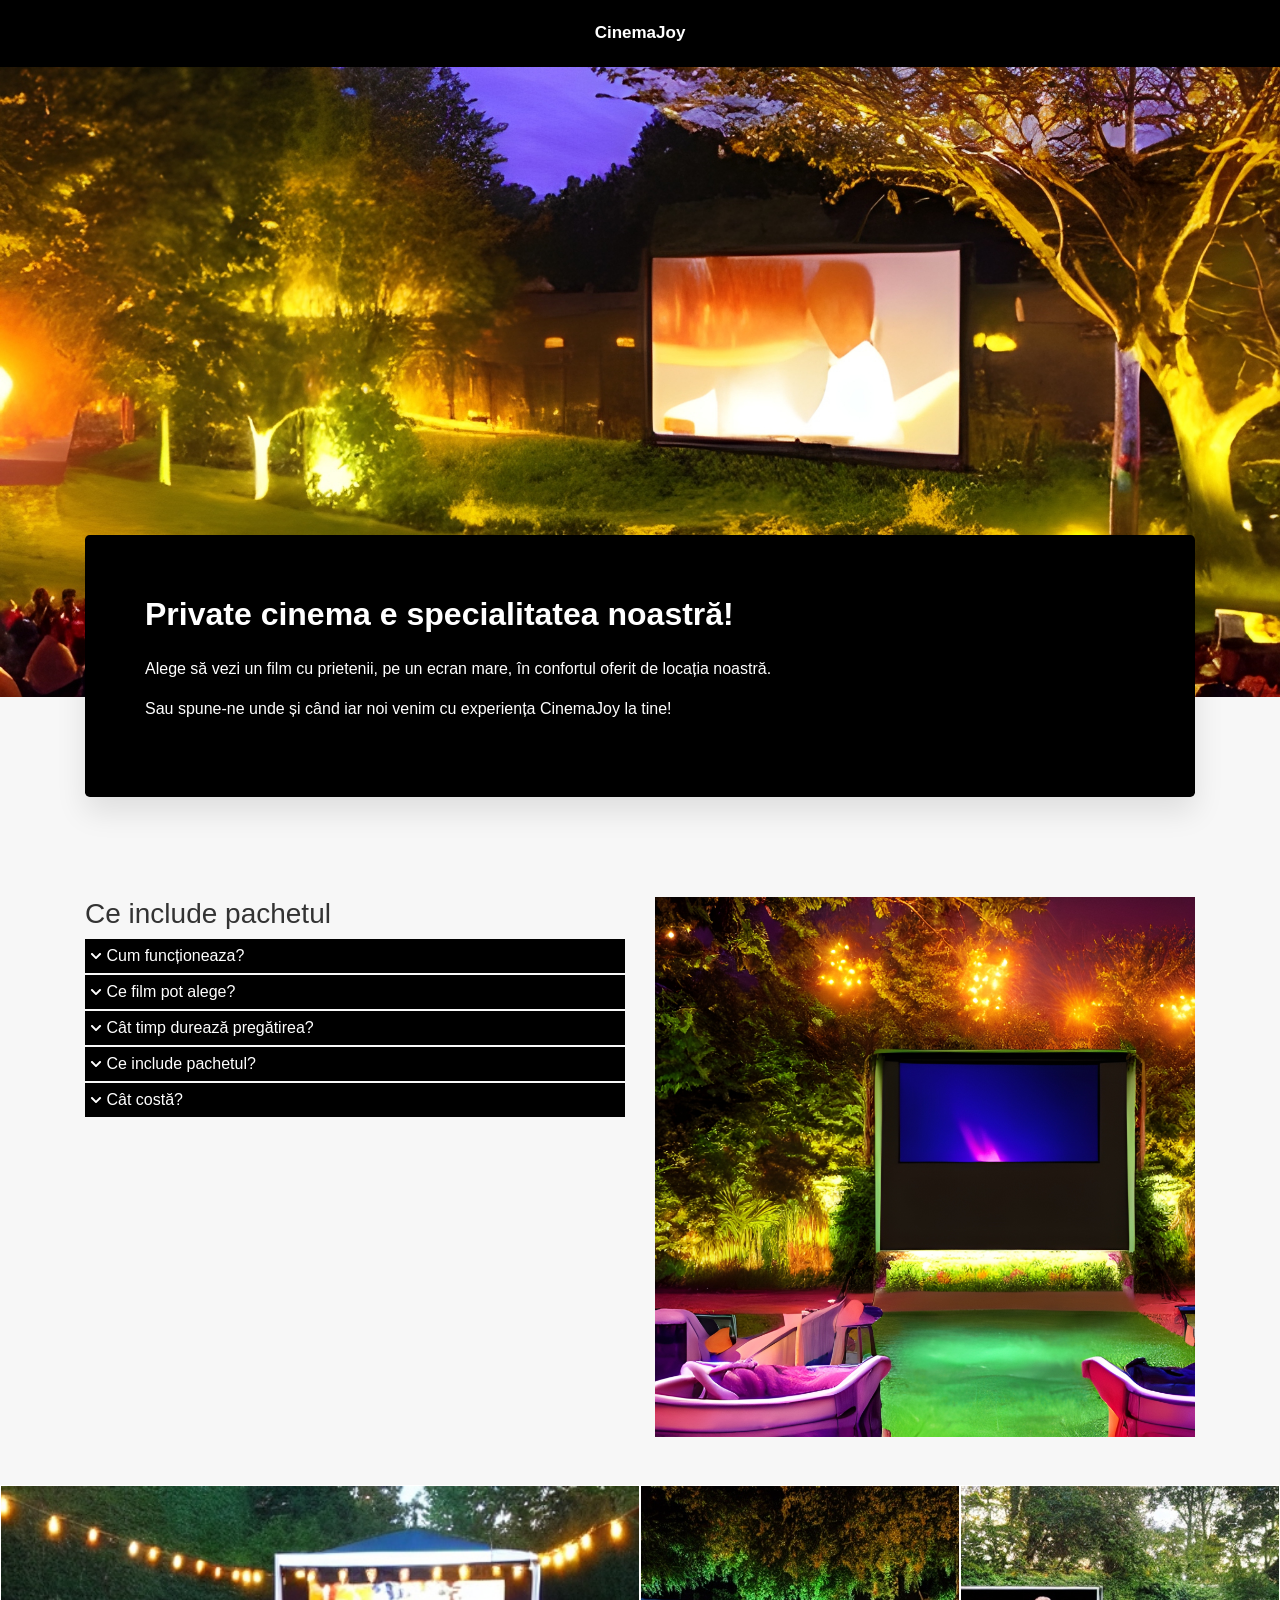
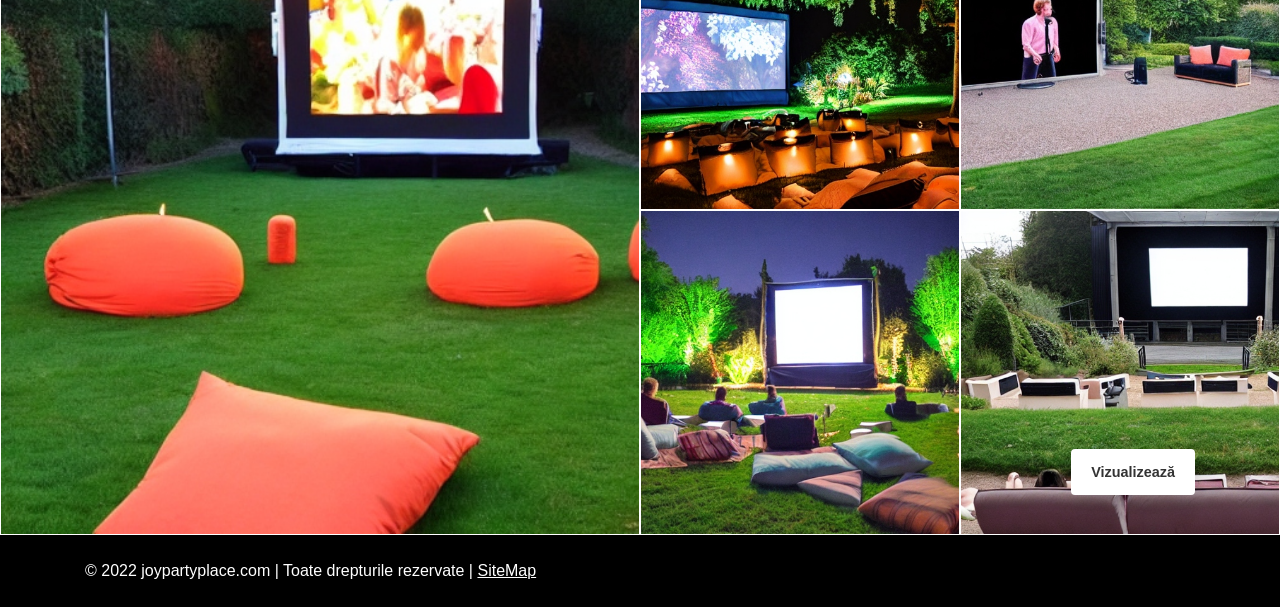
==== commit 54b612cc: "Change footer and price on cinema" ====
--- a/cinema-joy.html
+++ b/cinema-joy.html
@@ -109,7 +109,6 @@
                                 <div class="">
                                     <ul>
                                         <li>Setup-ul e gata în aproximativ 30 de minute.</li>
-                                        <li>Alte informatii de adaugat.</li>
                                     </ul>
                                 </div>
                             </div>
@@ -128,7 +127,7 @@
                                     <ul>
                                         <li>Ecran cinema (3.7m x 2.1m).</li>
                                         <li>Proiector hd</li>
-                                        <li>Sistem sunet</li>
+                                        <li>Pufuri si popcorn</li>
                                     </ul>
                                 </div>
                             </div>
@@ -145,8 +144,9 @@
                             <div class="collapse togled-item" id="collapseExample5">
                                 <div class="">
                                     <ul>
-                                        <li>Prețul variază între xx si xxx.</li>
-                                        <li>pentru mai multe detalii ne puteți contacta la nr 12345678.</li>
+                                        <li>Prețul este de 500 RON.</li>
+                                        <li>Detaliile pentru deplasare se stabilesc telefonic.</li>
+                                        <li>Pentru mai multe informații ne puteți contacta la nr 0734374413.</li>
                                     </ul>
                                 </div>
                             </div>
@@ -192,7 +192,7 @@
             <div class="container">
                 <div class="row">
                     <div class="col-sm-12 col-md-6">
-                        © 2022 joypartyplace.ro | Toate drepturile rezervate | <a href="#">SiteMap</a>
+                        © 2022 joypartyplace.com | Toate drepturile rezervate | <a href="#">SiteMap</a>
                     </div>
                     <div class="col-sm-12 col-md-6 second-part">
                         <a href="#"><i class="fa-brands fa-square-facebook"></i></a> &nbsp;&nbsp;
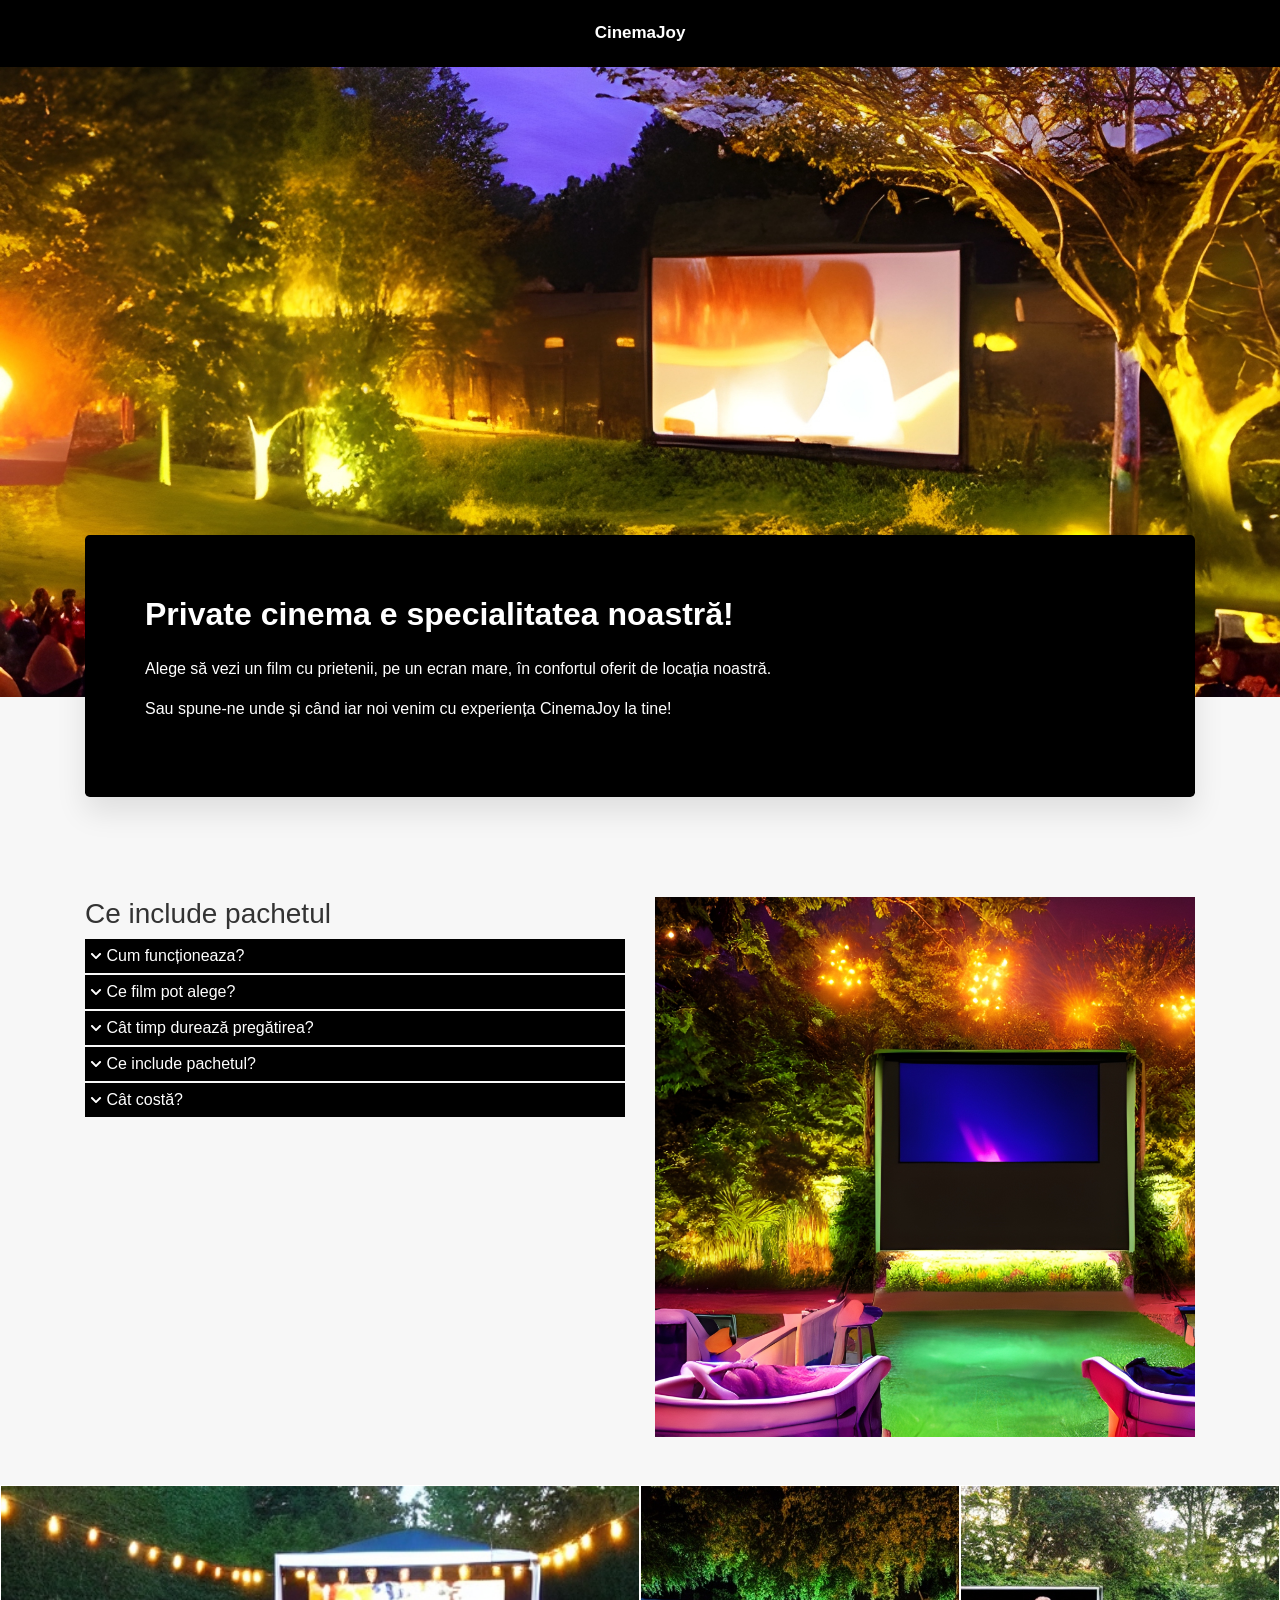
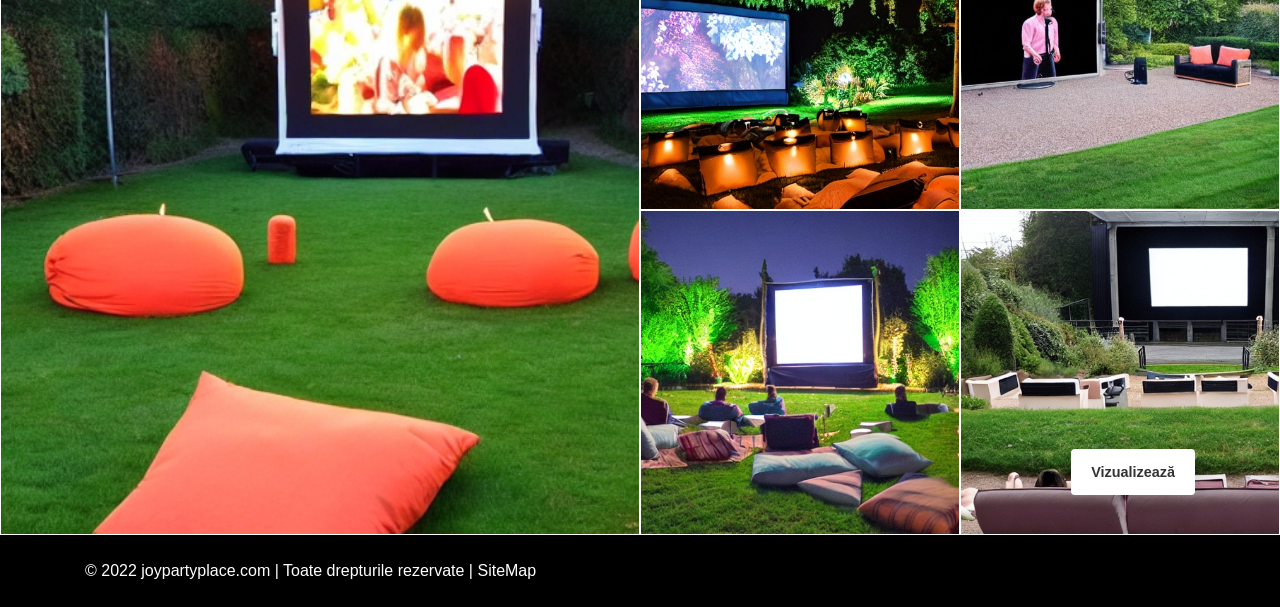
==== commit 678a36c1: "Socials links and preview" ====
--- a/cinema-joy.html
+++ b/cinema-joy.html
@@ -13,6 +13,11 @@
         <link rel="stylesheet" href="style.css">
 
         <title>CinemaJoy</title>
+        <link rel="icon" href="Joy_Palace_Logo_test.png" type="image/x-icon">
+        <meta name="thumbnail" content="previewImage.png">
+        <meta name="description"
+            content="Alege să vezi un film cu prietenii, pe un ecran mare, în confortul oferit
+            de locația noastră.">
     </head>
     <body class="pxp-dark-mode cinema-page">
         <header class="pxp-header fixed-top pxp-animate pxp-no-bg">
@@ -192,12 +197,11 @@
             <div class="container">
                 <div class="row">
                     <div class="col-sm-12 col-md-6">
-                        © 2022 joypartyplace.com | Toate drepturile rezervate | <a href="#">SiteMap</a>
+                        © 2022 joypartyplace.com | Toate drepturile rezervate | SiteMap
                     </div>
                     <div class="col-sm-12 col-md-6 second-part">
-                        <a href="#"><i class="fa-brands fa-square-facebook"></i></a> &nbsp;&nbsp;
-                        <a href="#"><i class="fa-brands fa-square-instagram"></i></a> &nbsp;&nbsp;
-                        <a href="#"><i class="fa-brands fa-tiktok"></i></a>
+                        <a href="https://www.facebook.com/JoyPlacePantelimon/"><i class="fa-brands fa-square-facebook"></i></a> &nbsp;&nbsp;
+                        <a href="https://www.tiktok.com/@joy.party.place"><i class="fa-brands fa-tiktok"></i></a>
                     </div>
                 </div>
             </div>
